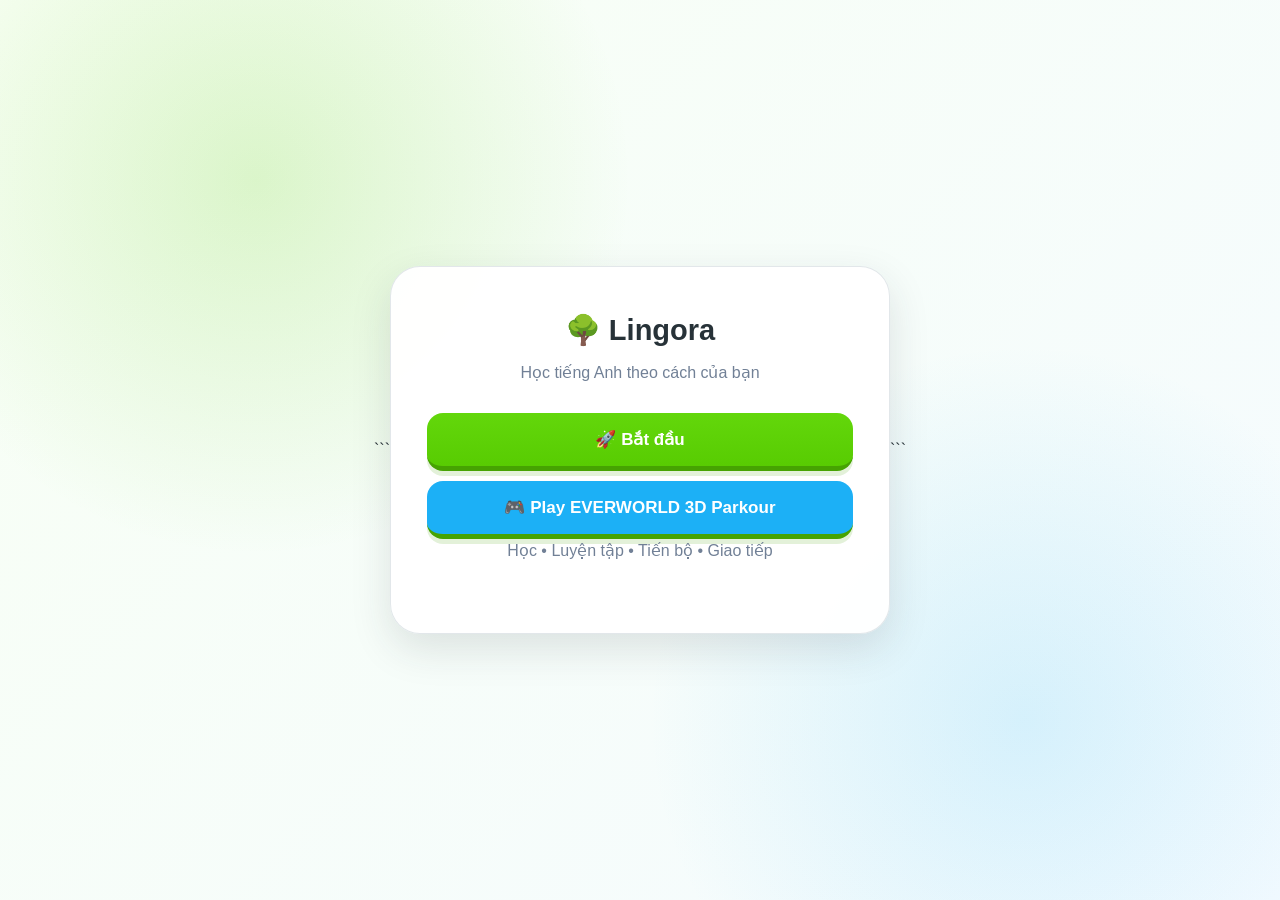
==== src/main/resources/static/index.html @ fa04f831 "Implement EVERWORLD Control System 3D Character Controller and Parkour Course - Add 3D WebGL engine " ====
<!DOCTYPE html>

<html lang="vi">
<head>
    <meta charset="UTF-8">
    <meta name="viewport" content="width=device-width, initial-scale=1.0">
    <title>Lingora - Học tiếng Anh</title>
    <link rel="stylesheet" href="style.css">
</head>

<body>

<!-- =====================================================
     WELCOME
===================================================== -->

<section id="welcomeScreen" class="screen active">

```
<div class="welcome-box">

    <div class="lingora-mascot">
        <div class="mascot-face">
            <div class="mascot-eye left"></div>
            <div class="mascot-eye right"></div>
            <div class="mascot-beak"></div>
        </div>
        <div class="mascot-body"></div>
    </div>

    <h1>🌳 Lingora</h1>

    <p class="subtitle">
        Học tiếng Anh theo cách của bạn
    </p>

    <button
        class="primary-btn"
        id="startButton"
        onclick="startApp()">
        🚀 Bắt đầu
    </button>

    <button
        class="primary-btn"
        style="background: #1cb0f6; margin-top: 10px;"
        onclick="launchEverworld()">
        🎮 Play EVERWORLD 3D Parkour
    </button>

    <p class="small-text">
        Học • Luyện tập • Tiến bộ • Giao tiếp
    </p>

</div>
```

</section>

<!-- =====================================================
     GOAL
===================================================== -->

<section id="goalScreen" class="screen">

```
<div class="page-box">

    <div class="top-title">

        <div class="mini-mascot">
            <div class="mini-face">
                <span></span>
                <span></span>
                <i></i>
            </div>
        </div>

        <div>
            <h2>🎯 Bạn học tiếng Anh để làm gì?</h2>
            <p>Chọn mục tiêu phù hợp với bạn</p>
        </div>

    </div>


    <div class="goal-grid">

        <button
            class="goal-card"
            data-goal="communication"
            onclick="selectGoal('communication')">

            <span>💬</span>
            <strong>Giao tiếp</strong>
            <small>Nói chuyện tự tin</small>

        </button>


        <button
            class="goal-card"
            data-goal="travel"
            onclick="selectGoal('travel')">

            <span>🌍</span>
            <strong>Du lịch</strong>
            <small>Giao tiếp khi đi xa</small>

        </button>


        <button
            class="goal-card"
            data-goal="school"
            onclick="selectGoal('school')">

            <span>🏫</span>
            <strong>Trường học</strong>
            <small>Học tập và kiểm tra</small>

        </button>


        <button
            class="goal-card"
            data-goal="work"
            onclick="selectGoal('work')">

            <span>💼</span>
            <strong>Công việc</strong>
            <small>Tiếng Anh công việc</small>

        </button>


        <button
            class="goal-card"
            data-goal="entertainment"
            onclick="selectGoal('entertainment')">

            <span>🎬</span>
            <strong>Giải trí</strong>
            <small>Phim, nhạc và game</small>

        </button>


        <button
            class="goal-card"
            data-goal="study"
            onclick="selectGoal('study')">

            <span>📚</span>
            <strong>Học tập</strong>
            <small>Nâng cao kiến thức</small>

        </button>

    </div>


    <button
        class="primary-btn"
        id="goalContinue"
        disabled
        onclick="goToInfo()">

        Tiếp tục →

    </button>

</div>
```

</section>

<!-- =====================================================
     LEVEL / INFO
===================================================== -->

<section id="infoScreen" class="screen">

```
<div class="page-box">

    <div class="top-title">

        <div class="mini-mascot">
            <div class="mini-face">
                <span></span>
                <span></span>
                <i></i>
            </div>
        </div>

        <div>
            <h2>📊 Trình độ hiện tại của bạn?</h2>
            <p>Hãy chọn mức gần đúng nhất</p>
        </div>

    </div>


    <p class="description">
        Lingora sẽ kiểm tra lại bằng bài kiểm tra đầu vào 30 câu.
    </p>


    <div class="level-list">

        <button
            class="level-card"
            onclick="chooseInfo('beginner')">

            <span>🌱</span>

            <div>
                <strong>Tôi mới bắt đầu</strong>
                <small>
                    Chưa biết hoặc biết rất ít tiếng Anh
                </small>
            </div>

        </button>


        <button
            class="level-card"
            onclick="chooseInfo('basic')">

            <span>🌿</span>

            <div>
                <strong>Tôi biết một chút</strong>
                <small>
                    Biết một số từ và câu cơ bản
                </small>
            </div>

        </button>


        <button
            class="level-card"
            onclick="chooseInfo('good')">

            <span>🌳</span>

            <div>
                <strong>Tôi khá</strong>
                <small>
                    Đã có nền tảng tiếng Anh
                </small>
            </div>

        </button>


        <button
            class="level-card"
            onclick="chooseInfo('unknown')">

            <span>❓</span>

            <div>
                <strong>Không chắc</strong>
                <small>
                    Hãy để Lingora kiểm tra
                </small>
            </div>

        </button>

    </div>

</div>
```

</section>

<!-- =====================================================
     PLACEMENT TEST - 30 QUESTIONS
===================================================== -->

<section id="testScreen" class="screen">

```
<div class="test-container">

    <div class="test-header">

        <button
            class="back-btn"
            onclick="goToInfo()">
            ←
        </button>


        <div class="test-progress-box">

            <div class="progress-bar">
                <div
                    id="testProgress"
                    class="progress-fill">
                </div>
            </div>

            <span>
                Câu
                <b id="testQuestionNumber">1</b>
                /30
            </span>

        </div>


        <div class="heart-display">
            ❤️ <span id="testHearts">5</span>
        </div>

    </div>


    <div class="question-box">

        <span
            class="question-topic"
            id="testTopic">
            Cơ bản
        </span>


        <h2 id="testQuestion">
            Đang tải câu hỏi...
        </h2>


        <div
            id="testAnswers"
            class="answer-list">
        </div>


        <div
            id="testExplanation"
            class="explanation hidden">
        </div>

    </div>


    <button
        id="testNextButton"
        class="primary-btn"
        onclick="nextPlacementQuestion()"
        disabled>

        Tiếp tục →

    </button>

</div>
```

</section>

<!-- =====================================================
     TEST RESULT
===================================================== -->

<section id="resultScreen" class="screen">

```
<div class="result-box">

    <div class="result-icon">
        🎉
    </div>


    <h1>
        Hoàn thành bài kiểm tra!
    </h1>


    <p>
        Điểm của bạn:
    </p>


    <div class="score-circle">

        <span id="testScore">
            0
        </span>

        <small>
            /30
        </small>

    </div>


    <h2 id="testLevel">
        Đang xác định trình độ...
    </h2>


    <p id="testMessage">
        Lingora đã phân tích kết quả của bạn.
    </p>


    <button
        class="primary-btn"
        onclick="finishTest()">

        🌳 Bắt đầu học

    </button>

</div>
```

</section>

<!-- =====================================================
     HOME / LEARNING TREE
===================================================== -->

<section id="homeScreen" class="screen">

```
<header class="app-header">

    <div class="brand">

        <div class="mini-mascot">
            <div class="mini-face">
                <span></span>
                <span></span>
                <i></i>
            </div>
        </div>


        <div>
            <strong>Lingora</strong>
            <small>🌳 Cây học tập</small>
        </div>

    </div>


    <div class="stats">

        <div class="stat">
            ❤️ <span id="heartCount">5</span>
        </div>

        <div class="stat">
            🔥 <span id="streakCount">0</span>
        </div>

        <div class="stat">
            ⭐ <span id="xpCount">0</span>
        </div>

    </div>

</header>


<main class="home-content">

    <div class="welcome-user">

        <div>

            <p>
                Chào mừng bạn trở lại 👋
            </p>

            <h1>
                🌳 Cây học tập
            </h1>

            <span id="goalText">
                Chọn mục tiêu để bắt đầu
            </span>

        </div>

    </div>


    <div class="home-actions">

        <button
            class="action-card"
            onclick="goHome()">

            <span>🌳</span>
            <strong>Học</strong>
            <small>Tiếp tục hành trình</small>

        </button>


        <button
            class="action-card"
            onclick="showReview()">

            <span>📖</span>
            <strong>Ôn tập</strong>
            <small>Ôn lại kiến thức</small>

        </button>


        <button
            class="action-card"
            onclick="goRanking()">

            <span>🏆</span>
            <strong>Bảng xếp hạng</strong>
            <small>Xem thành tích</small>

        </button>


        <button
            class="action-card"
            onclick="goProfile()">

            <span>👤</span>
            <strong>Hồ sơ</strong>
            <small>Tiến trình của bạn</small>

        </button>

    </div>


    <div class="doors-section">

        <div class="section-heading">

            <div>
                <h2>🚪 Hành trình học</h2>
                <p>Khám phá từng cánh cửa</p>
            </div>

        </div>


        <div
            id="doorsContainer"
            class="doors-container">
        </div>

    </div>

</main>
```

</section>

<!-- =====================================================
     PART SCREEN
===================================================== -->

<section id="partScreen" class="screen">

```
<div class="part-container">

    <button
        class="back-btn"
        onclick="goHome()">

        ← Quay lại

    </button>


    <div class="part-header">

        <div class="mini-mascot">

            <div class="mini-face">
                <span></span>
                <span></span>
                <i></i>
            </div>

        </div>


        <div>

            <p id="partDoorTitle">
                Cửa 1
            </p>

            <h1 id="partTitle">
                Phần 1
            </h1>

            <p id="partDescription">
                Học những kiến thức cơ bản
            </p>

        </div>

    </div>


    <div
        id="partsContainer"
        class="parts-container">
    </div>

</div>
```

</section>

<!-- =====================================================
     LESSON
===================================================== -->

<section id="lessonScreen" class="screen">

```
<div class="lesson-container">

    <header class="lesson-header">

        <button
            class="back-btn"
            onclick="exitLesson()">

            ✕

        </button>


        <div class="lesson-progress-box">

            <div class="progress-bar">

                <div
                    id="lessonProgress"
                    class="progress-fill">
                </div>

            </div>


            <span>
                Câu
                <b id="lessonQuestionNumber">1</b>
                /
                <b id="lessonQuestionTotal">10</b>
            </span>

        </div>


        <div class="heart-display">

            ❤️
            <span id="lessonHearts">
                5
            </span>

        </div>

    </header>


    <div class="lesson-location">

        <span>
            🚪 Cửa
            <b id="currentDoorNumber">1</b>
        </span>

        <span>•</span>

        <span>
            📚 Phần
            <b id="currentPartNumber">1</b>
        </span>

        <span>•</span>

        <span>
            📝 Bài
            <b id="currentLessonNumber">1</b>
        </span>

    </div>


    <main class="lesson-main">

        <div class="lesson-mascot">

            <div class="mini-mascot">

                <div class="mini-face">
                    <span></span>
                    <span></span>
                    <i></i>
                </div>

            </div>

        </div>


        <span
            id="lessonType"
            class="question-topic">

            Từ vựng

        </span>


        <h1 id="lessonQuestion">
            Đang tải...
        </h1>


        <div
            id="lessonAnswers"
            class="answer-list">
        </div>


        <div
            id="lessonExplanation"
            class="explanation hidden">
        </div>

    </main>


    <div class="lesson-bottom">

        <div
            id="lessonFeedback"
            class="feedback hidden">
        </div>


        <button
            id="lessonNextButton"
            class="primary-btn"
            onclick="nextLessonQuestion()"
            disabled>

            Kiểm tra

        </button>

    </div>

</div>
```

</section>

<!-- =====================================================
     LESSON COMPLETE
===================================================== -->

<section id="lessonCompleteScreen" class="screen">

```
<div class="complete-box">

    <div class="complete-icon">
        🎉
    </div>


    <h1>
        Hoàn thành bài!
    </h1>


    <p>
        Bạn đã hoàn thành:
    </p>


    <div class="complete-info">

        <div>
            🚪 Cửa
            <strong id="completedDoorNumber">
                1
            </strong>
        </div>


        <div>
            📚 Phần
            <strong id="completedPartNumber">
                1
            </strong>
        </div>


        <div>
            📝 Bài
            <strong id="completedLessonNumber">
                1
            </strong>
        </div>

    </div>


    <div class="complete-stats">

        <div>
            ⭐
            <strong id="lessonXpEarned">
                0
            </strong>
            <small>XP</small>
        </div>


        <div>
            🎯
            <strong id="lessonScore">
                0
            </strong>
            <small>đúng</small>
        </div>

    </div>


    <button
        class="primary-btn"
        onclick="goHome()">

        🌳 Tiếp tục học

    </button>

</div>
```

</section>

<!-- =====================================================
     REVIEW
===================================================== -->

<section id="reviewScreen" class="screen">

```
<div class="page-box">

    <button
        class="back-btn"
        onclick="goHome()">

        ←

    </button>


    <div class="page-title">

        <div class="mini-mascot">

            <div class="mini-face">
                <span></span>
                <span></span>
                <i></i>
            </div>

        </div>


        <div>

            <h1>
                📖 Ôn tập
            </h1>

            <p>
                Củng cố những gì bạn đã học
            </p>

        </div>

    </div>


    <div class="review-grid">

        <button
            class="review-card"
            onclick="startReview('mistakes')">

            <span>❌</span>
            <strong>Lỗi sai</strong>
            <small>Ôn lại câu đã làm sai</small>

        </button>


        <button
            class="review-card"
            onclick="startReview('vocabulary')">

            <span>🧠</span>
            <strong>Từ vựng</strong>
            <small>Ôn lại từ mới</small>

        </button>


        <button
            class="review-card"
            onclick="startHardReview()">

            <span>🔥</span>
            <strong>Ôn tập khó</strong>
            <small>15 câu thử thách</small>

        </button>


        <button
            class="review-card"
            onclick="startInfinitePractice()">

            <span>♾️</span>
            <strong>Luyện tập vô hạn</strong>
            <small>Không giới hạn câu hỏi</small>

        </button>

    </div>

</div>
```

</section>

<!-- =====================================================
     RANKING
===================================================== -->

<section id="rankingScreen" class="screen">

```
<div class="page-box">

    <button
        class="back-btn"
        onclick="goHome()">

        ←

    </button>


    <div class="page-title">

        <div class="mini-mascot">

            <div class="mini-face">
                <span></span>
                <span></span>
                <i></i>
            </div>

        </div>


        <div>

            <h1>
                🏆 Bảng xếp hạng
            </h1>

            <p>
                Thi đua học tập mỗi ngày
            </p>

        </div>

    </div>


    <div class="ranking-list">

        <div class="ranking-item">

            <span>🥇</span>
            <strong>Bạn</strong>

            <b id="rankingXp">
                0 XP
            </b>

        </div>


        <div class="ranking-item">

            <span>🥈</span>
            <strong>Người học 2</strong>

            <b>
                0 XP
            </b>

        </div>


        <div class="ranking-item">

            <span>🥉</span>
            <strong>Người học 3</strong>

            <b>
                0 XP
            </b>

        </div>

    </div>

</div>
```

</section>

<!-- =====================================================
     PROFILE
===================================================== -->

<section id="profileScreen" class="screen">

```
<div class="page-box">

    <button
        class="back-btn"
        onclick="goHome()">

        ←

    </button>


    <div class="page-title">

        <div class="mini-mascot">

            <div class="mini-face">
                <span></span>
                <span></span>
                <i></i>
            </div>

        </div>


        <div>

            <h1>
                👤 Hồ sơ
            </h1>

            <p>
                Tiến trình học tập của bạn
            </p>

        </div>

    </div>


    <div class="profile-stats">

        <div class="profile-stat">

            <strong id="profileXp">
                0
            </strong>

            <span>
                ⭐ XP
            </span>

        </div>


        <div class="profile-stat">

            <strong id="profileStreak">
                0
            </strong>

            <span>
                🔥 Streak
            </span>

        </div>


        <div class="profile-stat">

            <strong id="profileLevel">
                1
            </strong>

            <span>
                📈 Level
            </span>

        </div>

    </div>


    <div class="profile-progress">

        <div class="progress-header">

            <span>
                Tiến trình
            </span>

            <strong id="profileProgress">
                0%
            </strong>

        </div>


        <div class="progress-bar">

            <div
                id="profileProgressBar"
                class="progress-fill">
            </div>

        </div>

    </div>

</div>
```

</section>

<!-- =====================================================
     LOGIN
===================================================== -->

<section id="loginScreen" class="screen">

```
<div class="auth-box">

    <h1>
        🔐 Đăng nhập
    </h1>


    <input
        id="loginUsername"
        type="text"
        placeholder="Tên đăng nhập">


    <input
        id="loginPassword"
        type="password"
        placeholder="Mật khẩu">


    <button
        class="primary-btn"
        onclick="login()">

        Đăng nhập

    </button>


    <button
        class="secondary-btn"
        onclick="showScreen('registerScreen')">

        Tạo tài khoản

    </button>

</div>
```

</section>

<!-- =====================================================
     REGISTER
===================================================== -->

<section id="registerScreen" class="screen">

```
<div class="auth-box">

    <h1>
        📝 Tạo tài khoản
    </h1>


    <input
        id="registerUsername"
        type="text"
        placeholder="Tên đăng nhập">


    <input
        id="registerPassword"
        type="password"
        placeholder="Mật khẩu">


    <button
        class="primary-btn"
        onclick="register()">

        Đăng ký

    </button>


    <button
        class="secondary-btn"
        onclick="showScreen('loginScreen')">

        Quay lại đăng nhập

    </button>

</div>
```

</section>

<!-- =====================================================
     EVERWORLD 3D GAME SCREEN
===================================================== -->

<section id="everworldGameScreen" class="screen">
    <div id="everworldGameContainer"></div>
</section>

<!-- =====================================================
     SCRIPT
===================================================== -->

<script src="three.min.js"></script>
<script src="everworld.js"></script>
<script src="script.js"></script>
<script>
    function launchEverworld() {
        document.querySelectorAll('.screen').forEach(s => s.classList.remove('active'));
        const screen = document.getElementById('everworldGameScreen');
        if (screen) screen.classList.add('active');
        if (window.Everworld) {
            window.Everworld.init('everworldGameContainer');
        }
    }
</script>

</body>
</html>
---- src/main/resources/static/style.css ----
/* =========================================================
   LINGORA - STYLE.CSS
   Giao diện học tiếng Anh
   ========================================================= */

* { box-sizing: border-box; margin: 0; padding: 0; }

:root {
    --green: #58cc02; --green-dark: #46a302; --green-light: #e8f8dc;
    --blue: #1cb0f6; --blue-dark: #168dcc; --blue-light: #e5f6ff;
    --purple: #8b5cf6; --purple-light: #f0e9ff;
    --yellow: #ffc800; --yellow-light: #fff6cf;
    --red: #ff4b4b; --red-light: #ffe5e5; --orange: #ff9600;
    --text: #273238; --text-light: #718096; --border: #dfe5e8;
    --background: #f5f7fb; --white: #ffffff;
    --shadow: 0 5px 18px rgba(39,50,56,.08);
    --shadow-big: 0 15px 40px rgba(39,50,56,.13);
    --radius: 20px; --radius-small: 14px;
}

html { min-height: 100%; scroll-behavior: smooth; }
body {
    min-height: 100vh;
    font-family: Inter, "Segoe UI", Arial, sans-serif;
    background: radial-gradient(circle at 10% 10%,rgba(88,204,2,.08),transparent 25%),radial-gradient(circle at 90% 20%,rgba(28,176,246,.08),transparent 25%),var(--background);
    color: var(--text); line-height: 1.5;
}

button { font-family: inherit; cursor: pointer; }
button:disabled { cursor: not-allowed; opacity: .55; }
button:focus-visible { outline: 4px solid rgba(28,176,246,.25); }

.primary-btn {
    width: 100%; border: 0; border-bottom: 5px solid var(--green-dark);
    background: linear-gradient(180deg,#63d70b,var(--green)); color: white;
    padding: 16px 24px; border-radius: 16px; font-size: 17px; font-weight: 900;
    transition: transform .15s ease,box-shadow .15s ease,background .15s ease;
    box-shadow: 0 5px 0 rgba(70,163,2,.15);
}
.primary-btn:hover { background:#63d70b; transform:translateY(-2px); box-shadow:0 8px 18px rgba(88,204,2,.25); }
.primary-btn:active { transform:translateY(2px); border-bottom-width:3px; }
.secondary-btn {
    width:100%; border:2px solid var(--border); border-bottom-width:4px; background:white;
    color:var(--text); padding:14px 20px; border-radius:16px; font-size:16px; font-weight:800; transition:.15s ease;
}
.secondary-btn:hover { border-color:var(--blue); background:var(--blue-light); transform:translateY(-2px); }

.screen { display:none; min-height:100vh; }
.screen.active { display:block; animation:screenIn .3s ease; }

#welcomeScreen {
    min-height:100vh; display:none; align-items:center; justify-content:center; padding:25px;
    background:radial-gradient(circle at 20% 20%,rgba(88,204,2,.18),transparent 30%),radial-gradient(circle at 80% 80%,rgba(28,176,246,.15),transparent 30%),linear-gradient(135deg,#f8fff4,#f5fbff);
}
#welcomeScreen.active { display:flex; }
.welcome-box {
    width:min(500px,100%); padding:42px 36px; background:rgba(255,255,255,.96);
    border:1px solid rgba(223,229,232,.9); border-radius:30px; box-shadow:var(--shadow-big); text-align:center;
}
.logo { font-size:52px; font-weight:1000; color:var(--green); letter-spacing:-3px; margin-bottom:5px; text-shadow:0 3px 0 rgba(70,163,2,.12); }
.welcome-box h1 { font-size:29px; margin-bottom:8px; }
.welcome-box p { color:var(--text-light); margin-bottom:28px; }

.mascot,.welcome-mascot { display:flex; justify-content:center; align-items:center; min-height:160px; margin:5px auto 22px; }
.mascot img,.welcome-mascot img { width:180px; height:180px; object-fit:contain; filter:drop-shadow(0 12px 10px rgba(0,0,0,.12)); animation:mascotFloat 3s ease-in-out infinite; }
.mascot:empty::before,.welcome-mascot:empty::before { content:"🦉"; font-size:115px; animation:mascotFloat 3s ease-in-out infinite; }

.setup-box { width:min(850px,calc(100% - 30px)); margin:40px auto; padding:35px; background:white; border:1px solid var(--border); border-radius:28px; box-shadow:var(--shadow-big); }
.setup-box h1 { font-size:30px; margin-bottom:8px; }
.setup-box > p { color:var(--text-light); margin-bottom:25px; }

.goal-list { display:grid; grid-template-columns:repeat(2,minmax(0,1fr)); gap:15px; margin-bottom:25px; }
.goal-card { position:relative; padding:21px; border:2px solid var(--border); border-bottom-width:5px; border-radius:18px; background:white; text-align:left; transition:border-color .15s,background .15s,transform .15s,box-shadow .15s; }
.goal-card:hover,.goal-card.selected { border-color:var(--green); background:var(--green-light); }
.goal-card:hover { transform:translateY(-3px); box-shadow:var(--shadow); }
.goal-card.selected { box-shadow:0 0 0 3px rgba(88,204,2,.12),var(--shadow); }
.goal-card strong { display:block; font-size:17px; margin-bottom:4px; }
.goal-card span { color:var(--text-light); font-size:14px; }

.choice-grid { display:grid; grid-template-columns:repeat(2,minmax(0,1fr)); gap:13px; margin:20px 0; }
.choice-grid button { border:2px solid var(--border); border-bottom-width:4px; background:white; padding:17px; border-radius:16px; font-weight:800; text-align:left; transition:.15s ease; }
.choice-grid button:hover,.choice-grid button.selected { border-color:var(--blue); background:var(--blue-light); }
.choice-grid button:hover { transform:translateY(-2px); }

.topbar { position:sticky; top:0; z-index:100; display:flex; align-items:center; gap:18px; width:100%; padding:14px 22px; background:rgba(255,255,255,.97); border-bottom:1px solid var(--border); backdrop-filter:blur(12px); }
.progress-container { flex:1; height:13px; background:#e5e9eb; border-radius:999px; overflow:hidden; }
.progress-bar { width:0; height:100%; background:linear-gradient(90deg,var(--green),#7ae52d); border-radius:inherit; transition:width .3s ease; }
#testNumber { min-width:70px; font-weight:900; font-size:14px; text-align:right; }

.lesson-container { width:min(760px,calc(100% - 30px)); margin:35px auto 100px; }
.question-card { background:white; border:1px solid var(--border); border-radius:26px; padding:32px; box-shadow:var(--shadow-big); }
.question-type { display:inline-flex; padding:7px 13px; border-radius:999px; background:var(--green-light); color:var(--green-dark); font-size:13px; font-weight:900; margin-bottom:18px; }
.question-card h2,.question-card h3 { font-size:25px; line-height:1.4; margin-bottom:25px; }
.answers { display:grid; gap:12px; }
.answers button { width:100%; padding:17px 18px; border:2px solid var(--border); border-bottom-width:5px; background:white; border-radius:16px; text-align:left; font-size:16px; font-weight:750; transition:.15s ease; }
.answers button:hover,.answers button.selected { border-color:var(--blue); background:var(--blue-light); }
.answers button:hover { transform:translateY(-2px); }
.answers button.correct { border-color:var(--green); background:var(--green-light); }
.answers button.wrong { border-color:var(--red); background:var(--red-light); }

.feedback { margin-top:20px; padding:17px; border-radius:16px; background:#f1f3f4; font-size:15px; }
.feedback.correct { background:var(--green-light); color:var(--green-dark); }
.feedback.wrong { background:var(--red-light); color:#b32929; }
.feedback strong { display:block; margin-bottom:4px; }

.score-box { width:min(600px,calc(100% - 30px)); margin:50px auto; padding:38px; background:white; border:1px solid var(--border); border-radius:28px; box-shadow:var(--shadow-big); text-align:center; }
.score-box h1 { font-size:32px; margin-bottom:15px; }
.score-box .score { font-size:58px; font-weight:1000; color:var(--green); margin:15px 0; }

.home-header { position:sticky; top:0; z-index:90; display:flex; align-items:center; justify-content:space-between; padding:14px 28px; background:rgba(255,255,255,.97); border-bottom:1px solid var(--border); box-shadow:0 3px 12px rgba(0,0,0,.05); backdrop-filter:blur(12px); }
.brand { display:flex; align-items:center; gap:9px; color:var(--green); font-size:26px; font-weight:1000; }
.stats { display:flex; align-items:center; gap:18px; }
.stats span { font-weight:900; white-space:nowrap; padding:7px 10px; border-radius:10px; background:#fafafa; }
.stats span:nth-child(1) { color:var(--red); }
.stats span:nth-child(2) { color:var(--orange); }
.stats span:nth-child(3) { color:var(--yellow); }

.home-content { width:min(1100px,calc(100% - 30px)); margin:30px auto 110px; }
.welcome-card { position:relative; display:flex; align-items:center; justify-content:space-between; gap:25px; padding:30px; background:linear-gradient(135deg,#eaffdf 0%,#f6fff2 55%,#e9f8ff 100%); border:1px solid #d7efc9; border-radius:26px; margin-bottom:30px; overflow:hidden; }
.welcome-card::after { content:""; position:absolute; width:180px; height:180px; right:-60px; top:-60px; border-radius:50%; background:rgba(88,204,2,.08); }
.welcome-card h1 { font-size:29px; margin-bottom:5px; }
.welcome-card p { color:var(--text-light); }
.welcome-card .mascot { min-width:140px; min-height:130px; margin:0; position:relative; z-index:1; }
.welcome-card .mascot img { max-width:140px; max-height:140px; }

.home-menu { display:grid; grid-template-columns:repeat(4,1fr); gap:13px; margin-bottom:30px; }
.home-menu button { border:2px solid var(--border); border-bottom-width:4px; background:white; padding:18px 12px; border-radius:18px; color:var(--text); font-weight:850; transition:.15s ease; }
.home-menu button:hover { border-color:var(--green); background:var(--green-light); transform:translateY(-3px); }

.section-title { display:flex; align-items:center; justify-content:space-between; margin:30px 0 16px; }
.section-title h2 { font-size:23px; }
.section-title span { color:var(--text-light); font-size:14px; }

.learning-tree { position:relative; display:grid; grid-template-columns:repeat(2,minmax(0,1fr)); gap:18px; }
.lesson-node { position:relative; padding:22px; background:white; border:2px solid var(--border); border-bottom-width:5px; border-radius:22px; transition:.18s ease; cursor:pointer; overflow:hidden; }
.lesson-node::before { content:""; position:absolute; width:90px; height:90px; right:-30px; bottom:-30px; border-radius:50%; background:rgba(88,204,2,.06); }
.lesson-node:hover { transform:translateY(-4px); border-color:var(--green); box-shadow:var(--shadow-big); }
.lesson-node.completed { border-color:var(--green); background:linear-gradient(135deg,white,var(--green-light)); }
.lesson-node.locked { opacity:.55; cursor:not-allowed; filter:grayscale(.2); }
.lesson-node .door-icon { font-size:42px; margin-bottom:10px; position:relative; }
.lesson-node h3 { font-size:19px; margin-bottom:4px; }
.lesson-node p { color:var(--text-light); font-size:14px; }
.lesson-node .progress { height:9px; margin-top:15px; background:#e9edef; border-radius:999px; overflow:hidden; }
.lesson-node .progress span { display:block; width:0; height:100%; background:linear-gradient(90deg,var(--green),#7be531); border-radius:inherit; }

#lessonList { display:grid; grid-template-columns:repeat(2,minmax(0,1fr)); gap:18px; }
.door-card { position:relative; background:white; border:2px solid var(--border); border-bottom-width:5px; border-radius:22px; padding:23px; transition:.18s ease; overflow:hidden; }
.door-card::after { content:""; position:absolute; width:100px; height:100px; right:-35px; bottom:-35px; border-radius:50%; background:rgba(28,176,246,.07); }
.door-card:hover { border-color:var(--green); transform:translateY(-4px); box-shadow:var(--shadow-big); }
.door-card.locked { opacity:.55; }
.door-card h3 { margin-bottom:5px; font-size:19px; }
.door-card p { color:var(--text-light); font-size:14px; }
.door-card .door-number { display:inline-flex; width:50px; height:50px; align-items:center; justify-content:center; margin-bottom:13px; border-radius:16px; background:var(--green-light); color:var(--green-dark); font-size:20px; font-weight:1000; }

.part-list { display:grid; grid-template-columns:repeat(3,minmax(0,1fr)); gap:13px; }
.part-card { padding:17px; border:2px solid var(--border); border-bottom-width:4px; border-radius:16px; background:white; transition:.15s ease; }
.part-card:hover { border-color:var(--green); background:var(--green-light); transform:translateY(-2px); }
.part-card h4 { font-size:15px; }
.part-card small { display:block; margin-top:4px; color:var(--text-light); }

.bottom-nav { position:fixed; left:0; right:0; bottom:0; z-index:200; display:flex; justify-content:center; background:rgba(255,255,255,.98); border-top:1px solid var(--border); box-shadow:0 -5px 18px rgba(0,0,0,.07); padding:9px 10px; backdrop-filter:blur(12px); }
.bottom-nav button { flex:1; max-width:190px; border:0; background:transparent; padding:9px 5px; color:#7b858b; font-size:13px; font-weight:800; border-radius:13px; transition:.15s ease; }
.bottom-nav button:hover { background:#f2f5f6; color:var(--green); }
.bottom-nav button.active { color:var(--green); background:var(--green-light); }

.review-container,.ranking-container,.profile-container { width:min(850px,calc(100% - 30px)); margin:35px auto 100px; }
.review-card { padding:27px; background:white; border:1px solid var(--border); border-radius:24px; box-shadow:var(--shadow); }
.review-item { padding:18px 0; border-bottom:1px solid var(--border); }
.review-item:last-child { border-bottom:0; }
.review-item.correct { border-left:5px solid var(--green); padding-left:15px; }
.review-item.wrong { border-left:5px solid var(--red); padding-left:15px; }
.review-item strong { display:block; margin-bottom:5px; }
.review-item small { color:var(--text-light); }

.ranking-list { display:grid; gap:11px; }
.ranking-item { display:flex; align-items:center; gap:15px; padding:17px 19px; background:white; border:1px solid var(--border); border-radius:17px; box-shadow:0 2px 7px rgba(0,0,0,.04); transition:.15s ease; }
.ranking-item:hover { transform:translateX(3px); box-shadow:var(--shadow); }
.ranking-item .rank { width:35px; font-size:20px; font-weight:1000; text-align:center; }
.ranking-item .avatar { width:44px; height:44px; display:flex; align-items:center; justify-content:center; border-radius:50%; background:var(--green-light); font-size:21px; }
.ranking-item .name { flex:1; font-weight:850; }
.ranking-item .xp { font-weight:1000; color:var(--yellow); }

.profile-card { padding:32px; background:white; border:1px solid var(--border); border-radius:26px; box-shadow:var(--shadow); text-align:center; }
.profile-avatar { width:105px; height:105px; display:flex; align-items:center; justify-content:center; margin:0 auto 15px; background:var(--green-light); border:5px solid white; box-shadow:var(--shadow); border-radius:50%; font-size:52px; }
.profile-card h1 { margin-bottom:4px; }
.profile-card p { color:var(--text-light); }
.profile-stats { display:grid; grid-template-columns:repeat(3,1fr); gap:13px; margin-top:25px; }
.profile-stat { padding:20px; background:#f8fafb; border:1px solid var(--border); border-radius:17px; }
.profile-stat strong { display:block; font-size:25px; }
.profile-stat span { color:var(--text-light); font-size:13px; }

.modal { position:fixed; inset:0; z-index:500; display:none; align-items:center; justify-content:center; padding:20px; background:rgba(24,32,36,.5); backdrop-filter:blur(4px); }
.modal.active { display:flex; }
.modal-box { width:min(500px,100%); max-height:90vh; overflow-y:auto; padding:30px; background:white; border-radius:26px; box-shadow:var(--shadow-big); animation:modalIn .25s ease; }
.modal-box h2 { margin-bottom:15px; }

input,select { width:100%; padding:14px 15px; border:2px solid var(--border); border-radius:13px; background:white; color:var(--text); font-family:inherit; font-size:16px; outline:none; transition:.15s ease; }
input:focus,select:focus { border-color:var(--green); box-shadow:0 0 0 4px rgba(88,204,2,.1); }
.form-group { margin-bottom:15px; }
.form-group label { display:block; margin-bottom:6px; font-weight:800; }

.alert { padding:13px 15px; border-radius:13px; margin:12px 0; font-size:14px; font-weight:700; }
.alert-success { background:var(--green-light); color:var(--green-dark); }
.alert-error { background:var(--red-light); color:#b32929; }
.alert-info { background:var(--blue-light); color:var(--blue-dark); }

.hidden { display:none !important; }
.text-center { text-align:center; }
.muted { color:var(--text-light); }
.green { color:var(--green); }
.blue { color:var(--blue); }
.red { color:var(--red); }
.yellow { color:var(--yellow); }

.learning-card,.feature-card,.stat-card { background:white; border:1px solid var(--border); border-radius:20px; box-shadow:var(--shadow); transition:.18s ease; }
.learning-card:hover,.feature-card:hover,.stat-card:hover { transform:translateY(-3px); box-shadow:var(--shadow-big); }

@keyframes screenIn { from { opacity:0; transform:translateY(8px); } to { opacity:1; transform:translateY(0); } }
@keyframes mascotFloat { 0%,100% { transform:translateY(0); } 50% { transform:translateY(-8px); } }
@keyframes modalIn { from { opacity:0; transform:scale(.96) translateY(10px); } to { opacity:1; transform:scale(1) translateY(0); } }
.lesson-node,.door-card,.ranking-item,.goal-card { animation:screenIn .25s ease; }

@media (max-width:800px) {
    .home-header { padding:12px 15px; }
    .brand { font-size:21px; }
    .stats { gap:8px; font-size:13px; }
    .learning-tree,#lessonList { grid-template-columns:1fr; }
    .part-list { grid-template-columns:repeat(2,minmax(0,1fr)); }
    .welcome-card { padding:22px; }
    .welcome-card h1 { font-size:23px; }
    .home-menu { grid-template-columns:repeat(2,1fr); }
}

@media (max-width:600px) {
    body { font-size:14px; }
    .welcome-box { padding:30px 20px; border-radius:22px; }
    .logo { font-size:40px; }
    .welcome-box h1 { font-size:24px; }
    .setup-box { margin:20px auto; padding:22px 17px; border-radius:20px; }
    .setup-box h1 { font-size:23px; }
    .goal-list,.choice-grid { grid-template-columns:1fr; }
    .topbar { padding:12px 14px; }
    #testNumber { min-width:55px; font-size:12px; }
    .lesson-container { margin-top:20px; }
    .question-card { padding:20px 17px; border-radius:19px; }
    .question-card h2,.question-card h3 { font-size:21px; }
    .answers button { padding:14px; font-size:15px; }
    .home-content { width:calc(100% - 20px); margin-top:20px; }
    .home-header { flex-wrap:wrap; gap:8px; }
    .stats { width:100%; justify-content:space-between; }
    .welcome-card { flex-direction:column; text-align:center; border-radius:20px; }
    .welcome-card .mascot { order:-1; }
    .section-title { margin-top:24px; }
    .lesson-node { padding:17px; }
    .part-list { grid-template-columns:1fr; }
    .profile-stats { grid-template-columns:1fr; }
    .bottom-nav button { font-size:11px; }
    .bottom-nav { padding-bottom:calc(8px + env(safe-area-inset-bottom)); }
    .home-menu { grid-template-columns:repeat(2,1fr); }
}

@media (min-width:1200px) {
    .home-content { width:1100px; }
    .learning-tree { grid-template-columns:repeat(3,minmax(0,1fr)); }
    #lessonList { grid-template-columns:repeat(3,minmax(0,1fr)); }
}

/* =========================================================
   EVERWORLD GAME SCREEN & CONTAINER
   ========================================================= */
#everworldGameScreen {
    width: 100vw;
    height: 100vh;
    padding: 0;
    margin: 0;
    position: fixed;
    inset: 0;
    z-index: 999;
    background: #0f172a;
    overflow: hidden;
}

#everworldGameContainer {
    width: 100%;
    height: 100%;
    position: relative;
    overflow: hidden;
}
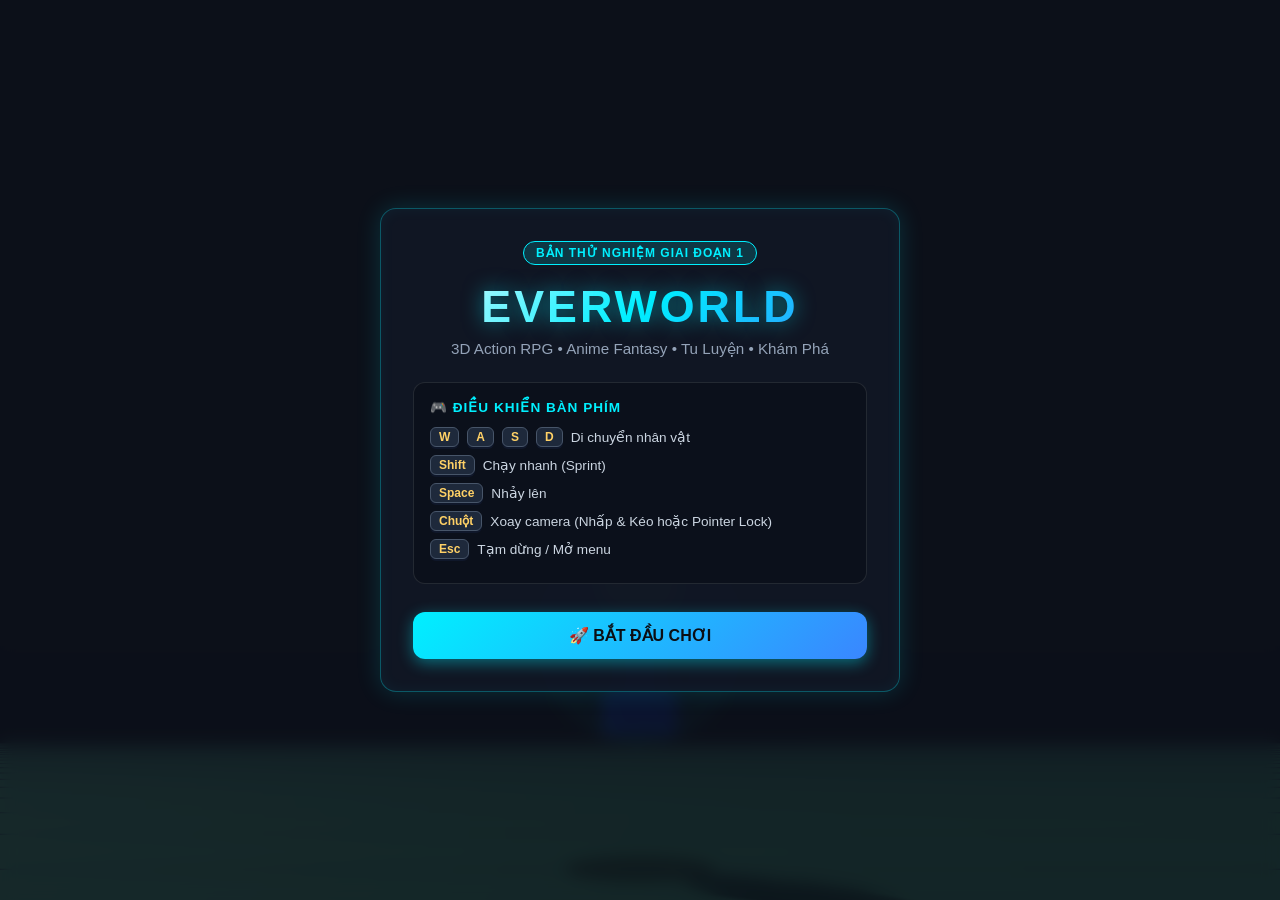
==== commit f3892ff2: "Build EVERWORLD Phase 1 playable 3D prototype Co-authored-by: minhkiendng-crypto <328418051+minhkien" ====
--- a/src/main/resources/static/index.html
+++ b/src/main/resources/static/index.html
@@ -1,1296 +1,95 @@
 <!DOCTYPE html>
-
 <html lang="vi">
 <head>
     <meta charset="UTF-8">
     <meta name="viewport" content="width=device-width, initial-scale=1.0">
-    <title>Lingora - Học tiếng Anh</title>
+    <title>EVERWORLD - 3D Anime Fantasy Action RPG</title>
     <link rel="stylesheet" href="style.css">
+    <script src="three.min.js"></script>
 </head>
-
 <body>
 
-<!-- =====================================================
-     WELCOME
-===================================================== -->
+    <!-- 3D Canvas -->
+    <canvas id="gameCanvas"></canvas>
 
-<section id="welcomeScreen" class="screen active">
+    <!-- START SCREEN -->
+    <div id="startScreen" class="overlay-screen active">
+        <div class="card-box start-box">
+            <div class="badge">BẢN THỬ NGHIỆM GIAI ĐOẠN 1</div>
+            <h1 class="game-title">EVERWORLD</h1>
+            <p class="game-subtitle">3D Action RPG • Anime Fantasy • Tu Luyện • Khám Phá</p>
 
-```
-<div class="welcome-box">
+            <div class="controls-preview">
+                <h3>🎮 ĐIỀU KHIỂN BÀN PHÍM</h3>
+                <ul>
+                    <li><span class="key">W</span><span class="key">A</span><span class="key">S</span><span class="key">D</span> Di chuyển nhân vật</li>
+                    <li><span class="key">Shift</span> Chạy nhanh (Sprint)</li>
+                    <li><span class="key">Space</span> Nhảy lên</li>
+                    <li><span class="key">Chuột</span> Xoay camera (Nhấp & Kéo hoặc Pointer Lock)</li>
+                    <li><span class="key">Esc</span> Tạm dừng / Mở menu</li>
+                </ul>
+            </div>
 
-    <div class="lingora-mascot">
-        <div class="mascot-face">
-            <div class="mascot-eye left"></div>
-            <div class="mascot-eye right"></div>
-            <div class="mascot-beak"></div>
+            <button id="btnStartGame" class="btn primary-btn">🚀 BẮT ĐẦU CHƠI</button>
         </div>
-        <div class="mascot-body"></div>
     </div>
 
-    <h1>🌳 Lingora</h1>
+    <!-- HUD OVERLAY -->
+    <div id="hudOverlay" class="hud-overlay hidden">
+        <!-- Top Stats -->
+        <div class="hud-top">
+            <div class="status-panel">
+                <div class="player-info">
+                    <span class="player-name">Linh Thể Tập Sự</span>
+                    <span class="badge-level">Cảnh Giới: Sơ Cơ</span>
+                </div>
+                <div class="stat-bar-container">
+                    <div class="stat-label">HP</div>
+                    <div class="stat-bar hp-bar"><div id="hpFill" class="fill" style="width: 100%;"></div></div>
+                </div>
+                <div class="stat-bar-container">
+                    <div class="stat-label">Chakra</div>
+                    <div class="stat-bar chakra-bar"><div id="chakraFill" class="fill" style="width: 100%;"></div></div>
+                </div>
+            </div>
 
-    <p class="subtitle">
-        Học tiếng Anh theo cách của bạn
-    </p>
-
-    <button
-        class="primary-btn"
-        id="startButton"
-        onclick="startApp()">
-        🚀 Bắt đầu
-    </button>
-
-    <button
-        class="primary-btn"
-        style="background: #1cb0f6; margin-top: 10px;"
-        onclick="launchEverworld()">
-        🎮 Play EVERWORLD 3D Parkour
-    </button>
-
-    <p class="small-text">
-        Học • Luyện tập • Tiến bộ • Giao tiếp
-    </p>
-
-</div>
-```
-
-</section>
-
-<!-- =====================================================
-     GOAL
-===================================================== -->
-
-<section id="goalScreen" class="screen">
-
-```
-<div class="page-box">
-
-    <div class="top-title">
-
-        <div class="mini-mascot">
-            <div class="mini-face">
-                <span></span>
-                <span></span>
-                <i></i>
+            <div class="hud-buttons">
+                <button id="btnPauseGame" class="btn icon-btn" title="Tạm dừng (Esc)">⏸️</button>
             </div>
         </div>
 
-        <div>
-            <h2>🎯 Bạn học tiếng Anh để làm gì?</h2>
-            <p>Chọn mục tiêu phù hợp với bạn</p>
+        <!-- Controls Guide HUD (Always visible in-game) -->
+        <div class="hud-controls-card">
+            <h4>HƯỚNG DẪN ĐIỀU KHIỂN</h4>
+            <div class="control-row"><span class="key">WASD</span> Di chuyển</div>
+            <div class="control-row"><span class="key">Shift</span> Sprint</div>
+            <div class="control-row"><span class="key">Space</span> Nhảy</div>
+            <div class="control-row"><span class="key">Chuột</span> Xoay Camera</div>
+            <div class="control-row"><span class="key">Esc</span> Tạm dừng</div>
         </div>
 
+        <!-- Movement status badge -->
+        <div id="stateBadge" class="state-badge">Trạng thái: Đứng yên</div>
     </div>
 
+    <!-- PAUSE MENU OVERLAY -->
+    <div id="pauseScreen" class="overlay-screen hidden">
+        <div class="card-box pause-box">
+            <h2>⏸️ GAME TẠM DỪNG</h2>
+            <p class="pause-desc">Trận địa huấn luyện EVERWORLD</p>
 
-    <div class="goal-grid">
+            <div class="menu-options">
+                <button id="btnResumeGame" class="btn primary-btn">▶️ TIẾP TỤC</button>
+                <button id="btnResetPlayer" class="btn secondary-btn">🔄 ĐẶT LẠI VỊ TRÍ (RESET)</button>
+            </div>
 
-        <button
-            class="goal-card"
-            data-goal="communication"
-            onclick="selectGoal('communication')">
-
-            <span>💬</span>
-            <strong>Giao tiếp</strong>
-            <small>Nói chuyện tự tin</small>
-
-        </button>
-
-
-        <button
-            class="goal-card"
-            data-goal="travel"
-            onclick="selectGoal('travel')">
-
-            <span>🌍</span>
-            <strong>Du lịch</strong>
-            <small>Giao tiếp khi đi xa</small>
-
-        </button>
-
-
-        <button
-            class="goal-card"
-            data-goal="school"
-            onclick="selectGoal('school')">
-
-            <span>🏫</span>
-            <strong>Trường học</strong>
-            <small>Học tập và kiểm tra</small>
-
-        </button>
-
-
-        <button
-            class="goal-card"
-            data-goal="work"
-            onclick="selectGoal('work')">
-
-            <span>💼</span>
-            <strong>Công việc</strong>
-            <small>Tiếng Anh công việc</small>
-
-        </button>
-
-
-        <button
-            class="goal-card"
-            data-goal="entertainment"
-            onclick="selectGoal('entertainment')">
-
-            <span>🎬</span>
-            <strong>Giải trí</strong>
-            <small>Phim, nhạc và game</small>
-
-        </button>
-
-
-        <button
-            class="goal-card"
-            data-goal="study"
-            onclick="selectGoal('study')">
-
-            <span>📚</span>
-            <strong>Học tập</strong>
-            <small>Nâng cao kiến thức</small>
-
-        </button>
-
+            <div class="controls-recap">
+                <h4>Nhắc lại phím bấm:</h4>
+                <p><b>WASD</b>: Di chuyển | <b>Shift</b>: Chạy nhanh | <b>Space</b>: Nhảy | <b>RMB / Drag</b>: Xoay camera</p>
+            </div>
+        </div>
     </div>
 
-
-    <button
-        class="primary-btn"
-        id="goalContinue"
-        disabled
-        onclick="goToInfo()">
-
-        Tiếp tục →
-
-    </button>
-
-</div>
-```
-
-</section>
-
-<!-- =====================================================
-     LEVEL / INFO
-===================================================== -->
-
-<section id="infoScreen" class="screen">
-
-```
-<div class="page-box">
-
-    <div class="top-title">
-
-        <div class="mini-mascot">
-            <div class="mini-face">
-                <span></span>
-                <span></span>
-                <i></i>
-            </div>
-        </div>
-
-        <div>
-            <h2>📊 Trình độ hiện tại của bạn?</h2>
-            <p>Hãy chọn mức gần đúng nhất</p>
-        </div>
-
-    </div>
-
-
-    <p class="description">
-        Lingora sẽ kiểm tra lại bằng bài kiểm tra đầu vào 30 câu.
-    </p>
-
-
-    <div class="level-list">
-
-        <button
-            class="level-card"
-            onclick="chooseInfo('beginner')">
-
-            <span>🌱</span>
-
-            <div>
-                <strong>Tôi mới bắt đầu</strong>
-                <small>
-                    Chưa biết hoặc biết rất ít tiếng Anh
-                </small>
-            </div>
-
-        </button>
-
-
-        <button
-            class="level-card"
-            onclick="chooseInfo('basic')">
-
-            <span>🌿</span>
-
-            <div>
-                <strong>Tôi biết một chút</strong>
-                <small>
-                    Biết một số từ và câu cơ bản
-                </small>
-            </div>
-
-        </button>
-
-
-        <button
-            class="level-card"
-            onclick="chooseInfo('good')">
-
-            <span>🌳</span>
-
-            <div>
-                <strong>Tôi khá</strong>
-                <small>
-                    Đã có nền tảng tiếng Anh
-                </small>
-            </div>
-
-        </button>
-
-
-        <button
-            class="level-card"
-            onclick="chooseInfo('unknown')">
-
-            <span>❓</span>
-
-            <div>
-                <strong>Không chắc</strong>
-                <small>
-                    Hãy để Lingora kiểm tra
-                </small>
-            </div>
-
-        </button>
-
-    </div>
-
-</div>
-```
-
-</section>
-
-<!-- =====================================================
-     PLACEMENT TEST - 30 QUESTIONS
-===================================================== -->
-
-<section id="testScreen" class="screen">
-
-```
-<div class="test-container">
-
-    <div class="test-header">
-
-        <button
-            class="back-btn"
-            onclick="goToInfo()">
-            ←
-        </button>
-
-
-        <div class="test-progress-box">
-
-            <div class="progress-bar">
-                <div
-                    id="testProgress"
-                    class="progress-fill">
-                </div>
-            </div>
-
-            <span>
-                Câu
-                <b id="testQuestionNumber">1</b>
-                /30
-            </span>
-
-        </div>
-
-
-        <div class="heart-display">
-            ❤️ <span id="testHearts">5</span>
-        </div>
-
-    </div>
-
-
-    <div class="question-box">
-
-        <span
-            class="question-topic"
-            id="testTopic">
-            Cơ bản
-        </span>
-
-
-        <h2 id="testQuestion">
-            Đang tải câu hỏi...
-        </h2>
-
-
-        <div
-            id="testAnswers"
-            class="answer-list">
-        </div>
-
-
-        <div
-            id="testExplanation"
-            class="explanation hidden">
-        </div>
-
-    </div>
-
-
-    <button
-        id="testNextButton"
-        class="primary-btn"
-        onclick="nextPlacementQuestion()"
-        disabled>
-
-        Tiếp tục →
-
-    </button>
-
-</div>
-```
-
-</section>
-
-<!-- =====================================================
-     TEST RESULT
-===================================================== -->
-
-<section id="resultScreen" class="screen">
-
-```
-<div class="result-box">
-
-    <div class="result-icon">
-        🎉
-    </div>
-
-
-    <h1>
-        Hoàn thành bài kiểm tra!
-    </h1>
-
-
-    <p>
-        Điểm của bạn:
-    </p>
-
-
-    <div class="score-circle">
-
-        <span id="testScore">
-            0
-        </span>
-
-        <small>
-            /30
-        </small>
-
-    </div>
-
-
-    <h2 id="testLevel">
-        Đang xác định trình độ...
-    </h2>
-
-
-    <p id="testMessage">
-        Lingora đã phân tích kết quả của bạn.
-    </p>
-
-
-    <button
-        class="primary-btn"
-        onclick="finishTest()">
-
-        🌳 Bắt đầu học
-
-    </button>
-
-</div>
-```
-
-</section>
-
-<!-- =====================================================
-     HOME / LEARNING TREE
-===================================================== -->
-
-<section id="homeScreen" class="screen">
-
-```
-<header class="app-header">
-
-    <div class="brand">
-
-        <div class="mini-mascot">
-            <div class="mini-face">
-                <span></span>
-                <span></span>
-                <i></i>
-            </div>
-        </div>
-
-
-        <div>
-            <strong>Lingora</strong>
-            <small>🌳 Cây học tập</small>
-        </div>
-
-    </div>
-
-
-    <div class="stats">
-
-        <div class="stat">
-            ❤️ <span id="heartCount">5</span>
-        </div>
-
-        <div class="stat">
-            🔥 <span id="streakCount">0</span>
-        </div>
-
-        <div class="stat">
-            ⭐ <span id="xpCount">0</span>
-        </div>
-
-    </div>
-
-</header>
-
-
-<main class="home-content">
-
-    <div class="welcome-user">
-
-        <div>
-
-            <p>
-                Chào mừng bạn trở lại 👋
-            </p>
-
-            <h1>
-                🌳 Cây học tập
-            </h1>
-
-            <span id="goalText">
-                Chọn mục tiêu để bắt đầu
-            </span>
-
-        </div>
-
-    </div>
-
-
-    <div class="home-actions">
-
-        <button
-            class="action-card"
-            onclick="goHome()">
-
-            <span>🌳</span>
-            <strong>Học</strong>
-            <small>Tiếp tục hành trình</small>
-
-        </button>
-
-
-        <button
-            class="action-card"
-            onclick="showReview()">
-
-            <span>📖</span>
-            <strong>Ôn tập</strong>
-            <small>Ôn lại kiến thức</small>
-
-        </button>
-
-
-        <button
-            class="action-card"
-            onclick="goRanking()">
-
-            <span>🏆</span>
-            <strong>Bảng xếp hạng</strong>
-            <small>Xem thành tích</small>
-
-        </button>
-
-
-        <button
-            class="action-card"
-            onclick="goProfile()">
-
-            <span>👤</span>
-            <strong>Hồ sơ</strong>
-            <small>Tiến trình của bạn</small>
-
-        </button>
-
-    </div>
-
-
-    <div class="doors-section">
-
-        <div class="section-heading">
-
-            <div>
-                <h2>🚪 Hành trình học</h2>
-                <p>Khám phá từng cánh cửa</p>
-            </div>
-
-        </div>
-
-
-        <div
-            id="doorsContainer"
-            class="doors-container">
-        </div>
-
-    </div>
-
-</main>
-```
-
-</section>
-
-<!-- =====================================================
-     PART SCREEN
-===================================================== -->
-
-<section id="partScreen" class="screen">
-
-```
-<div class="part-container">
-
-    <button
-        class="back-btn"
-        onclick="goHome()">
-
-        ← Quay lại
-
-    </button>
-
-
-    <div class="part-header">
-
-        <div class="mini-mascot">
-
-            <div class="mini-face">
-                <span></span>
-                <span></span>
-                <i></i>
-            </div>
-
-        </div>
-
-
-        <div>
-
-            <p id="partDoorTitle">
-                Cửa 1
-            </p>
-
-            <h1 id="partTitle">
-                Phần 1
-            </h1>
-
-            <p id="partDescription">
-                Học những kiến thức cơ bản
-            </p>
-
-        </div>
-
-    </div>
-
-
-    <div
-        id="partsContainer"
-        class="parts-container">
-    </div>
-
-</div>
-```
-
-</section>
-
-<!-- =====================================================
-     LESSON
-===================================================== -->
-
-<section id="lessonScreen" class="screen">
-
-```
-<div class="lesson-container">
-
-    <header class="lesson-header">
-
-        <button
-            class="back-btn"
-            onclick="exitLesson()">
-
-            ✕
-
-        </button>
-
-
-        <div class="lesson-progress-box">
-
-            <div class="progress-bar">
-
-                <div
-                    id="lessonProgress"
-                    class="progress-fill">
-                </div>
-
-            </div>
-
-
-            <span>
-                Câu
-                <b id="lessonQuestionNumber">1</b>
-                /
-                <b id="lessonQuestionTotal">10</b>
-            </span>
-
-        </div>
-
-
-        <div class="heart-display">
-
-            ❤️
-            <span id="lessonHearts">
-                5
-            </span>
-
-        </div>
-
-    </header>
-
-
-    <div class="lesson-location">
-
-        <span>
-            🚪 Cửa
-            <b id="currentDoorNumber">1</b>
-        </span>
-
-        <span>•</span>
-
-        <span>
-            📚 Phần
-            <b id="currentPartNumber">1</b>
-        </span>
-
-        <span>•</span>
-
-        <span>
-            📝 Bài
-            <b id="currentLessonNumber">1</b>
-        </span>
-
-    </div>
-
-
-    <main class="lesson-main">
-
-        <div class="lesson-mascot">
-
-            <div class="mini-mascot">
-
-                <div class="mini-face">
-                    <span></span>
-                    <span></span>
-                    <i></i>
-                </div>
-
-            </div>
-
-        </div>
-
-
-        <span
-            id="lessonType"
-            class="question-topic">
-
-            Từ vựng
-
-        </span>
-
-
-        <h1 id="lessonQuestion">
-            Đang tải...
-        </h1>
-
-
-        <div
-            id="lessonAnswers"
-            class="answer-list">
-        </div>
-
-
-        <div
-            id="lessonExplanation"
-            class="explanation hidden">
-        </div>
-
-    </main>
-
-
-    <div class="lesson-bottom">
-
-        <div
-            id="lessonFeedback"
-            class="feedback hidden">
-        </div>
-
-
-        <button
-            id="lessonNextButton"
-            class="primary-btn"
-            onclick="nextLessonQuestion()"
-            disabled>
-
-            Kiểm tra
-
-        </button>
-
-    </div>
-
-</div>
-```
-
-</section>
-
-<!-- =====================================================
-     LESSON COMPLETE
-===================================================== -->
-
-<section id="lessonCompleteScreen" class="screen">
-
-```
-<div class="complete-box">
-
-    <div class="complete-icon">
-        🎉
-    </div>
-
-
-    <h1>
-        Hoàn thành bài!
-    </h1>
-
-
-    <p>
-        Bạn đã hoàn thành:
-    </p>
-
-
-    <div class="complete-info">
-
-        <div>
-            🚪 Cửa
-            <strong id="completedDoorNumber">
-                1
-            </strong>
-        </div>
-
-
-        <div>
-            📚 Phần
-            <strong id="completedPartNumber">
-                1
-            </strong>
-        </div>
-
-
-        <div>
-            📝 Bài
-            <strong id="completedLessonNumber">
-                1
-            </strong>
-        </div>
-
-    </div>
-
-
-    <div class="complete-stats">
-
-        <div>
-            ⭐
-            <strong id="lessonXpEarned">
-                0
-            </strong>
-            <small>XP</small>
-        </div>
-
-
-        <div>
-            🎯
-            <strong id="lessonScore">
-                0
-            </strong>
-            <small>đúng</small>
-        </div>
-
-    </div>
-
-
-    <button
-        class="primary-btn"
-        onclick="goHome()">
-
-        🌳 Tiếp tục học
-
-    </button>
-
-</div>
-```
-
-</section>
-
-<!-- =====================================================
-     REVIEW
-===================================================== -->
-
-<section id="reviewScreen" class="screen">
-
-```
-<div class="page-box">
-
-    <button
-        class="back-btn"
-        onclick="goHome()">
-
-        ←
-
-    </button>
-
-
-    <div class="page-title">
-
-        <div class="mini-mascot">
-
-            <div class="mini-face">
-                <span></span>
-                <span></span>
-                <i></i>
-            </div>
-
-        </div>
-
-
-        <div>
-
-            <h1>
-                📖 Ôn tập
-            </h1>
-
-            <p>
-                Củng cố những gì bạn đã học
-            </p>
-
-        </div>
-
-    </div>
-
-
-    <div class="review-grid">
-
-        <button
-            class="review-card"
-            onclick="startReview('mistakes')">
-
-            <span>❌</span>
-            <strong>Lỗi sai</strong>
-            <small>Ôn lại câu đã làm sai</small>
-
-        </button>
-
-
-        <button
-            class="review-card"
-            onclick="startReview('vocabulary')">
-
-            <span>🧠</span>
-            <strong>Từ vựng</strong>
-            <small>Ôn lại từ mới</small>
-
-        </button>
-
-
-        <button
-            class="review-card"
-            onclick="startHardReview()">
-
-            <span>🔥</span>
-            <strong>Ôn tập khó</strong>
-            <small>15 câu thử thách</small>
-
-        </button>
-
-
-        <button
-            class="review-card"
-            onclick="startInfinitePractice()">
-
-            <span>♾️</span>
-            <strong>Luyện tập vô hạn</strong>
-            <small>Không giới hạn câu hỏi</small>
-
-        </button>
-
-    </div>
-
-</div>
-```
-
-</section>
-
-<!-- =====================================================
-     RANKING
-===================================================== -->
-
-<section id="rankingScreen" class="screen">
-
-```
-<div class="page-box">
-
-    <button
-        class="back-btn"
-        onclick="goHome()">
-
-        ←
-
-    </button>
-
-
-    <div class="page-title">
-
-        <div class="mini-mascot">
-
-            <div class="mini-face">
-                <span></span>
-                <span></span>
-                <i></i>
-            </div>
-
-        </div>
-
-
-        <div>
-
-            <h1>
-                🏆 Bảng xếp hạng
-            </h1>
-
-            <p>
-                Thi đua học tập mỗi ngày
-            </p>
-
-        </div>
-
-    </div>
-
-
-    <div class="ranking-list">
-
-        <div class="ranking-item">
-
-            <span>🥇</span>
-            <strong>Bạn</strong>
-
-            <b id="rankingXp">
-                0 XP
-            </b>
-
-        </div>
-
-
-        <div class="ranking-item">
-
-            <span>🥈</span>
-            <strong>Người học 2</strong>
-
-            <b>
-                0 XP
-            </b>
-
-        </div>
-
-
-        <div class="ranking-item">
-
-            <span>🥉</span>
-            <strong>Người học 3</strong>
-
-            <b>
-                0 XP
-            </b>
-
-        </div>
-
-    </div>
-
-</div>
-```
-
-</section>
-
-<!-- =====================================================
-     PROFILE
-===================================================== -->
-
-<section id="profileScreen" class="screen">
-
-```
-<div class="page-box">
-
-    <button
-        class="back-btn"
-        onclick="goHome()">
-
-        ←
-
-    </button>
-
-
-    <div class="page-title">
-
-        <div class="mini-mascot">
-
-            <div class="mini-face">
-                <span></span>
-                <span></span>
-                <i></i>
-            </div>
-
-        </div>
-
-
-        <div>
-
-            <h1>
-                👤 Hồ sơ
-            </h1>
-
-            <p>
-                Tiến trình học tập của bạn
-            </p>
-
-        </div>
-
-    </div>
-
-
-    <div class="profile-stats">
-
-        <div class="profile-stat">
-
-            <strong id="profileXp">
-                0
-            </strong>
-
-            <span>
-                ⭐ XP
-            </span>
-
-        </div>
-
-
-        <div class="profile-stat">
-
-            <strong id="profileStreak">
-                0
-            </strong>
-
-            <span>
-                🔥 Streak
-            </span>
-
-        </div>
-
-
-        <div class="profile-stat">
-
-            <strong id="profileLevel">
-                1
-            </strong>
-
-            <span>
-                📈 Level
-            </span>
-
-        </div>
-
-    </div>
-
-
-    <div class="profile-progress">
-
-        <div class="progress-header">
-
-            <span>
-                Tiến trình
-            </span>
-
-            <strong id="profileProgress">
-                0%
-            </strong>
-
-        </div>
-
-
-        <div class="progress-bar">
-
-            <div
-                id="profileProgressBar"
-                class="progress-fill">
-            </div>
-
-        </div>
-
-    </div>
-
-</div>
-```
-
-</section>
-
-<!-- =====================================================
-     LOGIN
-===================================================== -->
-
-<section id="loginScreen" class="screen">
-
-```
-<div class="auth-box">
-
-    <h1>
-        🔐 Đăng nhập
-    </h1>
-
-
-    <input
-        id="loginUsername"
-        type="text"
-        placeholder="Tên đăng nhập">
-
-
-    <input
-        id="loginPassword"
-        type="password"
-        placeholder="Mật khẩu">
-
-
-    <button
-        class="primary-btn"
-        onclick="login()">
-
-        Đăng nhập
-
-    </button>
-
-
-    <button
-        class="secondary-btn"
-        onclick="showScreen('registerScreen')">
-
-        Tạo tài khoản
-
-    </button>
-
-</div>
-```
-
-</section>
-
-<!-- =====================================================
-     REGISTER
-===================================================== -->
-
-<section id="registerScreen" class="screen">
-
-```
-<div class="auth-box">
-
-    <h1>
-        📝 Tạo tài khoản
-    </h1>
-
-
-    <input
-        id="registerUsername"
-        type="text"
-        placeholder="Tên đăng nhập">
-
-
-    <input
-        id="registerPassword"
-        type="password"
-        placeholder="Mật khẩu">
-
-
-    <button
-        class="primary-btn"
-        onclick="register()">
-
-        Đăng ký
-
-    </button>
-
-
-    <button
-        class="secondary-btn"
-        onclick="showScreen('loginScreen')">
-
-        Quay lại đăng nhập
-
-    </button>
-
-</div>
-```
-
-</section>
-
-<!-- =====================================================
-     EVERWORLD 3D GAME SCREEN
-===================================================== -->
-
-<section id="everworldGameScreen" class="screen">
-    <div id="everworldGameContainer"></div>
-</section>
-
-<!-- =====================================================
-     SCRIPT
-===================================================== -->
-
-<script src="three.min.js"></script>
-<script src="everworld.js"></script>
-<script src="script.js"></script>
-<script>
-    function launchEverworld() {
-        document.querySelectorAll('.screen').forEach(s => s.classList.remove('active'));
-        const screen = document.getElementById('everworldGameScreen');
-        if (screen) screen.classList.add('active');
-        if (window.Everworld) {
-            window.Everworld.init('everworldGameContainer');
-        }
-    }
-</script>
-
+    <script src="script.js"></script>
 </body>
 </html>
--- a/src/main/resources/static/style.css
+++ b/src/main/resources/static/style.css
@@ -1,288 +1,345 @@
 /* =========================================================
-   LINGORA - STYLE.CSS
-   Giao diện học tiếng Anh
+   EVERWORLD - ANIME FANTASY 3D RPG STYLES
    ========================================================= */
 
-* { box-sizing: border-box; margin: 0; padding: 0; }
-
-:root {
-    --green: #58cc02; --green-dark: #46a302; --green-light: #e8f8dc;
-    --blue: #1cb0f6; --blue-dark: #168dcc; --blue-light: #e5f6ff;
-    --purple: #8b5cf6; --purple-light: #f0e9ff;
-    --yellow: #ffc800; --yellow-light: #fff6cf;
-    --red: #ff4b4b; --red-light: #ffe5e5; --orange: #ff9600;
-    --text: #273238; --text-light: #718096; --border: #dfe5e8;
-    --background: #f5f7fb; --white: #ffffff;
-    --shadow: 0 5px 18px rgba(39,50,56,.08);
-    --shadow-big: 0 15px 40px rgba(39,50,56,.13);
-    --radius: 20px; --radius-small: 14px;
-}
-
-html { min-height: 100%; scroll-behavior: smooth; }
-body {
-    min-height: 100vh;
-    font-family: Inter, "Segoe UI", Arial, sans-serif;
-    background: radial-gradient(circle at 10% 10%,rgba(88,204,2,.08),transparent 25%),radial-gradient(circle at 90% 20%,rgba(28,176,246,.08),transparent 25%),var(--background);
-    color: var(--text); line-height: 1.5;
-}
-
-button { font-family: inherit; cursor: pointer; }
-button:disabled { cursor: not-allowed; opacity: .55; }
-button:focus-visible { outline: 4px solid rgba(28,176,246,.25); }
+* {
+    box-sizing: border-box;
+    margin: 0;
+    padding: 0;
+    user-select: none;
+    font-family: 'Segoe UI', Roboto, Helvetica, Arial, sans-serif;
+}
+
+body, html {
+    width: 100%;
+    height: 100%;
+    overflow: hidden;
+    background-color: #0b0e14;
+    color: #e2e8f0;
+}
+
+/* 3D Canvas */
+#gameCanvas {
+    position: absolute;
+    top: 0;
+    left: 0;
+    width: 100%;
+    height: 100%;
+    display: block;
+    z-index: 1;
+}
+
+/* OVERLAY SCREENS */
+.overlay-screen {
+    position: absolute;
+    top: 0;
+    left: 0;
+    width: 100%;
+    height: 100%;
+    z-index: 10;
+    display: flex;
+    justify-content: center;
+    align-items: center;
+    background: rgba(11, 14, 20, 0.85);
+    backdrop-filter: blur(8px);
+    transition: opacity 0.3s ease, visibility 0.3s ease;
+}
+
+.overlay-screen.hidden {
+    opacity: 0;
+    visibility: hidden;
+    pointer-events: none;
+}
+
+.overlay-screen.active {
+    opacity: 1;
+    visibility: visible;
+    pointer-events: auto;
+}
+
+/* CARD BOXES */
+.card-box {
+    background: rgba(18, 24, 38, 0.9);
+    border: 1px solid rgba(0, 240, 255, 0.3);
+    box-shadow: 0 0 25px rgba(0, 240, 255, 0.15), inset 0 0 15px rgba(0, 240, 255, 0.05);
+    border-radius: 16px;
+    padding: 32px;
+    width: 90%;
+    max-width: 520px;
+    text-align: center;
+}
+
+.badge {
+    display: inline-block;
+    padding: 4px 12px;
+    background: rgba(0, 240, 255, 0.15);
+    color: #00f0ff;
+    border: 1px solid #00f0ff;
+    border-radius: 20px;
+    font-size: 0.75rem;
+    font-weight: 700;
+    letter-spacing: 1px;
+    margin-bottom: 16px;
+}
+
+.game-title {
+    font-size: 2.8rem;
+    font-weight: 900;
+    letter-spacing: 3px;
+    background: linear-gradient(135deg, #ffffff 0%, #00f0ff 50%, #3a86ff 100%);
+    -webkit-background-clip: text;
+    -webkit-text-fill-color: transparent;
+    margin-bottom: 8px;
+    text-shadow: 0 0 20px rgba(0, 240, 255, 0.5);
+}
+
+.game-subtitle {
+    font-size: 0.95rem;
+    color: #94a3b8;
+    margin-bottom: 24px;
+}
+
+.controls-preview {
+    background: rgba(11, 15, 25, 0.8);
+    border: 1px solid rgba(255, 255, 255, 0.1);
+    border-radius: 12px;
+    padding: 16px;
+    text-align: left;
+    margin-bottom: 28px;
+}
+
+.controls-preview h3 {
+    font-size: 0.85rem;
+    color: #00f0ff;
+    letter-spacing: 1px;
+    margin-bottom: 12px;
+}
+
+.controls-preview ul {
+    list-style: none;
+}
+
+.controls-preview li {
+    font-size: 0.85rem;
+    color: #cbd5e1;
+    margin-bottom: 8px;
+    display: flex;
+    align-items: center;
+    gap: 8px;
+}
+
+.key {
+    display: inline-block;
+    padding: 2px 8px;
+    background: #1e293b;
+    border: 1px solid #475569;
+    border-radius: 6px;
+    font-size: 0.75rem;
+    font-weight: 700;
+    color: #ffd166;
+    box-shadow: 0 2px 0 #0f172a;
+}
+
+/* BUTTONS */
+.btn {
+    width: 100%;
+    padding: 14px 24px;
+    font-size: 1rem;
+    font-weight: 700;
+    border-radius: 12px;
+    border: none;
+    cursor: pointer;
+    transition: all 0.2s ease;
+    display: flex;
+    align-items: center;
+    justify-content: center;
+    gap: 8px;
+}
 
 .primary-btn {
-    width: 100%; border: 0; border-bottom: 5px solid var(--green-dark);
-    background: linear-gradient(180deg,#63d70b,var(--green)); color: white;
-    padding: 16px 24px; border-radius: 16px; font-size: 17px; font-weight: 900;
-    transition: transform .15s ease,box-shadow .15s ease,background .15s ease;
-    box-shadow: 0 5px 0 rgba(70,163,2,.15);
-}
-.primary-btn:hover { background:#63d70b; transform:translateY(-2px); box-shadow:0 8px 18px rgba(88,204,2,.25); }
-.primary-btn:active { transform:translateY(2px); border-bottom-width:3px; }
+    background: linear-gradient(135deg, #00f0ff 0%, #3a86ff 100%);
+    color: #0b0e14;
+    box-shadow: 0 4px 15px rgba(0, 240, 255, 0.4);
+}
+
+.primary-btn:hover {
+    transform: translateY(-2px);
+    box-shadow: 0 6px 20px rgba(0, 240, 255, 0.6);
+    filter: brightness(1.1);
+}
+
 .secondary-btn {
-    width:100%; border:2px solid var(--border); border-bottom-width:4px; background:white;
-    color:var(--text); padding:14px 20px; border-radius:16px; font-size:16px; font-weight:800; transition:.15s ease;
-}
-.secondary-btn:hover { border-color:var(--blue); background:var(--blue-light); transform:translateY(-2px); }
-
-.screen { display:none; min-height:100vh; }
-.screen.active { display:block; animation:screenIn .3s ease; }
-
-#welcomeScreen {
-    min-height:100vh; display:none; align-items:center; justify-content:center; padding:25px;
-    background:radial-gradient(circle at 20% 20%,rgba(88,204,2,.18),transparent 30%),radial-gradient(circle at 80% 80%,rgba(28,176,246,.15),transparent 30%),linear-gradient(135deg,#f8fff4,#f5fbff);
-}
-#welcomeScreen.active { display:flex; }
-.welcome-box {
-    width:min(500px,100%); padding:42px 36px; background:rgba(255,255,255,.96);
-    border:1px solid rgba(223,229,232,.9); border-radius:30px; box-shadow:var(--shadow-big); text-align:center;
-}
-.logo { font-size:52px; font-weight:1000; color:var(--green); letter-spacing:-3px; margin-bottom:5px; text-shadow:0 3px 0 rgba(70,163,2,.12); }
-.welcome-box h1 { font-size:29px; margin-bottom:8px; }
-.welcome-box p { color:var(--text-light); margin-bottom:28px; }
-
-.mascot,.welcome-mascot { display:flex; justify-content:center; align-items:center; min-height:160px; margin:5px auto 22px; }
-.mascot img,.welcome-mascot img { width:180px; height:180px; object-fit:contain; filter:drop-shadow(0 12px 10px rgba(0,0,0,.12)); animation:mascotFloat 3s ease-in-out infinite; }
-.mascot:empty::before,.welcome-mascot:empty::before { content:"🦉"; font-size:115px; animation:mascotFloat 3s ease-in-out infinite; }
-
-.setup-box { width:min(850px,calc(100% - 30px)); margin:40px auto; padding:35px; background:white; border:1px solid var(--border); border-radius:28px; box-shadow:var(--shadow-big); }
-.setup-box h1 { font-size:30px; margin-bottom:8px; }
-.setup-box > p { color:var(--text-light); margin-bottom:25px; }
-
-.goal-list { display:grid; grid-template-columns:repeat(2,minmax(0,1fr)); gap:15px; margin-bottom:25px; }
-.goal-card { position:relative; padding:21px; border:2px solid var(--border); border-bottom-width:5px; border-radius:18px; background:white; text-align:left; transition:border-color .15s,background .15s,transform .15s,box-shadow .15s; }
-.goal-card:hover,.goal-card.selected { border-color:var(--green); background:var(--green-light); }
-.goal-card:hover { transform:translateY(-3px); box-shadow:var(--shadow); }
-.goal-card.selected { box-shadow:0 0 0 3px rgba(88,204,2,.12),var(--shadow); }
-.goal-card strong { display:block; font-size:17px; margin-bottom:4px; }
-.goal-card span { color:var(--text-light); font-size:14px; }
-
-.choice-grid { display:grid; grid-template-columns:repeat(2,minmax(0,1fr)); gap:13px; margin:20px 0; }
-.choice-grid button { border:2px solid var(--border); border-bottom-width:4px; background:white; padding:17px; border-radius:16px; font-weight:800; text-align:left; transition:.15s ease; }
-.choice-grid button:hover,.choice-grid button.selected { border-color:var(--blue); background:var(--blue-light); }
-.choice-grid button:hover { transform:translateY(-2px); }
-
-.topbar { position:sticky; top:0; z-index:100; display:flex; align-items:center; gap:18px; width:100%; padding:14px 22px; background:rgba(255,255,255,.97); border-bottom:1px solid var(--border); backdrop-filter:blur(12px); }
-.progress-container { flex:1; height:13px; background:#e5e9eb; border-radius:999px; overflow:hidden; }
-.progress-bar { width:0; height:100%; background:linear-gradient(90deg,var(--green),#7ae52d); border-radius:inherit; transition:width .3s ease; }
-#testNumber { min-width:70px; font-weight:900; font-size:14px; text-align:right; }
-
-.lesson-container { width:min(760px,calc(100% - 30px)); margin:35px auto 100px; }
-.question-card { background:white; border:1px solid var(--border); border-radius:26px; padding:32px; box-shadow:var(--shadow-big); }
-.question-type { display:inline-flex; padding:7px 13px; border-radius:999px; background:var(--green-light); color:var(--green-dark); font-size:13px; font-weight:900; margin-bottom:18px; }
-.question-card h2,.question-card h3 { font-size:25px; line-height:1.4; margin-bottom:25px; }
-.answers { display:grid; gap:12px; }
-.answers button { width:100%; padding:17px 18px; border:2px solid var(--border); border-bottom-width:5px; background:white; border-radius:16px; text-align:left; font-size:16px; font-weight:750; transition:.15s ease; }
-.answers button:hover,.answers button.selected { border-color:var(--blue); background:var(--blue-light); }
-.answers button:hover { transform:translateY(-2px); }
-.answers button.correct { border-color:var(--green); background:var(--green-light); }
-.answers button.wrong { border-color:var(--red); background:var(--red-light); }
-
-.feedback { margin-top:20px; padding:17px; border-radius:16px; background:#f1f3f4; font-size:15px; }
-.feedback.correct { background:var(--green-light); color:var(--green-dark); }
-.feedback.wrong { background:var(--red-light); color:#b32929; }
-.feedback strong { display:block; margin-bottom:4px; }
-
-.score-box { width:min(600px,calc(100% - 30px)); margin:50px auto; padding:38px; background:white; border:1px solid var(--border); border-radius:28px; box-shadow:var(--shadow-big); text-align:center; }
-.score-box h1 { font-size:32px; margin-bottom:15px; }
-.score-box .score { font-size:58px; font-weight:1000; color:var(--green); margin:15px 0; }
-
-.home-header { position:sticky; top:0; z-index:90; display:flex; align-items:center; justify-content:space-between; padding:14px 28px; background:rgba(255,255,255,.97); border-bottom:1px solid var(--border); box-shadow:0 3px 12px rgba(0,0,0,.05); backdrop-filter:blur(12px); }
-.brand { display:flex; align-items:center; gap:9px; color:var(--green); font-size:26px; font-weight:1000; }
-.stats { display:flex; align-items:center; gap:18px; }
-.stats span { font-weight:900; white-space:nowrap; padding:7px 10px; border-radius:10px; background:#fafafa; }
-.stats span:nth-child(1) { color:var(--red); }
-.stats span:nth-child(2) { color:var(--orange); }
-.stats span:nth-child(3) { color:var(--yellow); }
-
-.home-content { width:min(1100px,calc(100% - 30px)); margin:30px auto 110px; }
-.welcome-card { position:relative; display:flex; align-items:center; justify-content:space-between; gap:25px; padding:30px; background:linear-gradient(135deg,#eaffdf 0%,#f6fff2 55%,#e9f8ff 100%); border:1px solid #d7efc9; border-radius:26px; margin-bottom:30px; overflow:hidden; }
-.welcome-card::after { content:""; position:absolute; width:180px; height:180px; right:-60px; top:-60px; border-radius:50%; background:rgba(88,204,2,.08); }
-.welcome-card h1 { font-size:29px; margin-bottom:5px; }
-.welcome-card p { color:var(--text-light); }
-.welcome-card .mascot { min-width:140px; min-height:130px; margin:0; position:relative; z-index:1; }
-.welcome-card .mascot img { max-width:140px; max-height:140px; }
-
-.home-menu { display:grid; grid-template-columns:repeat(4,1fr); gap:13px; margin-bottom:30px; }
-.home-menu button { border:2px solid var(--border); border-bottom-width:4px; background:white; padding:18px 12px; border-radius:18px; color:var(--text); font-weight:850; transition:.15s ease; }
-.home-menu button:hover { border-color:var(--green); background:var(--green-light); transform:translateY(-3px); }
-
-.section-title { display:flex; align-items:center; justify-content:space-between; margin:30px 0 16px; }
-.section-title h2 { font-size:23px; }
-.section-title span { color:var(--text-light); font-size:14px; }
-
-.learning-tree { position:relative; display:grid; grid-template-columns:repeat(2,minmax(0,1fr)); gap:18px; }
-.lesson-node { position:relative; padding:22px; background:white; border:2px solid var(--border); border-bottom-width:5px; border-radius:22px; transition:.18s ease; cursor:pointer; overflow:hidden; }
-.lesson-node::before { content:""; position:absolute; width:90px; height:90px; right:-30px; bottom:-30px; border-radius:50%; background:rgba(88,204,2,.06); }
-.lesson-node:hover { transform:translateY(-4px); border-color:var(--green); box-shadow:var(--shadow-big); }
-.lesson-node.completed { border-color:var(--green); background:linear-gradient(135deg,white,var(--green-light)); }
-.lesson-node.locked { opacity:.55; cursor:not-allowed; filter:grayscale(.2); }
-.lesson-node .door-icon { font-size:42px; margin-bottom:10px; position:relative; }
-.lesson-node h3 { font-size:19px; margin-bottom:4px; }
-.lesson-node p { color:var(--text-light); font-size:14px; }
-.lesson-node .progress { height:9px; margin-top:15px; background:#e9edef; border-radius:999px; overflow:hidden; }
-.lesson-node .progress span { display:block; width:0; height:100%; background:linear-gradient(90deg,var(--green),#7be531); border-radius:inherit; }
-
-#lessonList { display:grid; grid-template-columns:repeat(2,minmax(0,1fr)); gap:18px; }
-.door-card { position:relative; background:white; border:2px solid var(--border); border-bottom-width:5px; border-radius:22px; padding:23px; transition:.18s ease; overflow:hidden; }
-.door-card::after { content:""; position:absolute; width:100px; height:100px; right:-35px; bottom:-35px; border-radius:50%; background:rgba(28,176,246,.07); }
-.door-card:hover { border-color:var(--green); transform:translateY(-4px); box-shadow:var(--shadow-big); }
-.door-card.locked { opacity:.55; }
-.door-card h3 { margin-bottom:5px; font-size:19px; }
-.door-card p { color:var(--text-light); font-size:14px; }
-.door-card .door-number { display:inline-flex; width:50px; height:50px; align-items:center; justify-content:center; margin-bottom:13px; border-radius:16px; background:var(--green-light); color:var(--green-dark); font-size:20px; font-weight:1000; }
-
-.part-list { display:grid; grid-template-columns:repeat(3,minmax(0,1fr)); gap:13px; }
-.part-card { padding:17px; border:2px solid var(--border); border-bottom-width:4px; border-radius:16px; background:white; transition:.15s ease; }
-.part-card:hover { border-color:var(--green); background:var(--green-light); transform:translateY(-2px); }
-.part-card h4 { font-size:15px; }
-.part-card small { display:block; margin-top:4px; color:var(--text-light); }
-
-.bottom-nav { position:fixed; left:0; right:0; bottom:0; z-index:200; display:flex; justify-content:center; background:rgba(255,255,255,.98); border-top:1px solid var(--border); box-shadow:0 -5px 18px rgba(0,0,0,.07); padding:9px 10px; backdrop-filter:blur(12px); }
-.bottom-nav button { flex:1; max-width:190px; border:0; background:transparent; padding:9px 5px; color:#7b858b; font-size:13px; font-weight:800; border-radius:13px; transition:.15s ease; }
-.bottom-nav button:hover { background:#f2f5f6; color:var(--green); }
-.bottom-nav button.active { color:var(--green); background:var(--green-light); }
-
-.review-container,.ranking-container,.profile-container { width:min(850px,calc(100% - 30px)); margin:35px auto 100px; }
-.review-card { padding:27px; background:white; border:1px solid var(--border); border-radius:24px; box-shadow:var(--shadow); }
-.review-item { padding:18px 0; border-bottom:1px solid var(--border); }
-.review-item:last-child { border-bottom:0; }
-.review-item.correct { border-left:5px solid var(--green); padding-left:15px; }
-.review-item.wrong { border-left:5px solid var(--red); padding-left:15px; }
-.review-item strong { display:block; margin-bottom:5px; }
-.review-item small { color:var(--text-light); }
-
-.ranking-list { display:grid; gap:11px; }
-.ranking-item { display:flex; align-items:center; gap:15px; padding:17px 19px; background:white; border:1px solid var(--border); border-radius:17px; box-shadow:0 2px 7px rgba(0,0,0,.04); transition:.15s ease; }
-.ranking-item:hover { transform:translateX(3px); box-shadow:var(--shadow); }
-.ranking-item .rank { width:35px; font-size:20px; font-weight:1000; text-align:center; }
-.ranking-item .avatar { width:44px; height:44px; display:flex; align-items:center; justify-content:center; border-radius:50%; background:var(--green-light); font-size:21px; }
-.ranking-item .name { flex:1; font-weight:850; }
-.ranking-item .xp { font-weight:1000; color:var(--yellow); }
-
-.profile-card { padding:32px; background:white; border:1px solid var(--border); border-radius:26px; box-shadow:var(--shadow); text-align:center; }
-.profile-avatar { width:105px; height:105px; display:flex; align-items:center; justify-content:center; margin:0 auto 15px; background:var(--green-light); border:5px solid white; box-shadow:var(--shadow); border-radius:50%; font-size:52px; }
-.profile-card h1 { margin-bottom:4px; }
-.profile-card p { color:var(--text-light); }
-.profile-stats { display:grid; grid-template-columns:repeat(3,1fr); gap:13px; margin-top:25px; }
-.profile-stat { padding:20px; background:#f8fafb; border:1px solid var(--border); border-radius:17px; }
-.profile-stat strong { display:block; font-size:25px; }
-.profile-stat span { color:var(--text-light); font-size:13px; }
-
-.modal { position:fixed; inset:0; z-index:500; display:none; align-items:center; justify-content:center; padding:20px; background:rgba(24,32,36,.5); backdrop-filter:blur(4px); }
-.modal.active { display:flex; }
-.modal-box { width:min(500px,100%); max-height:90vh; overflow-y:auto; padding:30px; background:white; border-radius:26px; box-shadow:var(--shadow-big); animation:modalIn .25s ease; }
-.modal-box h2 { margin-bottom:15px; }
-
-input,select { width:100%; padding:14px 15px; border:2px solid var(--border); border-radius:13px; background:white; color:var(--text); font-family:inherit; font-size:16px; outline:none; transition:.15s ease; }
-input:focus,select:focus { border-color:var(--green); box-shadow:0 0 0 4px rgba(88,204,2,.1); }
-.form-group { margin-bottom:15px; }
-.form-group label { display:block; margin-bottom:6px; font-weight:800; }
-
-.alert { padding:13px 15px; border-radius:13px; margin:12px 0; font-size:14px; font-weight:700; }
-.alert-success { background:var(--green-light); color:var(--green-dark); }
-.alert-error { background:var(--red-light); color:#b32929; }
-.alert-info { background:var(--blue-light); color:var(--blue-dark); }
-
-.hidden { display:none !important; }
-.text-center { text-align:center; }
-.muted { color:var(--text-light); }
-.green { color:var(--green); }
-.blue { color:var(--blue); }
-.red { color:var(--red); }
-.yellow { color:var(--yellow); }
-
-.learning-card,.feature-card,.stat-card { background:white; border:1px solid var(--border); border-radius:20px; box-shadow:var(--shadow); transition:.18s ease; }
-.learning-card:hover,.feature-card:hover,.stat-card:hover { transform:translateY(-3px); box-shadow:var(--shadow-big); }
-
-@keyframes screenIn { from { opacity:0; transform:translateY(8px); } to { opacity:1; transform:translateY(0); } }
-@keyframes mascotFloat { 0%,100% { transform:translateY(0); } 50% { transform:translateY(-8px); } }
-@keyframes modalIn { from { opacity:0; transform:scale(.96) translateY(10px); } to { opacity:1; transform:scale(1) translateY(0); } }
-.lesson-node,.door-card,.ranking-item,.goal-card { animation:screenIn .25s ease; }
-
-@media (max-width:800px) {
-    .home-header { padding:12px 15px; }
-    .brand { font-size:21px; }
-    .stats { gap:8px; font-size:13px; }
-    .learning-tree,#lessonList { grid-template-columns:1fr; }
-    .part-list { grid-template-columns:repeat(2,minmax(0,1fr)); }
-    .welcome-card { padding:22px; }
-    .welcome-card h1 { font-size:23px; }
-    .home-menu { grid-template-columns:repeat(2,1fr); }
-}
-
-@media (max-width:600px) {
-    body { font-size:14px; }
-    .welcome-box { padding:30px 20px; border-radius:22px; }
-    .logo { font-size:40px; }
-    .welcome-box h1 { font-size:24px; }
-    .setup-box { margin:20px auto; padding:22px 17px; border-radius:20px; }
-    .setup-box h1 { font-size:23px; }
-    .goal-list,.choice-grid { grid-template-columns:1fr; }
-    .topbar { padding:12px 14px; }
-    #testNumber { min-width:55px; font-size:12px; }
-    .lesson-container { margin-top:20px; }
-    .question-card { padding:20px 17px; border-radius:19px; }
-    .question-card h2,.question-card h3 { font-size:21px; }
-    .answers button { padding:14px; font-size:15px; }
-    .home-content { width:calc(100% - 20px); margin-top:20px; }
-    .home-header { flex-wrap:wrap; gap:8px; }
-    .stats { width:100%; justify-content:space-between; }
-    .welcome-card { flex-direction:column; text-align:center; border-radius:20px; }
-    .welcome-card .mascot { order:-1; }
-    .section-title { margin-top:24px; }
-    .lesson-node { padding:17px; }
-    .part-list { grid-template-columns:1fr; }
-    .profile-stats { grid-template-columns:1fr; }
-    .bottom-nav button { font-size:11px; }
-    .bottom-nav { padding-bottom:calc(8px + env(safe-area-inset-bottom)); }
-    .home-menu { grid-template-columns:repeat(2,1fr); }
-}
-
-@media (min-width:1200px) {
-    .home-content { width:1100px; }
-    .learning-tree { grid-template-columns:repeat(3,minmax(0,1fr)); }
-    #lessonList { grid-template-columns:repeat(3,minmax(0,1fr)); }
-}
-
-/* =========================================================
-   EVERWORLD GAME SCREEN & CONTAINER
-   ========================================================= */
-#everworldGameScreen {
-    width: 100vw;
-    height: 100vh;
+    background: rgba(255, 255, 255, 0.1);
+    color: #e2e8f0;
+    border: 1px solid rgba(255, 255, 255, 0.2);
+}
+
+.secondary-btn:hover {
+    background: rgba(255, 255, 255, 0.18);
+}
+
+.icon-btn {
+    width: 42px;
+    height: 42px;
     padding: 0;
-    margin: 0;
-    position: fixed;
-    inset: 0;
-    z-index: 999;
-    background: #0f172a;
+    border-radius: 50%;
+    background: rgba(18, 24, 38, 0.8);
+    border: 1px solid rgba(0, 240, 255, 0.4);
+    color: #fff;
+    font-size: 1.2rem;
+}
+
+.icon-btn:hover {
+    background: rgba(0, 240, 255, 0.2);
+}
+
+/* HUD OVERLAY */
+.hud-overlay {
+    position: absolute;
+    top: 0;
+    left: 0;
+    width: 100%;
+    height: 100%;
+    z-index: 5;
+    pointer-events: none;
+    padding: 20px;
+    display: flex;
+    flex-direction: column;
+    justify-content: space-between;
+}
+
+.hud-overlay.hidden {
+    display: none;
+}
+
+.hud-top {
+    display: flex;
+    justify-content: space-between;
+    align-items: flex-start;
+    pointer-events: auto;
+}
+
+.status-panel {
+    background: rgba(18, 24, 38, 0.85);
+    border: 1px solid rgba(0, 240, 255, 0.3);
+    border-radius: 12px;
+    padding: 12px 16px;
+    width: 240px;
+    backdrop-filter: blur(4px);
+}
+
+.player-info {
+    display: flex;
+    justify-content: space-between;
+    align-items: center;
+    margin-bottom: 8px;
+}
+
+.player-name {
+    font-size: 0.85rem;
+    font-weight: 700;
+    color: #fff;
+}
+
+.badge-level {
+    font-size: 0.7rem;
+    color: #00f0ff;
+}
+
+.stat-bar-container {
+    display: flex;
+    align-items: center;
+    gap: 8px;
+    margin-bottom: 6px;
+}
+
+.stat-label {
+    font-size: 0.7rem;
+    font-weight: 700;
+    width: 45px;
+    color: #94a3b8;
+}
+
+.stat-bar {
+    flex-grow: 1;
+    height: 8px;
+    background: rgba(0, 0, 0, 0.5);
+    border-radius: 4px;
     overflow: hidden;
 }
 
-#everworldGameContainer {
-    width: 100%;
-    height: 100%;
-    position: relative;
-    overflow: hidden;
-}
+.hp-bar .fill {
+    height: 100%;
+    background: linear-gradient(90deg, #ff4757, #ff6b81);
+    transition: width 0.3s ease;
+}
+
+.chakra-bar .fill {
+    height: 100%;
+    background: linear-gradient(90deg, #00f0ff, #1e90ff);
+    transition: width 0.3s ease;
+}
+
+.hud-controls-card {
+    position: absolute;
+    bottom: 20px;
+    left: 20px;
+    background: rgba(18, 24, 38, 0.85);
+    border: 1px solid rgba(255, 255, 255, 0.15);
+    border-radius: 12px;
+    padding: 12px 16px;
+    width: 220px;
+    pointer-events: auto;
+    backdrop-filter: blur(4px);
+}
+
+.hud-controls-card h4 {
+    font-size: 0.75rem;
+    color: #00f0ff;
+    letter-spacing: 0.5px;
+    margin-bottom: 8px;
+}
+
+.control-row {
+    font-size: 0.75rem;
+    color: #cbd5e1;
+    margin-bottom: 4px;
+    display: flex;
+    align-items: center;
+    gap: 6px;
+}
+
+.state-badge {
+    position: absolute;
+    bottom: 20px;
+    right: 20px;
+    background: rgba(18, 24, 38, 0.85);
+    border: 1px solid rgba(0, 240, 255, 0.3);
+    border-radius: 20px;
+    padding: 6px 16px;
+    font-size: 0.8rem;
+    color: #ffd166;
+    font-weight: 600;
+    pointer-events: auto;
+}
+
+.pause-desc {
+    color: #94a3b8;
+    font-size: 0.9rem;
+    margin-bottom: 20px;
+}
+
+.menu-options {
+    display: flex;
+    flex-direction: column;
+    gap: 12px;
+    margin-bottom: 24px;
+}
+
+.controls-recap {
+    font-size: 0.8rem;
+    color: #94a3b8;
+    background: rgba(0, 0, 0, 0.3);
+    padding: 10px;
+    border-radius: 8px;
+}
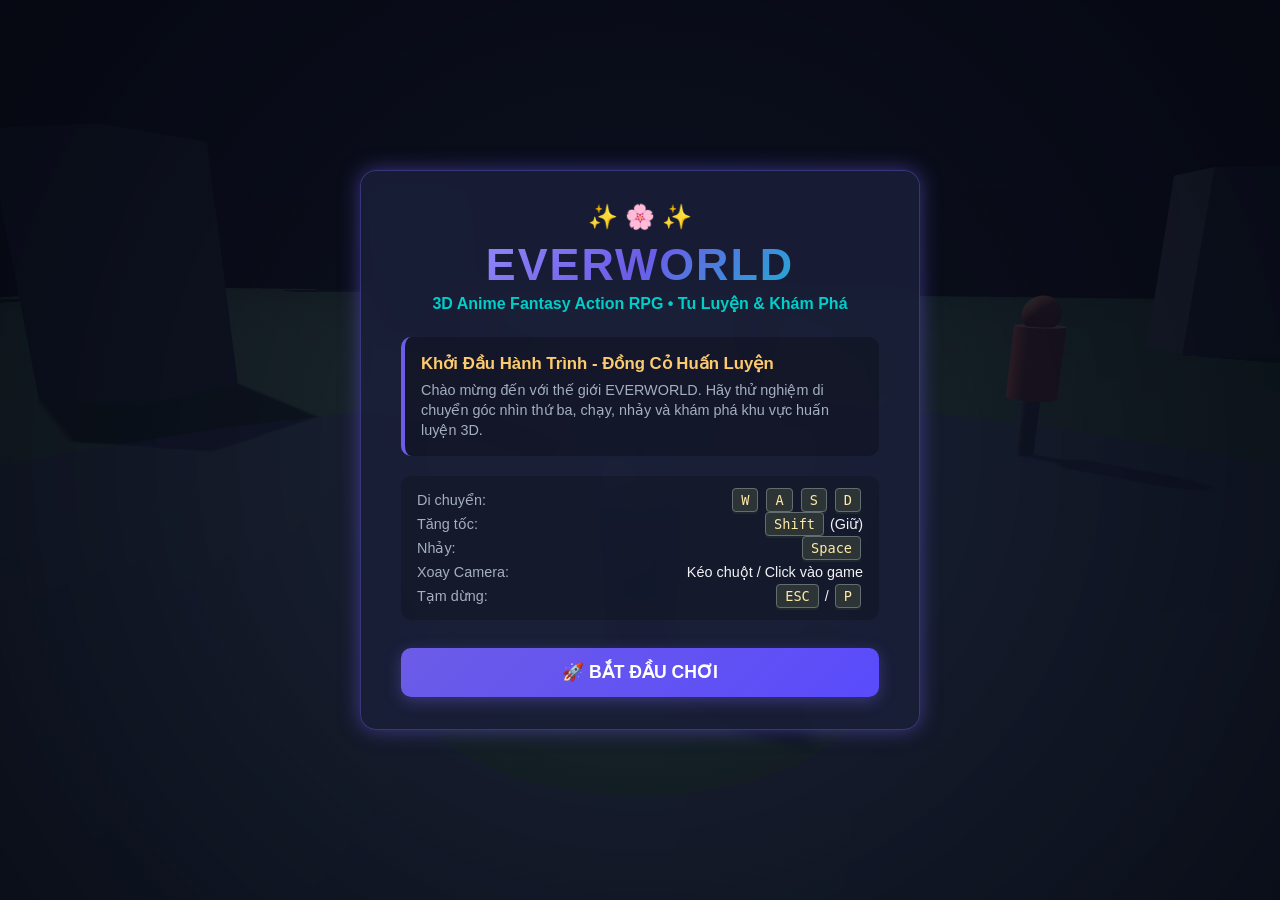
==== commit 747f4f37: "feat: implement EVERWORLD Phase 1 3D browser game prototype Co-authored-by: minhkiendng-crypto <3284" ====
--- a/src/main/resources/static/index.html
+++ b/src/main/resources/static/index.html
@@ -5,91 +5,136 @@
     <meta name="viewport" content="width=device-width, initial-scale=1.0">
     <title>EVERWORLD - 3D Anime Fantasy Action RPG</title>
     <link rel="stylesheet" href="style.css">
-    <script src="three.min.js"></script>
 </head>
 <body>
 
-    <!-- 3D Canvas -->
-    <canvas id="gameCanvas"></canvas>
+    <!-- 3D Canvas Container -->
+    <div id="canvasContainer">
+        <canvas id="gameCanvas"></canvas>
+    </div>
 
-    <!-- START SCREEN -->
-    <div id="startScreen" class="overlay-screen active">
-        <div class="card-box start-box">
-            <div class="badge">BẢN THỬ NGHIỆM GIAI ĐOẠN 1</div>
-            <h1 class="game-title">EVERWORLD</h1>
-            <p class="game-subtitle">3D Action RPG • Anime Fantasy • Tu Luyện • Khám Phá</p>
+    <!-- UI Overlay Layer -->
+    <div id="uiOverlay">
 
-            <div class="controls-preview">
-                <h3>🎮 ĐIỀU KHIỂN BÀN PHÍM</h3>
+        <!-- HUD Screen (Active during gameplay) -->
+        <div id="gameHud" class="hud-layer hidden">
+            <!-- Top Bar -->
+            <div class="hud-top-bar">
+                <div class="brand-badge">
+                    <span class="game-logo">⚔️ EVERWORLD</span>
+                    <span class="phase-tag">Giai Đoạn 1: Đồng Cỏ Huấn Luyện</span>
+                </div>
+                <div class="hud-actions">
+                    <button id="btnPause" class="hud-btn">⏸ Tạm dừng (ESC / P)</button>
+                </div>
+            </div>
+
+            <!-- Pointer Lock Hint -->
+            <div id="pointerLockHint" class="pointer-hint">
+                <span>🖱️ Nhấp chuột vào màn hình để xoay camera 3D</span>
+            </div>
+
+            <!-- Controls Quick Guide Overlay -->
+            <div class="controls-card">
+                <h4>🎮 Bảng Điều Khiển</h4>
                 <ul>
-                    <li><span class="key">W</span><span class="key">A</span><span class="key">S</span><span class="key">D</span> Di chuyển nhân vật</li>
-                    <li><span class="key">Shift</span> Chạy nhanh (Sprint)</li>
-                    <li><span class="key">Space</span> Nhảy lên</li>
-                    <li><span class="key">Chuột</span> Xoay camera (Nhấp & Kéo hoặc Pointer Lock)</li>
-                    <li><span class="key">Esc</span> Tạm dừng / Mở menu</li>
+                    <li><kbd>W</kbd><kbd>A</kbd><kbd>S</kbd><kbd>D</kbd> : Di chuyển</li>
+                    <li><kbd>Shift</kbd> : Chạy nhanh</li>
+                    <li><kbd>Space</kbd> : Nhảy</li>
+                    <li><kbd>Chuột</kbd> : Xoay camera</li>
+                    <li><kbd>ESC</kbd> / <kbd>P</kbd> : Tạm dừng</li>
+                    <li><kbd>R</kbd> : Reset vị trí</li>
                 </ul>
             </div>
 
-            <button id="btnStartGame" class="btn primary-btn">🚀 BẮT ĐẦU CHƠI</button>
-        </div>
-    </div>
-
-    <!-- HUD OVERLAY -->
-    <div id="hudOverlay" class="hud-overlay hidden">
-        <!-- Top Stats -->
-        <div class="hud-top">
-            <div class="status-panel">
-                <div class="player-info">
-                    <span class="player-name">Linh Thể Tập Sự</span>
-                    <span class="badge-level">Cảnh Giới: Sơ Cơ</span>
+            <!-- Player Status Panel (Bottom Left) -->
+            <div class="status-card">
+                <div class="status-row">
+                    <span class="label">Cảnh Giới:</span>
+                    <span class="value realm-badge">Phàm Nhân (Sơ Kỳ)</span>
                 </div>
-                <div class="stat-bar-container">
-                    <div class="stat-label">HP</div>
-                    <div class="stat-bar hp-bar"><div id="hpFill" class="fill" style="width: 100%;"></div></div>
+                <div class="status-row">
+                    <span class="label">Trạng Thái:</span>
+                    <span id="playerStateText" class="value">Trên mặt đất</span>
                 </div>
-                <div class="stat-bar-container">
-                    <div class="stat-label">Chakra</div>
-                    <div class="stat-bar chakra-bar"><div id="chakraFill" class="fill" style="width: 100%;"></div></div>
+                <div class="status-row">
+                    <span class="label">Tốc Độ:</span>
+                    <span id="playerSpeedText" class="value">0 km/h</span>
                 </div>
-            </div>
-
-            <div class="hud-buttons">
-                <button id="btnPauseGame" class="btn icon-btn" title="Tạm dừng (Esc)">⏸️</button>
+                <div class="status-row">
+                    <span class="label">Vị Trí (X, Y, Z):</span>
+                    <span id="playerPositionText" class="value">0.0, 1.0, 0.0</span>
+                </div>
             </div>
         </div>
 
-        <!-- Controls Guide HUD (Always visible in-game) -->
-        <div class="hud-controls-card">
-            <h4>HƯỚNG DẪN ĐIỀU KHIỂN</h4>
-            <div class="control-row"><span class="key">WASD</span> Di chuyển</div>
-            <div class="control-row"><span class="key">Shift</span> Sprint</div>
-            <div class="control-row"><span class="key">Space</span> Nhảy</div>
-            <div class="control-row"><span class="key">Chuột</span> Xoay Camera</div>
-            <div class="control-row"><span class="key">Esc</span> Tạm dừng</div>
+        <!-- Start Screen -->
+        <div id="startScreen" class="overlay-screen active">
+            <div class="modal-card start-card">
+                <div class="anime-decoration">✨ 🌸 ✨</div>
+                <h1 class="main-title">EVERWORLD</h1>
+                <p class="sub-title">3D Anime Fantasy Action RPG • Tu Luyện & Khám Phá</p>
+
+                <div class="intro-box">
+                    <h3>Khởi Đầu Hành Trình - Đồng Cỏ Huấn Luyện</h3>
+                    <p>Chào mừng đến với thế giới EVERWORLD. Hãy thử nghiệm di chuyển góc nhìn thứ ba, chạy, nhảy và khám phá khu vực huấn luyện 3D.</p>
+                </div>
+
+                <div class="controls-preview">
+                    <div class="key-group">
+                        <span class="key-label">Di chuyển:</span>
+                        <span class="keys"><kbd>W</kbd> <kbd>A</kbd> <kbd>S</kbd> <kbd>D</kbd></span>
+                    </div>
+                    <div class="key-group">
+                        <span class="key-label">Tăng tốc:</span>
+                        <span class="keys"><kbd>Shift</kbd> (Giữ)</span>
+                    </div>
+                    <div class="key-group">
+                        <span class="key-label">Nhảy:</span>
+                        <span class="keys"><kbd>Space</kbd></span>
+                    </div>
+                    <div class="key-group">
+                        <span class="key-label">Xoay Camera:</span>
+                        <span class="keys">Kéo chuột / Click vào game</span>
+                    </div>
+                    <div class="key-group">
+                        <span class="key-label">Tạm dừng:</span>
+                        <span class="keys"><kbd>ESC</kbd> / <kbd>P</kbd></span>
+                    </div>
+                </div>
+
+                <button id="btnStart" class="primary-btn pulse">
+                    🚀 BẮT ĐẦU CHƠI
+                </button>
+            </div>
         </div>
 
-        <!-- Movement status badge -->
-        <div id="stateBadge" class="state-badge">Trạng thái: Đứng yên</div>
+        <!-- Pause Menu -->
+        <div id="pauseMenu" class="overlay-screen hidden">
+            <div class="modal-card pause-card">
+                <h2>⏸ TẠM DỪNG GAME</h2>
+                <p class="pause-desc">Trò chơi đang ở trạng thái tạm dừng.</p>
+
+                <div class="pause-controls-list">
+                    <h4>Hướng Dẫn Phím</h4>
+                    <p>• <b>WASD</b>: Di chuyển theo hướng góc nhìn camera</p>
+                    • <b>Shift</b>: Chạy nhanh (Sprinting)</p>
+                    • <b>Space</b>: Nhảy vượt vật cản</p>
+                    • <b>R</b>: Reset nhân vật về vị trí xuất phát</p>
+                </div>
+
+                <div class="menu-actions">
+                    <button id="btnResume" class="primary-btn">▶ Tiếp Tục Chơi</button>
+                    <button id="btnReset" class="secondary-btn">🔄 Đặt Lại Vị Trí</button>
+                </div>
+            </div>
+        </div>
+
     </div>
 
-    <!-- PAUSE MENU OVERLAY -->
-    <div id="pauseScreen" class="overlay-screen hidden">
-        <div class="card-box pause-box">
-            <h2>⏸️ GAME TẠM DỪNG</h2>
-            <p class="pause-desc">Trận địa huấn luyện EVERWORLD</p>
-
-            <div class="menu-options">
-                <button id="btnResumeGame" class="btn primary-btn">▶️ TIẾP TỤC</button>
-                <button id="btnResetPlayer" class="btn secondary-btn">🔄 ĐẶT LẠI VỊ TRÍ (RESET)</button>
-            </div>
-
-            <div class="controls-recap">
-                <h4>Nhắc lại phím bấm:</h4>
-                <p><b>WASD</b>: Di chuyển | <b>Shift</b>: Chạy nhanh | <b>Space</b>: Nhảy | <b>RMB / Drag</b>: Xoay camera</p>
-            </div>
-        </div>
-    </div>
-
+    <!-- Load Three.js library local script -->
+    <script src="three.min.js"></script>
+    <!-- Game logic script -->
     <script src="script.js"></script>
 </body>
 </html>
--- a/src/main/resources/static/style.css
+++ b/src/main/resources/static/style.css
@@ -1,345 +1,416 @@
-/* =========================================================
-   EVERWORLD - ANIME FANTASY 3D RPG STYLES
-   ========================================================= */
+/* EVERWORLD 3D RPG CSS Styling */
+
+:root {
+    --primary-color: #6C5CE7;
+    --primary-hover: #5A4BFC;
+    --accent-color: #00CEC9;
+    --accent-gold: #FDCB6E;
+    --bg-dark: rgba(15, 18, 32, 0.85);
+    --bg-card: rgba(26, 31, 56, 0.88);
+    --text-main: #F1F2F6;
+    --text-muted: #A4B0BE;
+    --border-color: rgba(108, 92, 231, 0.4);
+    --shadow-glow: 0 0 20px rgba(108, 92, 231, 0.5);
+    --font-family: -apple-system, BlinkMacSystemFont, "Segoe UI", Roboto, "Helvetica Neue", Arial, sans-serif;
+}
 
 * {
     box-sizing: border-box;
     margin: 0;
     padding: 0;
     user-select: none;
-    font-family: 'Segoe UI', Roboto, Helvetica, Arial, sans-serif;
 }
 
 body, html {
     width: 100%;
     height: 100%;
     overflow: hidden;
-    background-color: #0b0e14;
-    color: #e2e8f0;
+    background-color: #050811;
+    font-family: var(--font-family);
+    color: var(--text-main);
 }
 
 /* 3D Canvas */
-#gameCanvas {
+#canvasContainer {
     position: absolute;
     top: 0;
     left: 0;
+    width: 100vw;
+    height: 100vh;
+    z-index: 1;
+}
+
+#gameCanvas {
     width: 100%;
     height: 100%;
     display: block;
-    z-index: 1;
-}
-
-/* OVERLAY SCREENS */
-.overlay-screen {
+}
+
+/* UI Overlay Layer */
+#uiOverlay {
     position: absolute;
     top: 0;
     left: 0;
+    width: 100vw;
+    height: 100vh;
+    z-index: 10;
+    pointer-events: none;
+}
+
+#uiOverlay * {
+    pointer-events: auto;
+}
+
+/* Overlay Screens (Start & Pause) */
+.overlay-screen {
+    position: absolute;
+    top: 0;
+    left: 0;
     width: 100%;
     height: 100%;
-    z-index: 10;
+    background: radial-gradient(circle at center, rgba(12, 15, 30, 0.8) 0%, rgba(5, 8, 17, 0.95) 100%);
     display: flex;
     justify-content: center;
     align-items: center;
-    background: rgba(11, 14, 20, 0.85);
-    backdrop-filter: blur(8px);
-    transition: opacity 0.3s ease, visibility 0.3s ease;
+    transition: opacity 0.3s ease;
+    z-index: 100;
 }
 
 .overlay-screen.hidden {
     opacity: 0;
-    visibility: hidden;
     pointer-events: none;
+    display: none !important;
 }
 
 .overlay-screen.active {
+    display: flex !important;
     opacity: 1;
-    visibility: visible;
-    pointer-events: auto;
-}
-
-/* CARD BOXES */
-.card-box {
-    background: rgba(18, 24, 38, 0.9);
-    border: 1px solid rgba(0, 240, 255, 0.3);
-    box-shadow: 0 0 25px rgba(0, 240, 255, 0.15), inset 0 0 15px rgba(0, 240, 255, 0.05);
+}
+
+/* Modal Cards */
+.modal-card {
+    background: var(--bg-card);
+    border: 1px solid var(--border-color);
+    box-shadow: var(--shadow-glow);
     border-radius: 16px;
-    padding: 32px;
+    padding: 32px 40px;
+    max-width: 560px;
     width: 90%;
-    max-width: 520px;
     text-align: center;
-}
-
-.badge {
-    display: inline-block;
-    padding: 4px 12px;
-    background: rgba(0, 240, 255, 0.15);
-    color: #00f0ff;
-    border: 1px solid #00f0ff;
-    border-radius: 20px;
-    font-size: 0.75rem;
-    font-weight: 700;
-    letter-spacing: 1px;
-    margin-bottom: 16px;
-}
-
-.game-title {
+    backdrop-filter: blur(10px);
+}
+
+.anime-decoration {
+    font-size: 1.5rem;
+    margin-bottom: 8px;
+}
+
+.main-title {
     font-size: 2.8rem;
-    font-weight: 900;
-    letter-spacing: 3px;
-    background: linear-gradient(135deg, #ffffff 0%, #00f0ff 50%, #3a86ff 100%);
+    font-weight: 800;
+    background: linear-gradient(135deg, #A29BFE, #6C5CE7, #00CEC9);
     -webkit-background-clip: text;
     -webkit-text-fill-color: transparent;
+    letter-spacing: 2px;
+    margin-bottom: 4px;
+}
+
+.sub-title {
+    color: var(--accent-color);
+    font-size: 1rem;
+    font-weight: 600;
+    margin-bottom: 24px;
+}
+
+.intro-box {
+    background: rgba(0, 0, 0, 0.25);
+    border-radius: 10px;
+    padding: 16px;
+    border-left: 4px solid var(--primary-color);
+    margin-bottom: 20px;
+    text-align: left;
+}
+
+.intro-box h3 {
+    font-size: 1.05rem;
+    color: var(--accent-gold);
+    margin-bottom: 6px;
+}
+
+.intro-box p {
+    font-size: 0.9rem;
+    color: var(--text-muted);
+    line-height: 1.4;
+}
+
+/* Controls Preview Grid */
+.controls-preview {
+    display: flex;
+    flex-direction: column;
+    gap: 8px;
+    background: rgba(0, 0, 0, 0.2);
+    border-radius: 10px;
+    padding: 16px;
+    margin-bottom: 28px;
+    text-align: left;
+}
+
+.key-group {
+    display: flex;
+    justify-content: space-between;
+    align-items: center;
+    font-size: 0.9rem;
+}
+
+.key-label {
+    color: var(--text-muted);
+}
+
+kbd {
+    background: #2D3436;
+    color: #FFEAA7;
+    border: 1px solid #636E72;
+    border-radius: 4px;
+    padding: 3px 8px;
+    font-family: monospace;
+    font-size: 0.85rem;
+    box-shadow: 0 2px 0 #1E272C;
+    margin: 0 2px;
+}
+
+/* Buttons */
+.primary-btn {
+    background: linear-gradient(135deg, var(--primary-color), var(--primary-hover));
+    color: #FFF;
+    border: none;
+    border-radius: 10px;
+    padding: 14px 32px;
+    font-size: 1.1rem;
+    font-weight: 700;
+    cursor: pointer;
+    box-shadow: 0 4px 15px rgba(108, 92, 231, 0.4);
+    transition: transform 0.2s, box-shadow 0.2s;
+    width: 100%;
+}
+
+.primary-btn:hover {
+    transform: translateY(-2px);
+    box-shadow: 0 6px 20px rgba(108, 92, 231, 0.6);
+}
+
+.secondary-btn {
+    background: rgba(255, 255, 255, 0.1);
+    color: var(--text-main);
+    border: 1px solid var(--border-color);
+    border-radius: 10px;
+    padding: 12px 24px;
+    font-size: 1rem;
+    font-weight: 600;
+    cursor: pointer;
+    transition: background 0.2s;
+    width: 100%;
+}
+
+.secondary-btn:hover {
+    background: rgba(255, 255, 255, 0.2);
+}
+
+.pulse {
+    animation: pulseGlow 2s infinite;
+}
+
+@keyframes pulseGlow {
+    0% { box-shadow: 0 0 0 0 rgba(108, 92, 231, 0.7); }
+    70% { box-shadow: 0 0 0 12px rgba(108, 92, 231, 0); }
+    100% { box-shadow: 0 0 0 0 rgba(108, 92, 231, 0); }
+}
+
+/* HUD Layer */
+.hud-layer {
+    position: absolute;
+    top: 0;
+    left: 0;
+    width: 100%;
+    height: 100%;
+    pointer-events: none;
+}
+
+.hud-layer.hidden {
+    display: none;
+}
+
+/* Top Bar */
+.hud-top-bar {
+    position: absolute;
+    top: 16px;
+    left: 20px;
+    right: 20px;
+    display: flex;
+    justify-content: space-between;
+    align-items: center;
+    pointer-events: none;
+}
+
+.brand-badge {
+    background: var(--bg-dark);
+    padding: 10px 18px;
+    border-radius: 30px;
+    border: 1px solid var(--border-color);
+    backdrop-filter: blur(8px);
+    display: flex;
+    align-items: center;
+    gap: 12px;
+}
+
+.game-logo {
+    font-weight: 800;
+    color: #FFF;
+    font-size: 1rem;
+}
+
+.phase-tag {
+    background: var(--primary-color);
+    color: #FFF;
+    font-size: 0.75rem;
+    padding: 3px 8px;
+    border-radius: 12px;
+}
+
+.hud-btn {
+    background: var(--bg-dark);
+    color: var(--text-main);
+    border: 1px solid var(--border-color);
+    padding: 10px 18px;
+    border-radius: 20px;
+    font-size: 0.9rem;
+    font-weight: 600;
+    cursor: pointer;
+    backdrop-filter: blur(8px);
+    transition: background 0.2s;
+    pointer-events: auto;
+}
+
+.hud-btn:hover {
+    background: var(--primary-color);
+}
+
+/* Pointer Hint */
+.pointer-hint {
+    position: absolute;
+    top: 70px;
+    left: 50%;
+    transform: translateX(-50%);
+    background: rgba(0, 0, 0, 0.6);
+    color: #FFEAA7;
+    border: 1px dashed var(--accent-gold);
+    padding: 6px 16px;
+    border-radius: 20px;
+    font-size: 0.85rem;
+    pointer-events: none;
+    transition: opacity 0.3s;
+}
+
+/* Controls Card (Top Right) */
+.controls-card {
+    position: absolute;
+    top: 70px;
+    right: 20px;
+    background: var(--bg-dark);
+    border: 1px solid var(--border-color);
+    border-radius: 12px;
+    padding: 14px 18px;
+    width: 220px;
+    backdrop-filter: blur(8px);
+}
+
+.controls-card h4 {
+    color: var(--accent-color);
+    font-size: 0.9rem;
+    margin-bottom: 10px;
+    border-bottom: 1px solid rgba(255, 255, 255, 0.1);
+    padding-bottom: 4px;
+}
+
+.controls-card ul {
+    list-style: none;
+    display: flex;
+    flex-direction: column;
+    gap: 6px;
+    font-size: 0.8rem;
+    color: var(--text-muted);
+}
+
+/* Status Card (Bottom Left) */
+.status-card {
+    position: absolute;
+    bottom: 20px;
+    left: 20px;
+    background: var(--bg-dark);
+    border: 1px solid var(--border-color);
+    border-radius: 12px;
+    padding: 14px 18px;
+    min-width: 260px;
+    backdrop-filter: blur(8px);
+}
+
+.status-row {
+    display: flex;
+    justify-content: space-between;
+    margin-bottom: 6px;
+    font-size: 0.85rem;
+}
+
+.status-row:last-child {
+    margin-bottom: 0;
+}
+
+.status-row .label {
+    color: var(--text-muted);
+}
+
+.status-row .value {
+    color: #FFF;
+    font-weight: 600;
+}
+
+.realm-badge {
+    color: var(--accent-gold) !important;
+}
+
+/* Pause Menu Modal */
+.pause-card {
+    max-width: 480px;
+}
+
+.pause-card h2 {
+    color: var(--accent-color);
+    font-size: 1.8rem;
     margin-bottom: 8px;
-    text-shadow: 0 0 20px rgba(0, 240, 255, 0.5);
-}
-
-.game-subtitle {
+}
+
+.pause-desc {
+    color: var(--text-muted);
     font-size: 0.95rem;
-    color: #94a3b8;
-    margin-bottom: 24px;
-}
-
-.controls-preview {
-    background: rgba(11, 15, 25, 0.8);
-    border: 1px solid rgba(255, 255, 255, 0.1);
-    border-radius: 12px;
+    margin-bottom: 20px;
+}
+
+.pause-controls-list {
+    background: rgba(0, 0, 0, 0.25);
+    border-radius: 10px;
     padding: 16px;
     text-align: left;
-    margin-bottom: 28px;
-}
-
-.controls-preview h3 {
-    font-size: 0.85rem;
-    color: #00f0ff;
-    letter-spacing: 1px;
-    margin-bottom: 12px;
-}
-
-.controls-preview ul {
-    list-style: none;
-}
-
-.controls-preview li {
-    font-size: 0.85rem;
-    color: #cbd5e1;
+    font-size: 0.9rem;
+    margin-bottom: 24px;
+    line-height: 1.6;
+    color: var(--text-muted);
+}
+
+.pause-controls-list h4 {
+    color: var(--accent-gold);
     margin-bottom: 8px;
-    display: flex;
-    align-items: center;
-    gap: 8px;
-}
-
-.key {
-    display: inline-block;
-    padding: 2px 8px;
-    background: #1e293b;
-    border: 1px solid #475569;
-    border-radius: 6px;
-    font-size: 0.75rem;
-    font-weight: 700;
-    color: #ffd166;
-    box-shadow: 0 2px 0 #0f172a;
-}
-
-/* BUTTONS */
-.btn {
-    width: 100%;
-    padding: 14px 24px;
-    font-size: 1rem;
-    font-weight: 700;
-    border-radius: 12px;
-    border: none;
-    cursor: pointer;
-    transition: all 0.2s ease;
-    display: flex;
-    align-items: center;
-    justify-content: center;
-    gap: 8px;
-}
-
-.primary-btn {
-    background: linear-gradient(135deg, #00f0ff 0%, #3a86ff 100%);
-    color: #0b0e14;
-    box-shadow: 0 4px 15px rgba(0, 240, 255, 0.4);
-}
-
-.primary-btn:hover {
-    transform: translateY(-2px);
-    box-shadow: 0 6px 20px rgba(0, 240, 255, 0.6);
-    filter: brightness(1.1);
-}
-
-.secondary-btn {
-    background: rgba(255, 255, 255, 0.1);
-    color: #e2e8f0;
-    border: 1px solid rgba(255, 255, 255, 0.2);
-}
-
-.secondary-btn:hover {
-    background: rgba(255, 255, 255, 0.18);
-}
-
-.icon-btn {
-    width: 42px;
-    height: 42px;
-    padding: 0;
-    border-radius: 50%;
-    background: rgba(18, 24, 38, 0.8);
-    border: 1px solid rgba(0, 240, 255, 0.4);
-    color: #fff;
-    font-size: 1.2rem;
-}
-
-.icon-btn:hover {
-    background: rgba(0, 240, 255, 0.2);
-}
-
-/* HUD OVERLAY */
-.hud-overlay {
-    position: absolute;
-    top: 0;
-    left: 0;
-    width: 100%;
-    height: 100%;
-    z-index: 5;
-    pointer-events: none;
-    padding: 20px;
-    display: flex;
-    flex-direction: column;
-    justify-content: space-between;
-}
-
-.hud-overlay.hidden {
-    display: none;
-}
-
-.hud-top {
-    display: flex;
-    justify-content: space-between;
-    align-items: flex-start;
-    pointer-events: auto;
-}
-
-.status-panel {
-    background: rgba(18, 24, 38, 0.85);
-    border: 1px solid rgba(0, 240, 255, 0.3);
-    border-radius: 12px;
-    padding: 12px 16px;
-    width: 240px;
-    backdrop-filter: blur(4px);
-}
-
-.player-info {
-    display: flex;
-    justify-content: space-between;
-    align-items: center;
-    margin-bottom: 8px;
-}
-
-.player-name {
-    font-size: 0.85rem;
-    font-weight: 700;
-    color: #fff;
-}
-
-.badge-level {
-    font-size: 0.7rem;
-    color: #00f0ff;
-}
-
-.stat-bar-container {
-    display: flex;
-    align-items: center;
-    gap: 8px;
-    margin-bottom: 6px;
-}
-
-.stat-label {
-    font-size: 0.7rem;
-    font-weight: 700;
-    width: 45px;
-    color: #94a3b8;
-}
-
-.stat-bar {
-    flex-grow: 1;
-    height: 8px;
-    background: rgba(0, 0, 0, 0.5);
-    border-radius: 4px;
-    overflow: hidden;
-}
-
-.hp-bar .fill {
-    height: 100%;
-    background: linear-gradient(90deg, #ff4757, #ff6b81);
-    transition: width 0.3s ease;
-}
-
-.chakra-bar .fill {
-    height: 100%;
-    background: linear-gradient(90deg, #00f0ff, #1e90ff);
-    transition: width 0.3s ease;
-}
-
-.hud-controls-card {
-    position: absolute;
-    bottom: 20px;
-    left: 20px;
-    background: rgba(18, 24, 38, 0.85);
-    border: 1px solid rgba(255, 255, 255, 0.15);
-    border-radius: 12px;
-    padding: 12px 16px;
-    width: 220px;
-    pointer-events: auto;
-    backdrop-filter: blur(4px);
-}
-
-.hud-controls-card h4 {
-    font-size: 0.75rem;
-    color: #00f0ff;
-    letter-spacing: 0.5px;
-    margin-bottom: 8px;
-}
-
-.control-row {
-    font-size: 0.75rem;
-    color: #cbd5e1;
-    margin-bottom: 4px;
-    display: flex;
-    align-items: center;
-    gap: 6px;
-}
-
-.state-badge {
-    position: absolute;
-    bottom: 20px;
-    right: 20px;
-    background: rgba(18, 24, 38, 0.85);
-    border: 1px solid rgba(0, 240, 255, 0.3);
-    border-radius: 20px;
-    padding: 6px 16px;
-    font-size: 0.8rem;
-    color: #ffd166;
-    font-weight: 600;
-    pointer-events: auto;
-}
-
-.pause-desc {
-    color: #94a3b8;
-    font-size: 0.9rem;
-    margin-bottom: 20px;
-}
-
-.menu-options {
-    display: flex;
-    flex-direction: column;
+}
+
+.menu-actions {
+    display: flex;
     gap: 12px;
-    margin-bottom: 24px;
-}
-
-.controls-recap {
-    font-size: 0.8rem;
-    color: #94a3b8;
-    background: rgba(0, 0, 0, 0.3);
-    padding: 10px;
-    border-radius: 8px;
-}
+}
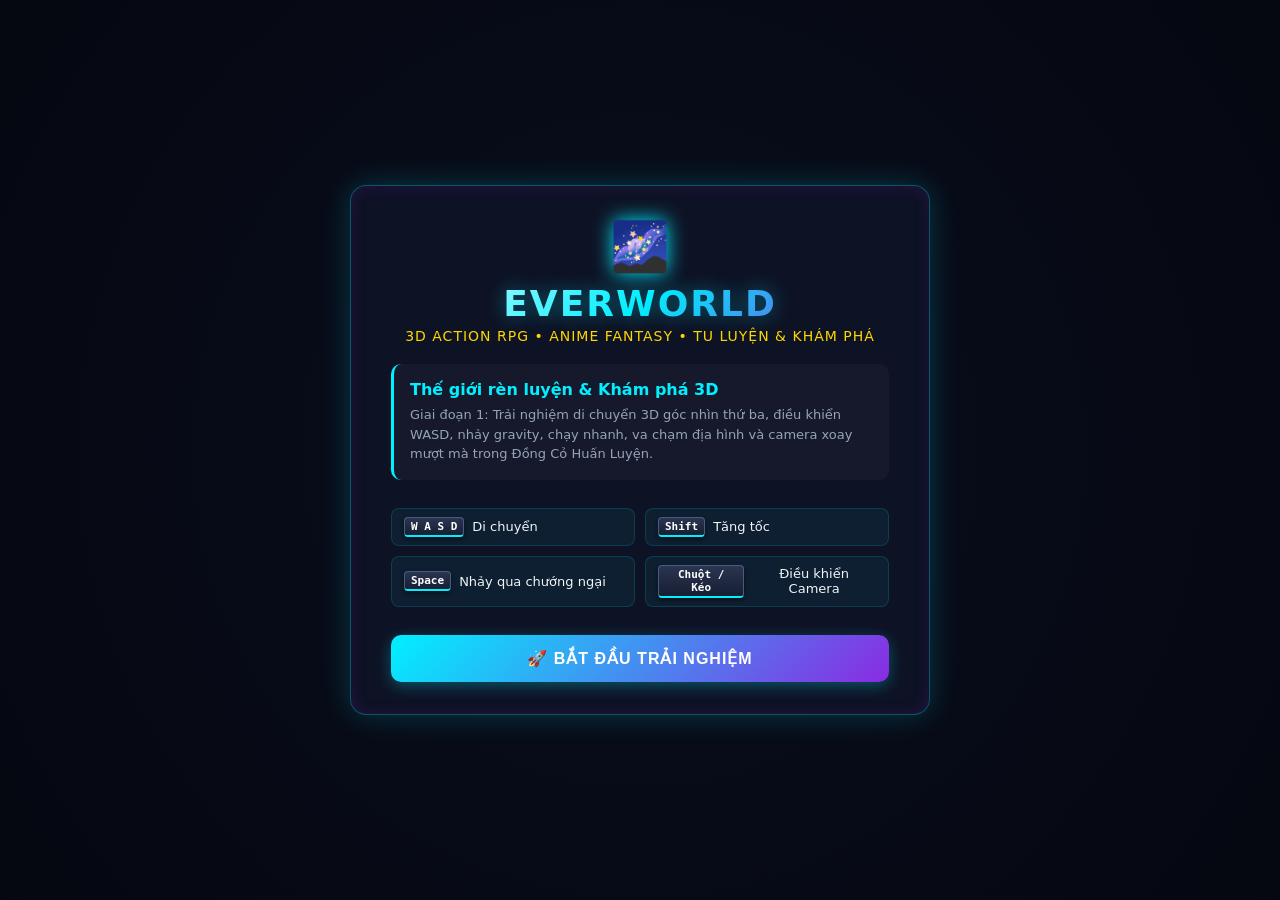
==== commit 8edcee0d: "Build Phase 1 3D prototype for EVERWORLD Implement 3D anime fantasy action RPG training area with Th" ====
--- a/src/main/resources/static/index.html
+++ b/src/main/resources/static/index.html
@@ -3,138 +3,116 @@
 <head>
     <meta charset="UTF-8">
     <meta name="viewport" content="width=device-width, initial-scale=1.0">
-    <title>EVERWORLD - 3D Anime Fantasy Action RPG</title>
+    <title>EVERWORLD - 3D Anime Action RPG</title>
     <link rel="stylesheet" href="style.css">
 </head>
 <body>
 
     <!-- 3D Canvas Container -->
-    <div id="canvasContainer">
-        <canvas id="gameCanvas"></canvas>
-    </div>
+    <div id="canvas-container"></div>
 
-    <!-- UI Overlay Layer -->
-    <div id="uiOverlay">
-
-        <!-- HUD Screen (Active during gameplay) -->
-        <div id="gameHud" class="hud-layer hidden">
-            <!-- Top Bar -->
-            <div class="hud-top-bar">
-                <div class="brand-badge">
-                    <span class="game-logo">⚔️ EVERWORLD</span>
-                    <span class="phase-tag">Giai Đoạn 1: Đồng Cỏ Huấn Luyện</span>
-                </div>
-                <div class="hud-actions">
-                    <button id="btnPause" class="hud-btn">⏸ Tạm dừng (ESC / P)</button>
+    <!-- HUD Overlay -->
+    <div id="hud" class="hud-container hidden">
+        <div class="hud-header">
+            <div class="game-brand">
+                <span class="brand-icon">⚔️</span>
+                <div>
+                    <h1>EVERWORLD</h1>
+                    <span class="sub-brand">Giai đoạn 1 • Khu luyện tập 3D</span>
                 </div>
             </div>
 
-            <!-- Pointer Lock Hint -->
-            <div id="pointerLockHint" class="pointer-hint">
-                <span>🖱️ Nhấp chuột vào màn hình để xoay camera 3D</span>
-            </div>
-
-            <!-- Controls Quick Guide Overlay -->
-            <div class="controls-card">
-                <h4>🎮 Bảng Điều Khiển</h4>
-                <ul>
-                    <li><kbd>W</kbd><kbd>A</kbd><kbd>S</kbd><kbd>D</kbd> : Di chuyển</li>
-                    <li><kbd>Shift</kbd> : Chạy nhanh</li>
-                    <li><kbd>Space</kbd> : Nhảy</li>
-                    <li><kbd>Chuột</kbd> : Xoay camera</li>
-                    <li><kbd>ESC</kbd> / <kbd>P</kbd> : Tạm dừng</li>
-                    <li><kbd>R</kbd> : Reset vị trí</li>
-                </ul>
-            </div>
-
-            <!-- Player Status Panel (Bottom Left) -->
-            <div class="status-card">
-                <div class="status-row">
-                    <span class="label">Cảnh Giới:</span>
-                    <span class="value realm-badge">Phàm Nhân (Sơ Kỳ)</span>
+            <div class="status-bars">
+                <div class="bar-group">
+                    <span class="bar-label">HP</span>
+                    <div class="bar-track hp-track">
+                        <div id="hp-bar" class="bar-fill hp-fill" style="width: 100%;"></div>
+                    </div>
                 </div>
-                <div class="status-row">
-                    <span class="label">Trạng Thái:</span>
-                    <span id="playerStateText" class="value">Trên mặt đất</span>
-                </div>
-                <div class="status-row">
-                    <span class="label">Tốc Độ:</span>
-                    <span id="playerSpeedText" class="value">0 km/h</span>
-                </div>
-                <div class="status-row">
-                    <span class="label">Vị Trí (X, Y, Z):</span>
-                    <span id="playerPositionText" class="value">0.0, 1.0, 0.0</span>
+                <div class="bar-group">
+                    <span class="bar-label">STAMINA</span>
+                    <div class="bar-track stamina-track">
+                        <div id="stamina-bar" class="bar-fill stamina-fill" style="width: 100%;"></div>
+                    </div>
                 </div>
             </div>
         </div>
 
-        <!-- Start Screen -->
-        <div id="startScreen" class="overlay-screen active">
-            <div class="modal-card start-card">
-                <div class="anime-decoration">✨ 🌸 ✨</div>
-                <h1 class="main-title">EVERWORLD</h1>
-                <p class="sub-title">3D Anime Fantasy Action RPG • Tu Luyện & Khám Phá</p>
+        <div class="controls-guide">
+            <div class="guide-title">🎮 Hướng dẫn điều khiển</div>
+            <div class="key-list">
+                <div class="key-item"><kbd>W</kbd><kbd>A</kbd><kbd>S</kbd><kbd>D</kbd> <span>Di chuyển</span></div>
+                <div class="key-item"><kbd>Shift</kbd> <span>Chạy nhanh</span></div>
+                <div class="key-item"><kbd>Space</kbd> <span>Nhảy</span></div>
+                <div class="key-item"><kbd>Chuột</kbd> <span>Xoay Camera</span></div>
+                <div class="key-item"><kbd>Esc</kbd> <span>Tạm dừng</span></div>
+            </div>
+        </div>
 
-                <div class="intro-box">
-                    <h3>Khởi Đầu Hành Trình - Đồng Cỏ Huấn Luyện</h3>
-                    <p>Chào mừng đến với thế giới EVERWORLD. Hãy thử nghiệm di chuyển góc nhìn thứ ba, chạy, nhảy và khám phá khu vực huấn luyện 3D.</p>
-                </div>
+        <div class="stats-card">
+            <div id="player-state">Trạng thái: Đứng yên</div>
+            <div id="player-speed">Tốc độ: 0.0 m/s</div>
+            <div id="player-pos">Vị trí: X: 0.0 | Y: 0.0 | Z: 0.0</div>
+        </div>
+    </div>
 
-                <div class="controls-preview">
-                    <div class="key-group">
-                        <span class="key-label">Di chuyển:</span>
-                        <span class="keys"><kbd>W</kbd> <kbd>A</kbd> <kbd>S</kbd> <kbd>D</kbd></span>
-                    </div>
-                    <div class="key-group">
-                        <span class="key-label">Tăng tốc:</span>
-                        <span class="keys"><kbd>Shift</kbd> (Giữ)</span>
-                    </div>
-                    <div class="key-group">
-                        <span class="key-label">Nhảy:</span>
-                        <span class="keys"><kbd>Space</kbd></span>
-                    </div>
-                    <div class="key-group">
-                        <span class="key-label">Xoay Camera:</span>
-                        <span class="keys">Kéo chuột / Click vào game</span>
-                    </div>
-                    <div class="key-group">
-                        <span class="key-label">Tạm dừng:</span>
-                        <span class="keys"><kbd>ESC</kbd> / <kbd>P</kbd></span>
-                    </div>
-                </div>
+    <!-- Start Screen Overlay -->
+    <div id="startScreen" class="overlay-screen active">
+        <div class="modal-card">
+            <div class="logo-box">
+                <span class="logo-symbol">🌌</span>
+                <h1>EVERWORLD</h1>
+                <p class="tagline">3D Action RPG • Anime Fantasy • Tu Luyện & Khám Phá</p>
+            </div>
 
-                <button id="btnStart" class="primary-btn pulse">
-                    🚀 BẮT ĐẦU CHƠI
+            <div class="info-box">
+                <h3>Thế giới rèn luyện & Khám phá 3D</h3>
+                <p>Giai đoạn 1: Trải nghiệm di chuyển 3D góc nhìn thứ ba, điều khiển WASD, nhảy gravity, chạy nhanh, va chạm địa hình và camera xoay mượt mà trong Đồng Cỏ Huấn Luyện.</p>
+            </div>
+
+            <div class="controls-preview">
+                <div class="ctrl-badge"><kbd>W A S D</kbd> Di chuyển</div>
+                <div class="ctrl-badge"><kbd>Shift</kbd> Tăng tốc</div>
+                <div class="ctrl-badge"><kbd>Space</kbd> Nhảy qua chướng ngại</div>
+                <div class="ctrl-badge"><kbd>Chuột / Kéo</kbd> Điều khiển Camera</div>
+            </div>
+
+            <button id="startButton" class="btn-primary" onclick="window.EVERWORLD.startGame()">
+                🚀 BẮT ĐẦU TRẢI NGHIỆM
+            </button>
+        </div>
+    </div>
+
+    <!-- Pause Menu Overlay -->
+    <div id="pauseScreen" class="overlay-screen hidden">
+        <div class="modal-card pause-modal">
+            <h2>⏸️ GAME TẠM DỪNG</h2>
+            <p class="subtitle">EVERWORLD - Bản thử nghiệm Giai đoạn 1</p>
+
+            <div class="controls-detailed">
+                <h4>Sơ đồ điều khiển</h4>
+                <ul>
+                    <li><kbd>W / A / S / D</kbd> Di chuyển nhân vật theo hướng camera</li>
+                    <li><kbd>Shift (Giữ)</kbd> Tăng tốc chạy mượt mà</li>
+                    <li><kbd>Space</kbd> Nhảy lên không trung (Có va chạm trọng lực)</li>
+                    <li><kbd>Nhấp chuột vào màn hình</kbd> Bật xoay camera bằng con trỏ</li>
+                    <li><kbd>ESC</kbd> Bật / Tắt Menu tạm dừng</li>
+                </ul>
+            </div>
+
+            <div class="button-group">
+                <button class="btn-primary" onclick="window.EVERWORLD.resumeGame()">
+                    ▶️ TIẾP TỤC
+                </button>
+                <button class="btn-secondary" onclick="window.EVERWORLD.resetPlayerPosition()">
+                    🔄 ĐẶT LẠI VỊ TRÍ
                 </button>
             </div>
         </div>
-
-        <!-- Pause Menu -->
-        <div id="pauseMenu" class="overlay-screen hidden">
-            <div class="modal-card pause-card">
-                <h2>⏸ TẠM DỪNG GAME</h2>
-                <p class="pause-desc">Trò chơi đang ở trạng thái tạm dừng.</p>
-
-                <div class="pause-controls-list">
-                    <h4>Hướng Dẫn Phím</h4>
-                    <p>• <b>WASD</b>: Di chuyển theo hướng góc nhìn camera</p>
-                    • <b>Shift</b>: Chạy nhanh (Sprinting)</p>
-                    • <b>Space</b>: Nhảy vượt vật cản</p>
-                    • <b>R</b>: Reset nhân vật về vị trí xuất phát</p>
-                </div>
-
-                <div class="menu-actions">
-                    <button id="btnResume" class="primary-btn">▶ Tiếp Tục Chơi</button>
-                    <button id="btnReset" class="secondary-btn">🔄 Đặt Lại Vị Trí</button>
-                </div>
-            </div>
-        </div>
-
     </div>
 
-    <!-- Load Three.js library local script -->
+    <!-- Scripts -->
     <script src="three.min.js"></script>
-    <!-- Game logic script -->
     <script src="script.js"></script>
 </body>
 </html>
--- a/src/main/resources/static/style.css
+++ b/src/main/resources/static/style.css
@@ -1,416 +1,430 @@
-/* EVERWORLD 3D RPG CSS Styling */
+/* =========================================================
+   EVERWORLD - ANIME FANTASY 3D RPG STYLESHEET
+   ========================================================= */
 
 :root {
-    --primary-color: #6C5CE7;
-    --primary-hover: #5A4BFC;
-    --accent-color: #00CEC9;
-    --accent-gold: #FDCB6E;
-    --bg-dark: rgba(15, 18, 32, 0.85);
-    --bg-card: rgba(26, 31, 56, 0.88);
-    --text-main: #F1F2F6;
-    --text-muted: #A4B0BE;
-    --border-color: rgba(108, 92, 231, 0.4);
-    --shadow-glow: 0 0 20px rgba(108, 92, 231, 0.5);
-    --font-family: -apple-system, BlinkMacSystemFont, "Segoe UI", Roboto, "Helvetica Neue", Arial, sans-serif;
+    --primary-glow: #00f0ff;
+    --primary-purple: #8a2be2;
+    --dark-bg: rgba(10, 15, 30, 0.85);
+    --modal-bg: rgba(15, 20, 38, 0.95);
+    --gold-accent: #ffd700;
+    --text-color: #f0f4f8;
+    --text-muted: #94a3b8;
+    --border-color: rgba(0, 240, 255, 0.3);
+    --hp-color: #ff3366;
+    --stamina-color: #00e676;
+    --font-family: 'Segoe UI', system-ui, -apple-system, Roboto, sans-serif;
 }
 
 * {
-    box-sizing: border-box;
     margin: 0;
     padding: 0;
+    box-sizing: border-box;
     user-select: none;
-}
-
-body, html {
+    -webkit-user-select: none;
+}
+
+html, body {
     width: 100%;
     height: 100%;
     overflow: hidden;
     background-color: #050811;
     font-family: var(--font-family);
-    color: var(--text-main);
+    color: var(--text-color);
 }
 
 /* 3D Canvas */
-#canvasContainer {
+#canvas-container {
+    width: 100%;
+    height: 100%;
     position: absolute;
     top: 0;
     left: 0;
-    width: 100vw;
-    height: 100vh;
     z-index: 1;
 }
 
-#gameCanvas {
-    width: 100%;
-    height: 100%;
+#canvas-container canvas {
     display: block;
-}
-
-/* UI Overlay Layer */
-#uiOverlay {
-    position: absolute;
-    top: 0;
-    left: 0;
-    width: 100vw;
-    height: 100vh;
-    z-index: 10;
-    pointer-events: none;
-}
-
-#uiOverlay * {
-    pointer-events: auto;
-}
-
-/* Overlay Screens (Start & Pause) */
+    width: 100%;
+    height: 100%;
+    cursor: grab;
+}
+
+#canvas-container canvas:active {
+    cursor: grabbing;
+}
+
+/* Overlays Base */
 .overlay-screen {
     position: absolute;
     top: 0;
     left: 0;
     width: 100%;
     height: 100%;
-    background: radial-gradient(circle at center, rgba(12, 15, 30, 0.8) 0%, rgba(5, 8, 17, 0.95) 100%);
+    z-index: 10;
     display: flex;
     justify-content: center;
     align-items: center;
-    transition: opacity 0.3s ease;
-    z-index: 100;
+    background: radial-gradient(circle at center, rgba(12, 18, 38, 0.8) 0%, rgba(5, 8, 17, 0.95) 100%);
+    backdrop-filter: blur(8px);
+    transition: opacity 0.3s ease, visibility 0.3s ease;
 }
 
 .overlay-screen.hidden {
     opacity: 0;
+    visibility: hidden;
     pointer-events: none;
-    display: none !important;
 }
 
 .overlay-screen.active {
-    display: flex !important;
     opacity: 1;
-}
-
-/* Modal Cards */
+    visibility: visible;
+    pointer-events: auto;
+}
+
+/* Modal Card */
 .modal-card {
-    background: var(--bg-card);
+    background: var(--modal-bg);
     border: 1px solid var(--border-color);
-    box-shadow: var(--shadow-glow);
+    box-shadow: 0 0 30px rgba(0, 240, 255, 0.2), inset 0 0 15px rgba(138, 43, 226, 0.15);
     border-radius: 16px;
     padding: 32px 40px;
-    max-width: 560px;
+    max-width: 580px;
     width: 90%;
     text-align: center;
-    backdrop-filter: blur(10px);
-}
-
-.anime-decoration {
-    font-size: 1.5rem;
+    display: flex;
+    flex-direction: column;
+    gap: 20px;
+    animation: modalPop 0.4s cubic-bezier(0.16, 1, 0.3, 1);
+}
+
+@keyframes modalPop {
+    from {
+        transform: scale(0.9) translateY(20px);
+        opacity: 0;
+    }
+    to {
+        transform: scale(1) translateY(0);
+        opacity: 1;
+    }
+}
+
+.logo-box .logo-symbol {
+    font-size: 48px;
+    display: block;
     margin-bottom: 8px;
-}
-
-.main-title {
-    font-size: 2.8rem;
+    filter: drop-shadow(0 0 10px var(--primary-glow));
+}
+
+.logo-box h1 {
+    font-size: 36px;
     font-weight: 800;
-    background: linear-gradient(135deg, #A29BFE, #6C5CE7, #00CEC9);
+    letter-spacing: 2px;
+    background: linear-gradient(135deg, #ffffff 0%, var(--primary-glow) 50%, var(--primary-purple) 100%);
     -webkit-background-clip: text;
     -webkit-text-fill-color: transparent;
-    letter-spacing: 2px;
-    margin-bottom: 4px;
-}
-
-.sub-title {
-    color: var(--accent-color);
-    font-size: 1rem;
-    font-weight: 600;
-    margin-bottom: 24px;
-}
-
-.intro-box {
-    background: rgba(0, 0, 0, 0.25);
+    text-shadow: 0 0 20px rgba(0, 240, 255, 0.4);
+}
+
+.logo-box .tagline {
+    font-size: 14px;
+    color: var(--gold-accent);
+    letter-spacing: 1px;
+    margin-top: 4px;
+    text-transform: uppercase;
+}
+
+.info-box {
+    background: rgba(255, 255, 255, 0.03);
     border-radius: 10px;
     padding: 16px;
-    border-left: 4px solid var(--primary-color);
-    margin-bottom: 20px;
+    border-left: 3px solid var(--primary-glow);
     text-align: left;
 }
 
-.intro-box h3 {
-    font-size: 1.05rem;
-    color: var(--accent-gold);
+.info-box h3 {
+    font-size: 16px;
+    color: var(--primary-glow);
     margin-bottom: 6px;
 }
 
-.intro-box p {
-    font-size: 0.9rem;
-    color: var(--text-muted);
-    line-height: 1.4;
-}
-
-/* Controls Preview Grid */
+.info-box p {
+    font-size: 13px;
+    color: var(--text-muted);
+    line-height: 1.5;
+}
+
+/* Controls Badges */
 .controls-preview {
-    display: flex;
-    flex-direction: column;
+    display: grid;
+    grid-template-columns: repeat(2, 1fr);
+    gap: 10px;
+    margin: 8px 0;
+}
+
+.ctrl-badge {
+    background: rgba(0, 240, 255, 0.06);
+    border: 1px solid rgba(0, 240, 255, 0.15);
+    border-radius: 8px;
+    padding: 8px 12px;
+    font-size: 13px;
+    display: flex;
+    align-items: center;
     gap: 8px;
-    background: rgba(0, 0, 0, 0.2);
-    border-radius: 10px;
-    padding: 16px;
-    margin-bottom: 28px;
-    text-align: left;
-}
-
-.key-group {
-    display: flex;
-    justify-content: space-between;
-    align-items: center;
-    font-size: 0.9rem;
-}
-
-.key-label {
-    color: var(--text-muted);
 }
 
 kbd {
-    background: #2D3436;
-    color: #FFEAA7;
-    border: 1px solid #636E72;
+    background: linear-gradient(180deg, #2a3550 0%, #161e33 100%);
+    border: 1px solid #4a5a80;
+    border-bottom: 2px solid #00f0ff;
     border-radius: 4px;
-    padding: 3px 8px;
+    padding: 2px 6px;
+    font-size: 11px;
     font-family: monospace;
-    font-size: 0.85rem;
-    box-shadow: 0 2px 0 #1E272C;
-    margin: 0 2px;
+    font-weight: bold;
+    color: #ffffff;
+    box-shadow: 0 2px 4px rgba(0,0,0,0.5);
 }
 
 /* Buttons */
-.primary-btn {
-    background: linear-gradient(135deg, var(--primary-color), var(--primary-hover));
-    color: #FFF;
+.btn-primary {
+    background: linear-gradient(135deg, var(--primary-glow) 0%, var(--primary-purple) 100%);
+    color: #ffffff;
     border: none;
     border-radius: 10px;
-    padding: 14px 32px;
-    font-size: 1.1rem;
+    padding: 14px 28px;
+    font-size: 16px;
     font-weight: 700;
     cursor: pointer;
-    box-shadow: 0 4px 15px rgba(108, 92, 231, 0.4);
-    transition: transform 0.2s, box-shadow 0.2s;
-    width: 100%;
-}
-
-.primary-btn:hover {
+    letter-spacing: 1px;
+    box-shadow: 0 4px 15px rgba(0, 240, 255, 0.3);
+    transition: transform 0.2s ease, box-shadow 0.2s ease, filter 0.2s ease;
+}
+
+.btn-primary:hover {
     transform: translateY(-2px);
-    box-shadow: 0 6px 20px rgba(108, 92, 231, 0.6);
-}
-
-.secondary-btn {
+    box-shadow: 0 6px 25px rgba(0, 240, 255, 0.5);
+    filter: brightness(1.1);
+}
+
+.btn-primary:active {
+    transform: translateY(0);
+}
+
+.btn-secondary {
     background: rgba(255, 255, 255, 0.1);
-    color: var(--text-main);
-    border: 1px solid var(--border-color);
+    color: var(--text-color);
+    border: 1px solid rgba(255, 255, 255, 0.2);
     border-radius: 10px;
-    padding: 12px 24px;
-    font-size: 1rem;
+    padding: 14px 28px;
+    font-size: 15px;
     font-weight: 600;
     cursor: pointer;
-    transition: background 0.2s;
-    width: 100%;
-}
-
-.secondary-btn:hover {
+    transition: background 0.2s ease, transform 0.2s ease;
+}
+
+.btn-secondary:hover {
     background: rgba(255, 255, 255, 0.2);
-}
-
-.pulse {
-    animation: pulseGlow 2s infinite;
-}
-
-@keyframes pulseGlow {
-    0% { box-shadow: 0 0 0 0 rgba(108, 92, 231, 0.7); }
-    70% { box-shadow: 0 0 0 12px rgba(108, 92, 231, 0); }
-    100% { box-shadow: 0 0 0 0 rgba(108, 92, 231, 0); }
-}
-
-/* HUD Layer */
-.hud-layer {
+    transform: translateY(-2px);
+}
+
+.button-group {
+    display: flex;
+    gap: 12px;
+    justify-content: center;
+}
+
+/* HUD Overlay */
+.hud-container {
     position: absolute;
     top: 0;
     left: 0;
     width: 100%;
     height: 100%;
+    z-index: 5;
     pointer-events: none;
-}
-
-.hud-layer.hidden {
+    display: flex;
+    flex-direction: column;
+    justify-content: space-between;
+    padding: 20px;
+}
+
+.hud-container.hidden {
     display: none;
 }
 
-/* Top Bar */
-.hud-top-bar {
+.hud-header {
+    display: flex;
+    justify-content: space-between;
+    align-items: flex-start;
+    width: 100%;
+}
+
+.game-brand {
+    display: flex;
+    align-items: center;
+    gap: 12px;
+    background: var(--dark-bg);
+    padding: 10px 18px;
+    border-radius: 12px;
+    border: 1px solid var(--border-color);
+    backdrop-filter: blur(6px);
+}
+
+.brand-icon {
+    font-size: 24px;
+}
+
+.game-brand h1 {
+    font-size: 18px;
+    font-weight: 800;
+    letter-spacing: 1px;
+    color: var(--primary-glow);
+}
+
+.sub-brand {
+    font-size: 11px;
+    color: var(--text-muted);
+}
+
+/* Status Bars */
+.status-bars {
+    display: flex;
+    flex-direction: column;
+    gap: 8px;
+    background: var(--dark-bg);
+    padding: 12px 16px;
+    border-radius: 12px;
+    border: 1px solid var(--border-color);
+    min-width: 220px;
+    backdrop-filter: blur(6px);
+}
+
+.bar-group {
+    display: flex;
+    align-items: center;
+    gap: 10px;
+}
+
+.bar-label {
+    font-size: 11px;
+    font-weight: 800;
+    width: 55px;
+    color: var(--text-muted);
+}
+
+.bar-track {
+    flex: 1;
+    height: 10px;
+    background: rgba(255, 255, 255, 0.1);
+    border-radius: 5px;
+    overflow: hidden;
+    position: relative;
+}
+
+.bar-fill {
+    height: 100%;
+    border-radius: 5px;
+    transition: width 0.2s ease;
+}
+
+.hp-fill {
+    background: linear-gradient(90deg, #ff3366, #ff6b8b);
+    box-shadow: 0 0 10px rgba(255, 51, 102, 0.5);
+}
+
+.stamina-fill {
+    background: linear-gradient(90deg, #00e676, #69f0ae);
+    box-shadow: 0 0 10px rgba(0, 230, 118, 0.5);
+}
+
+/* Controls Guide (Bottom Left) */
+.controls-guide {
     position: absolute;
-    top: 16px;
+    bottom: 20px;
     left: 20px;
-    right: 20px;
-    display: flex;
-    justify-content: space-between;
-    align-items: center;
-    pointer-events: none;
-}
-
-.brand-badge {
-    background: var(--bg-dark);
-    padding: 10px 18px;
-    border-radius: 30px;
-    border: 1px solid var(--border-color);
-    backdrop-filter: blur(8px);
-    display: flex;
-    align-items: center;
-    gap: 12px;
-}
-
-.game-logo {
-    font-weight: 800;
-    color: #FFF;
-    font-size: 1rem;
-}
-
-.phase-tag {
-    background: var(--primary-color);
-    color: #FFF;
-    font-size: 0.75rem;
-    padding: 3px 8px;
-    border-radius: 12px;
-}
-
-.hud-btn {
-    background: var(--bg-dark);
-    color: var(--text-main);
-    border: 1px solid var(--border-color);
-    padding: 10px 18px;
-    border-radius: 20px;
-    font-size: 0.9rem;
-    font-weight: 600;
-    cursor: pointer;
-    backdrop-filter: blur(8px);
-    transition: background 0.2s;
-    pointer-events: auto;
-}
-
-.hud-btn:hover {
-    background: var(--primary-color);
-}
-
-/* Pointer Hint */
-.pointer-hint {
-    position: absolute;
-    top: 70px;
-    left: 50%;
-    transform: translateX(-50%);
-    background: rgba(0, 0, 0, 0.6);
-    color: #FFEAA7;
-    border: 1px dashed var(--accent-gold);
-    padding: 6px 16px;
-    border-radius: 20px;
-    font-size: 0.85rem;
-    pointer-events: none;
-    transition: opacity 0.3s;
-}
-
-/* Controls Card (Top Right) */
-.controls-card {
-    position: absolute;
-    top: 70px;
-    right: 20px;
-    background: var(--bg-dark);
+    background: var(--dark-bg);
     border: 1px solid var(--border-color);
     border-radius: 12px;
     padding: 14px 18px;
-    width: 220px;
-    backdrop-filter: blur(8px);
-}
-
-.controls-card h4 {
-    color: var(--accent-color);
-    font-size: 0.9rem;
+    backdrop-filter: blur(6px);
+    width: 260px;
+}
+
+.guide-title {
+    font-size: 12px;
+    font-weight: 700;
+    color: var(--primary-glow);
     margin-bottom: 10px;
-    border-bottom: 1px solid rgba(255, 255, 255, 0.1);
-    padding-bottom: 4px;
-}
-
-.controls-card ul {
-    list-style: none;
+    text-transform: uppercase;
+    letter-spacing: 0.5px;
+}
+
+.key-list {
     display: flex;
     flex-direction: column;
     gap: 6px;
-    font-size: 0.8rem;
-    color: var(--text-muted);
-}
-
-/* Status Card (Bottom Left) */
-.status-card {
+}
+
+.key-item {
+    display: flex;
+    align-items: center;
+    gap: 8px;
+    font-size: 12px;
+    color: var(--text-muted);
+}
+
+.key-item span {
+    color: var(--text-color);
+}
+
+/* Stats Card (Bottom Right) */
+.stats-card {
     position: absolute;
     bottom: 20px;
-    left: 20px;
-    background: var(--bg-dark);
+    right: 20px;
+    background: var(--dark-bg);
     border: 1px solid var(--border-color);
     border-radius: 12px;
-    padding: 14px 18px;
-    min-width: 260px;
-    backdrop-filter: blur(8px);
-}
-
-.status-row {
-    display: flex;
-    justify-content: space-between;
-    margin-bottom: 6px;
-    font-size: 0.85rem;
-}
-
-.status-row:last-child {
-    margin-bottom: 0;
-}
-
-.status-row .label {
-    color: var(--text-muted);
-}
-
-.status-row .value {
-    color: #FFF;
-    font-weight: 600;
-}
-
-.realm-badge {
-    color: var(--accent-gold) !important;
-}
-
-/* Pause Menu Modal */
-.pause-card {
-    max-width: 480px;
-}
-
-.pause-card h2 {
-    color: var(--accent-color);
-    font-size: 1.8rem;
-    margin-bottom: 8px;
-}
-
-.pause-desc {
-    color: var(--text-muted);
-    font-size: 0.95rem;
-    margin-bottom: 20px;
-}
-
-.pause-controls-list {
-    background: rgba(0, 0, 0, 0.25);
+    padding: 12px 16px;
+    backdrop-filter: blur(6px);
+    font-size: 12px;
+    color: var(--text-muted);
+    display: flex;
+    flex-direction: column;
+    gap: 4px;
+    font-family: monospace;
+}
+
+/* Pause Modal Details */
+.pause-modal {
+    max-width: 520px;
+}
+
+.controls-detailed {
+    background: rgba(255, 255, 255, 0.03);
     border-radius: 10px;
     padding: 16px;
     text-align: left;
-    font-size: 0.9rem;
-    margin-bottom: 24px;
-    line-height: 1.6;
-    color: var(--text-muted);
-}
-
-.pause-controls-list h4 {
-    color: var(--accent-gold);
-    margin-bottom: 8px;
-}
-
-.menu-actions {
-    display: flex;
-    gap: 12px;
-}
+}
+
+.controls-detailed h4 {
+    color: var(--primary-glow);
+    font-size: 14px;
+    margin-bottom: 10px;
+}
+
+.controls-detailed ul {
+    list-style: none;
+    display: flex;
+    flex-direction: column;
+    gap: 8px;
+    font-size: 13px;
+    color: var(--text-muted);
+}
+
+.controls-detailed li {
+    display: flex;
+    align-items: center;
+    gap: 10px;
+}
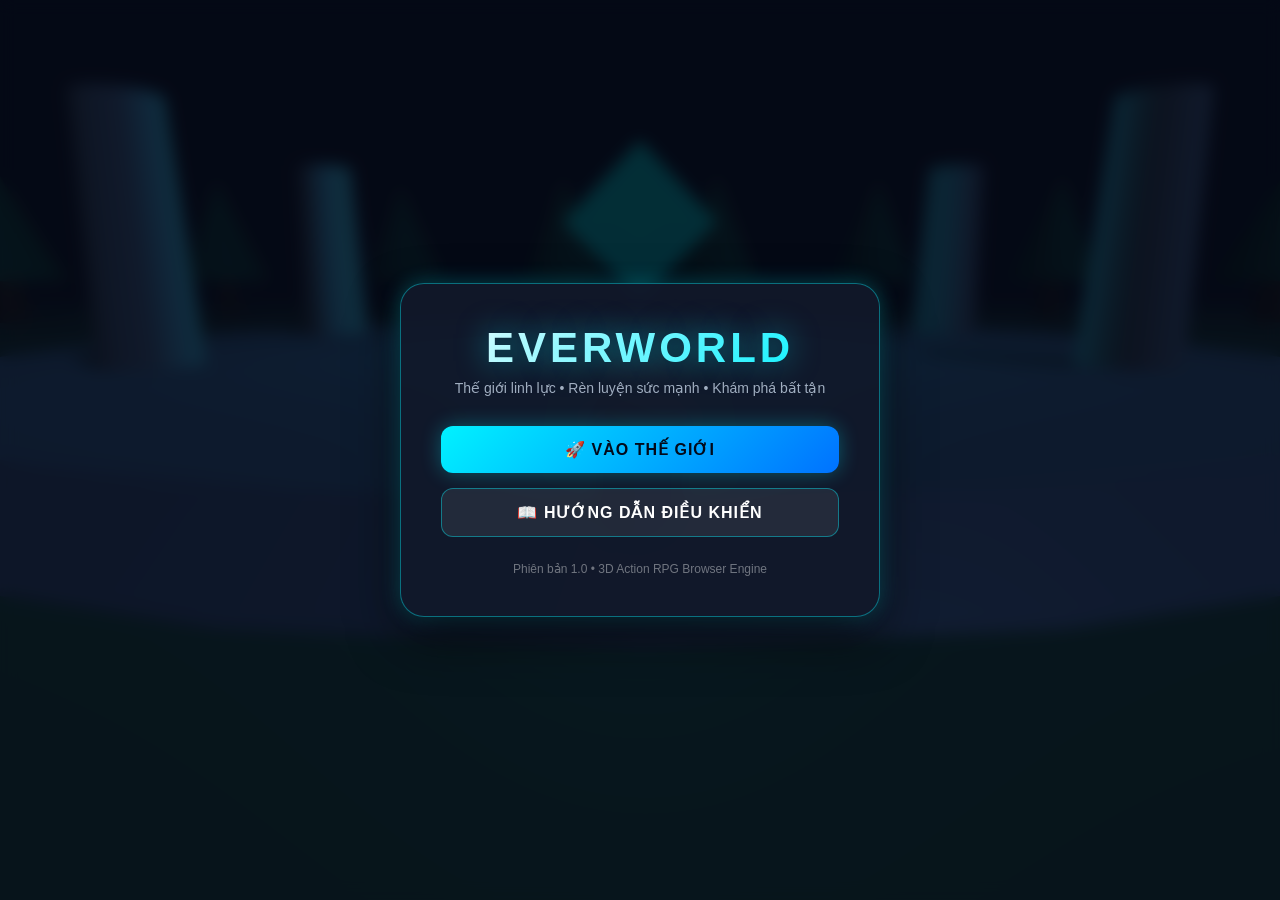
==== commit 6c2f1250: "Implement EVERWORLD Phase 1 3D prototype foundation Co-authored-by: minhkiendng-crypto <328418051+mi" ====
--- a/src/main/resources/static/index.html
+++ b/src/main/resources/static/index.html
@@ -3,112 +3,163 @@
 <head>
     <meta charset="UTF-8">
     <meta name="viewport" content="width=device-width, initial-scale=1.0">
-    <title>EVERWORLD - 3D Anime Action RPG</title>
+    <title>EVERWORLD - 3D Action RPG Fantasy</title>
     <link rel="stylesheet" href="style.css">
 </head>
 <body>
 
-    <!-- 3D Canvas Container -->
+    <!-- 3D WebGL Canvas -->
     <div id="canvas-container"></div>
 
-    <!-- HUD Overlay -->
-    <div id="hud" class="hud-container hidden">
-        <div class="hud-header">
-            <div class="game-brand">
-                <span class="brand-icon">⚔️</span>
-                <div>
-                    <h1>EVERWORLD</h1>
-                    <span class="sub-brand">Giai đoạn 1 • Khu luyện tập 3D</span>
+    <!-- UI Overlay Layer -->
+    <div id="ui-layer">
+
+        <!-- HUD Screen (Game Active) -->
+        <div id="hud-screen" class="hud-container hidden">
+            <!-- Top Left: Character Status -->
+            <div class="hud-top-left">
+                <div class="character-avatar">
+                    <span class="avatar-icon">⚔️</span>
+                </div>
+                <div class="bars-container">
+                    <div class="bar-wrapper health-bar-wrapper">
+                        <span class="bar-label">HP</span>
+                        <div class="bar-bg"><div id="hp-fill" class="bar-fill hp-fill" style="width: 100%;"></div></div>
+                        <span id="hp-text" class="bar-value">100 / 100</span>
+                    </div>
+                    <div class="bar-wrapper chakra-bar-wrapper">
+                        <span class="bar-label">MP</span>
+                        <div class="bar-bg"><div id="chakra-fill" class="bar-fill chakra-fill" style="width: 100%;"></div></div>
+                        <span id="chakra-text" class="bar-value">100 / 100</span>
+                    </div>
                 </div>
             </div>
 
-            <div class="status-bars">
-                <div class="bar-group">
-                    <span class="bar-label">HP</span>
-                    <div class="bar-track hp-track">
-                        <div id="hp-bar" class="bar-fill hp-fill" style="width: 100%;"></div>
+            <!-- Top Right: Location & Status -->
+            <div class="hud-top-right">
+                <div class="zone-badge">
+                    <span class="zone-icon">🌿</span>
+                    <span id="zone-name">Đồng Cỏ Huấn Luyện</span>
+                </div>
+                <div class="status-badge">
+                    <span id="controls-hint">Bấm [ESC] để Tạm dừng</span>
+                </div>
+            </div>
+
+            <!-- Bottom Left: Keyboard Guide -->
+            <div class="hud-bottom-left">
+                <div class="controls-card">
+                    <div class="card-title">🎮 Điều khiển</div>
+                    <div class="control-row"><span class="key">WASD</span> Di chuyển</div>
+                    <div class="control-row"><span class="key">Shift</span> Chạy nhanh</div>
+                    <div class="control-row"><span class="key">Space</span> Nhảy</div>
+                    <div class="control-row"><span class="key">Mouse</span> Xoay camera</div>
+                    <div class="control-row"><span class="key">Esc</span> Tạm dừng / Thoát con trỏ</div>
+                </div>
+            </div>
+
+            <!-- Bottom Center: Quick Slots Bar (4 Slots) -->
+            <div class="hud-bottom-center">
+                <div class="quick-slots">
+                    <div class="slot" id="slot-1">
+                        <span class="slot-key">1</span>
+                        <span class="slot-icon">⚔️</span>
+                        <span class="slot-name">Trảm Phong</span>
                     </div>
-                </div>
-                <div class="bar-group">
-                    <span class="bar-label">STAMINA</span>
-                    <div class="bar-track stamina-track">
-                        <div id="stamina-bar" class="bar-fill stamina-fill" style="width: 100%;"></div>
+                    <div class="slot" id="slot-2">
+                        <span class="slot-key">2</span>
+                        <span class="slot-icon">⚡</span>
+                        <span class="slot-name">Lướt Nhanh</span>
+                    </div>
+                    <div class="slot" id="slot-3">
+                        <span class="slot-key">3</span>
+                        <span class="slot-icon">🛡️</span>
+                        <span class="slot-name">Khiên Chakra</span>
+                    </div>
+                    <div class="slot" id="slot-4">
+                        <span class="slot-key">4</span>
+                        <span class="slot-icon">✨</span>
+                        <span class="slot-name">Hồi Sức</span>
                     </div>
                 </div>
             </div>
         </div>
 
-        <div class="controls-guide">
-            <div class="guide-title">🎮 Hướng dẫn điều khiển</div>
-            <div class="key-list">
-                <div class="key-item"><kbd>W</kbd><kbd>A</kbd><kbd>S</kbd><kbd>D</kbd> <span>Di chuyển</span></div>
-                <div class="key-item"><kbd>Shift</kbd> <span>Chạy nhanh</span></div>
-                <div class="key-item"><kbd>Space</kbd> <span>Nhảy</span></div>
-                <div class="key-item"><kbd>Chuột</kbd> <span>Xoay Camera</span></div>
-                <div class="key-item"><kbd>Esc</kbd> <span>Tạm dừng</span></div>
+        <!-- Start Screen Overlay -->
+        <div id="start-screen" class="overlay-screen active">
+            <div class="menu-box">
+                <div class="game-logo">
+                    <h1>EVERWORLD</h1>
+                    <p class="tagline">Thế giới linh lực • Rèn luyện sức mạnh • Khám phá bất tận</p>
+                </div>
+
+                <div class="menu-actions">
+                    <button id="start-btn" class="everworld-btn primary">
+                        🚀 VÀO THẾ GIỚI
+                    </button>
+                    <button id="instructions-btn" class="everworld-btn secondary">
+                        📖 HƯỚNG DẪN ĐIỀU KHIỂN
+                    </button>
+                </div>
+
+                <div class="menu-footer">
+                    <p>Phiên bản 1.0 • 3D Action RPG Browser Engine</p>
+                </div>
             </div>
         </div>
 
-        <div class="stats-card">
-            <div id="player-state">Trạng thái: Đứng yên</div>
-            <div id="player-speed">Tốc độ: 0.0 m/s</div>
-            <div id="player-pos">Vị trí: X: 0.0 | Y: 0.0 | Z: 0.0</div>
+        <!-- Pause Screen Overlay -->
+        <div id="pause-screen" class="overlay-screen hidden">
+            <div class="menu-box">
+                <h2>⏸️ TẠM DỪNG GAME</h2>
+                <div class="menu-actions">
+                    <button id="resume-btn" class="everworld-btn primary">
+                        ▶️ TIẾP TỤC CHƠI
+                    </button>
+                    <button id="respawn-btn" class="everworld-btn warning">
+                        🔄 VỀ ĐIỂM HỒI SINH
+                    </button>
+                    <button id="main-menu-btn" class="everworld-btn secondary">
+                        🏠 MÀN HÌNH CHÍNH
+                    </button>
+                </div>
+            </div>
         </div>
-    </div>
 
-    <!-- Start Screen Overlay -->
-    <div id="startScreen" class="overlay-screen active">
-        <div class="modal-card">
-            <div class="logo-box">
-                <span class="logo-symbol">🌌</span>
-                <h1>EVERWORLD</h1>
-                <p class="tagline">3D Action RPG • Anime Fantasy • Tu Luyện & Khám Phá</p>
-            </div>
-
-            <div class="info-box">
-                <h3>Thế giới rèn luyện & Khám phá 3D</h3>
-                <p>Giai đoạn 1: Trải nghiệm di chuyển 3D góc nhìn thứ ba, điều khiển WASD, nhảy gravity, chạy nhanh, va chạm địa hình và camera xoay mượt mà trong Đồng Cỏ Huấn Luyện.</p>
-            </div>
-
-            <div class="controls-preview">
-                <div class="ctrl-badge"><kbd>W A S D</kbd> Di chuyển</div>
-                <div class="ctrl-badge"><kbd>Shift</kbd> Tăng tốc</div>
-                <div class="ctrl-badge"><kbd>Space</kbd> Nhảy qua chướng ngại</div>
-                <div class="ctrl-badge"><kbd>Chuột / Kéo</kbd> Điều khiển Camera</div>
-            </div>
-
-            <button id="startButton" class="btn-primary" onclick="window.EVERWORLD.startGame()">
-                🚀 BẮT ĐẦU TRẢI NGHIỆM
-            </button>
-        </div>
-    </div>
-
-    <!-- Pause Menu Overlay -->
-    <div id="pauseScreen" class="overlay-screen hidden">
-        <div class="modal-card pause-modal">
-            <h2>⏸️ GAME TẠM DỪNG</h2>
-            <p class="subtitle">EVERWORLD - Bản thử nghiệm Giai đoạn 1</p>
-
-            <div class="controls-detailed">
-                <h4>Sơ đồ điều khiển</h4>
-                <ul>
-                    <li><kbd>W / A / S / D</kbd> Di chuyển nhân vật theo hướng camera</li>
-                    <li><kbd>Shift (Giữ)</kbd> Tăng tốc chạy mượt mà</li>
-                    <li><kbd>Space</kbd> Nhảy lên không trung (Có va chạm trọng lực)</li>
-                    <li><kbd>Nhấp chuột vào màn hình</kbd> Bật xoay camera bằng con trỏ</li>
-                    <li><kbd>ESC</kbd> Bật / Tắt Menu tạm dừng</li>
-                </ul>
-            </div>
-
-            <div class="button-group">
-                <button class="btn-primary" onclick="window.EVERWORLD.resumeGame()">
-                    ▶️ TIẾP TỤC
-                </button>
-                <button class="btn-secondary" onclick="window.EVERWORLD.resetPlayerPosition()">
-                    🔄 ĐẶT LẠI VỊ TRÍ
+        <!-- Instructions Modal Overlay -->
+        <div id="instructions-modal" class="overlay-screen hidden">
+            <div class="menu-box modal-box">
+                <h2>📖 HƯỚNG DẪN ĐIỀU KHIỂN</h2>
+                <div class="instructions-content">
+                    <div class="inst-grid">
+                        <div class="inst-item">
+                            <span class="key-badge">W A S D</span>
+                            <span>Di chuyển nhân vật theo hướng camera</span>
+                        </div>
+                        <div class="inst-item">
+                            <span class="key-badge">Shift</span>
+                            <span>Giữ để chạy nhanh (Sprint)</span>
+                        </div>
+                        <div class="inst-item">
+                            <span class="key-badge">Space</span>
+                            <span>Nhảy (Jump)</span>
+                        </div>
+                        <div class="inst-item">
+                            <span class="key-badge">Chuột</span>
+                            <span>Xoay góc nhìn 360 độ (Third Person)</span>
+                        </div>
+                        <div class="inst-item">
+                            <span class="key-badge">ESC</span>
+                            <span>Mở menu tạm dừng / Khóa con trỏ</span>
+                        </div>
+                    </div>
+                </div>
+                <button id="close-inst-btn" class="everworld-btn primary">
+                    ĐÃ HIỂU
                 </button>
             </div>
         </div>
+
     </div>
 
     <!-- Scripts -->
--- a/src/main/resources/static/style.css
+++ b/src/main/resources/static/style.css
@@ -1,430 +1,445 @@
 /* =========================================================
-   EVERWORLD - ANIME FANTASY 3D RPG STYLESHEET
+   EVERWORLD 3D RPG - STYLE.CSS
+   Anime Fantasy Style & WebGL Overlay UI
    ========================================================= */
 
-:root {
-    --primary-glow: #00f0ff;
-    --primary-purple: #8a2be2;
-    --dark-bg: rgba(10, 15, 30, 0.85);
-    --modal-bg: rgba(15, 20, 38, 0.95);
-    --gold-accent: #ffd700;
-    --text-color: #f0f4f8;
-    --text-muted: #94a3b8;
-    --border-color: rgba(0, 240, 255, 0.3);
-    --hp-color: #ff3366;
-    --stamina-color: #00e676;
-    --font-family: 'Segoe UI', system-ui, -apple-system, Roboto, sans-serif;
-}
-
 * {
+    box-sizing: border-box;
     margin: 0;
     padding: 0;
-    box-sizing: border-box;
     user-select: none;
     -webkit-user-select: none;
 }
 
+:root {
+    --primary-cyan: #00f2ff;
+    --primary-blue: #0072ff;
+    --primary-gold: #ffc800;
+    --bg-dark: rgba(10, 15, 26, 0.88);
+    --bg-card: rgba(18, 26, 43, 0.92);
+    --border-cyan: rgba(0, 242, 255, 0.4);
+    --border-gold: rgba(255, 200, 0, 0.5);
+    --text-main: #ffffff;
+    --text-muted: #a0aec0;
+    --health-red: #ff3366;
+    --chakra-blue: #00bcff;
+    --shadow-glow: 0 0 20px rgba(0, 242, 255, 0.3);
+}
+
 html, body {
     width: 100%;
     height: 100%;
     overflow: hidden;
+    font-family: 'Segoe UI', Tahoma, Geneva, Verdana, sans-serif;
     background-color: #050811;
-    font-family: var(--font-family);
-    color: var(--text-color);
-}
-
-/* 3D Canvas */
+    color: var(--text-main);
+}
+
+/* 3D WebGL Canvas Container */
 #canvas-container {
-    width: 100%;
-    height: 100%;
     position: absolute;
     top: 0;
     left: 0;
+    width: 100%;
+    height: 100%;
     z-index: 1;
 }
 
-#canvas-container canvas {
-    display: block;
-    width: 100%;
-    height: 100%;
-    cursor: grab;
-}
-
-#canvas-container canvas:active {
-    cursor: grabbing;
-}
-
-/* Overlays Base */
-.overlay-screen {
+/* UI Overlay Layer */
+#ui-layer {
     position: absolute;
     top: 0;
     left: 0;
     width: 100%;
     height: 100%;
     z-index: 10;
-    display: flex;
+    pointer-events: none;
+}
+
+/* Enable pointer events for interactive elements */
+.overlay-screen, button, .quick-slots, .controls-card {
+    pointer-events: auto;
+}
+
+/* Helper Class */
+.hidden {
+    display: none !important;
+}
+
+/* Buttons Styling */
+.everworld-btn {
+    border: none;
+    outline: none;
+    padding: 14px 28px;
+    border-radius: 12px;
+    font-size: 16px;
+    font-weight: 800;
+    letter-spacing: 1px;
+    cursor: pointer;
+    transition: all 0.2s ease-in-out;
+    text-transform: uppercase;
+    display: flex;
+    align-items: center;
     justify-content: center;
-    align-items: center;
-    background: radial-gradient(circle at center, rgba(12, 18, 38, 0.8) 0%, rgba(5, 8, 17, 0.95) 100%);
+    gap: 10px;
+}
+
+.everworld-btn.primary {
+    background: linear-gradient(135deg, var(--primary-cyan), var(--primary-blue));
+    color: #030a1a;
+    box-shadow: var(--shadow-glow);
+}
+
+.everworld-btn.primary:hover {
+    transform: translateY(-2px);
+    box-shadow: 0 0 30px rgba(0, 242, 255, 0.6);
+    background: linear-gradient(135deg, #33f5ff, #1a82ff);
+}
+
+.everworld-btn.secondary {
+    background: rgba(255, 255, 255, 0.08);
+    color: var(--text-main);
+    border: 1px solid var(--border-cyan);
+}
+
+.everworld-btn.secondary:hover {
+    background: rgba(0, 242, 255, 0.15);
+    border-color: var(--primary-cyan);
+    transform: translateY(-2px);
+}
+
+.everworld-btn.warning {
+    background: rgba(255, 100, 100, 0.2);
+    color: #ff6b6b;
+    border: 1px solid rgba(255, 100, 100, 0.4);
+}
+
+.everworld-btn.warning:hover {
+    background: rgba(255, 100, 100, 0.35);
+    transform: translateY(-2px);
+}
+
+/* Fullscreen Overlay Screens (Start, Pause, Modals) */
+.overlay-screen {
+    position: absolute;
+    top: 0;
+    left: 0;
+    width: 100%;
+    height: 100%;
+    background: rgba(4, 8, 18, 0.82);
     backdrop-filter: blur(8px);
-    transition: opacity 0.3s ease, visibility 0.3s ease;
-}
-
-.overlay-screen.hidden {
-    opacity: 0;
-    visibility: hidden;
-    pointer-events: none;
-}
-
-.overlay-screen.active {
-    opacity: 1;
-    visibility: visible;
-    pointer-events: auto;
-}
-
-/* Modal Card */
-.modal-card {
-    background: var(--modal-bg);
-    border: 1px solid var(--border-color);
-    box-shadow: 0 0 30px rgba(0, 240, 255, 0.2), inset 0 0 15px rgba(138, 43, 226, 0.15);
-    border-radius: 16px;
-    padding: 32px 40px;
-    max-width: 580px;
-    width: 90%;
+    display: flex;
+    align-items: center;
+    justify-content: center;
+    animation: fadeIn 0.3s ease-out;
+}
+
+.menu-box {
+    background: var(--bg-card);
+    border: 1px solid var(--border-cyan);
+    border-radius: 24px;
+    padding: 40px;
+    width: min(480px, 90%);
     text-align: center;
-    display: flex;
-    flex-direction: column;
-    gap: 20px;
-    animation: modalPop 0.4s cubic-bezier(0.16, 1, 0.3, 1);
-}
-
-@keyframes modalPop {
-    from {
-        transform: scale(0.9) translateY(20px);
-        opacity: 0;
-    }
-    to {
-        transform: scale(1) translateY(0);
-        opacity: 1;
-    }
-}
-
-.logo-box .logo-symbol {
-    font-size: 48px;
-    display: block;
-    margin-bottom: 8px;
-    filter: drop-shadow(0 0 10px var(--primary-glow));
-}
-
-.logo-box h1 {
-    font-size: 36px;
-    font-weight: 800;
-    letter-spacing: 2px;
-    background: linear-gradient(135deg, #ffffff 0%, var(--primary-glow) 50%, var(--primary-purple) 100%);
+    box-shadow: 0 20px 50px rgba(0, 0, 0, 0.6), var(--shadow-glow);
+}
+
+.game-logo h1 {
+    font-size: 42px;
+    font-weight: 900;
+    letter-spacing: 4px;
+    background: linear-gradient(135deg, #ffffff, var(--primary-cyan));
     -webkit-background-clip: text;
     -webkit-text-fill-color: transparent;
-    text-shadow: 0 0 20px rgba(0, 240, 255, 0.4);
-}
-
-.logo-box .tagline {
+    margin-bottom: 8px;
+    text-shadow: 0 0 30px rgba(0, 242, 255, 0.5);
+}
+
+.tagline {
+    color: var(--text-muted);
     font-size: 14px;
-    color: var(--gold-accent);
-    letter-spacing: 1px;
-    margin-top: 4px;
-    text-transform: uppercase;
-}
-
-.info-box {
-    background: rgba(255, 255, 255, 0.03);
-    border-radius: 10px;
-    padding: 16px;
-    border-left: 3px solid var(--primary-glow);
+    margin-bottom: 30px;
+}
+
+.menu-actions {
+    display: flex;
+    flex-direction: column;
+    gap: 15px;
+    margin-bottom: 25px;
+}
+
+.menu-footer {
+    font-size: 12px;
+    color: rgba(255, 255, 255, 0.4);
+}
+
+/* Modal Content */
+.modal-box {
+    width: min(580px, 90%);
+}
+
+.modal-box h2 {
+    font-size: 24px;
+    margin-bottom: 20px;
+    color: var(--primary-cyan);
+}
+
+.instructions-content {
+    margin-bottom: 25px;
     text-align: left;
 }
 
-.info-box h3 {
-    font-size: 16px;
-    color: var(--primary-glow);
-    margin-bottom: 6px;
-}
-
-.info-box p {
-    font-size: 13px;
-    color: var(--text-muted);
-    line-height: 1.5;
-}
-
-/* Controls Badges */
-.controls-preview {
-    display: grid;
-    grid-template-columns: repeat(2, 1fr);
-    gap: 10px;
-    margin: 8px 0;
-}
-
-.ctrl-badge {
-    background: rgba(0, 240, 255, 0.06);
-    border: 1px solid rgba(0, 240, 255, 0.15);
-    border-radius: 8px;
-    padding: 8px 12px;
-    font-size: 13px;
-    display: flex;
-    align-items: center;
-    gap: 8px;
-}
-
-kbd {
-    background: linear-gradient(180deg, #2a3550 0%, #161e33 100%);
-    border: 1px solid #4a5a80;
-    border-bottom: 2px solid #00f0ff;
-    border-radius: 4px;
-    padding: 2px 6px;
-    font-size: 11px;
-    font-family: monospace;
-    font-weight: bold;
-    color: #ffffff;
-    box-shadow: 0 2px 4px rgba(0,0,0,0.5);
-}
-
-/* Buttons */
-.btn-primary {
-    background: linear-gradient(135deg, var(--primary-glow) 0%, var(--primary-purple) 100%);
-    color: #ffffff;
-    border: none;
-    border-radius: 10px;
-    padding: 14px 28px;
-    font-size: 16px;
-    font-weight: 700;
-    cursor: pointer;
-    letter-spacing: 1px;
-    box-shadow: 0 4px 15px rgba(0, 240, 255, 0.3);
-    transition: transform 0.2s ease, box-shadow 0.2s ease, filter 0.2s ease;
-}
-
-.btn-primary:hover {
-    transform: translateY(-2px);
-    box-shadow: 0 6px 25px rgba(0, 240, 255, 0.5);
-    filter: brightness(1.1);
-}
-
-.btn-primary:active {
-    transform: translateY(0);
-}
-
-.btn-secondary {
-    background: rgba(255, 255, 255, 0.1);
-    color: var(--text-color);
-    border: 1px solid rgba(255, 255, 255, 0.2);
-    border-radius: 10px;
-    padding: 14px 28px;
-    font-size: 15px;
-    font-weight: 600;
-    cursor: pointer;
-    transition: background 0.2s ease, transform 0.2s ease;
-}
-
-.btn-secondary:hover {
-    background: rgba(255, 255, 255, 0.2);
-    transform: translateY(-2px);
-}
-
-.button-group {
-    display: flex;
+.inst-grid {
+    display: flex;
+    flex-direction: column;
     gap: 12px;
-    justify-content: center;
-}
-
-/* HUD Overlay */
-.hud-container {
-    position: absolute;
-    top: 0;
-    left: 0;
-    width: 100%;
-    height: 100%;
-    z-index: 5;
-    pointer-events: none;
-    display: flex;
-    flex-direction: column;
-    justify-content: space-between;
-    padding: 20px;
-}
-
-.hud-container.hidden {
-    display: none;
-}
-
-.hud-header {
-    display: flex;
-    justify-content: space-between;
-    align-items: flex-start;
-    width: 100%;
-}
-
-.game-brand {
-    display: flex;
-    align-items: center;
-    gap: 12px;
-    background: var(--dark-bg);
-    padding: 10px 18px;
-    border-radius: 12px;
-    border: 1px solid var(--border-color);
-    backdrop-filter: blur(6px);
-}
-
-.brand-icon {
-    font-size: 24px;
-}
-
-.game-brand h1 {
-    font-size: 18px;
-    font-weight: 800;
-    letter-spacing: 1px;
-    color: var(--primary-glow);
-}
-
-.sub-brand {
-    font-size: 11px;
-    color: var(--text-muted);
-}
-
-/* Status Bars */
-.status-bars {
-    display: flex;
-    flex-direction: column;
-    gap: 8px;
-    background: var(--dark-bg);
+}
+
+.inst-item {
+    display: flex;
+    align-items: center;
+    gap: 15px;
+    background: rgba(255, 255, 255, 0.04);
     padding: 12px 16px;
     border-radius: 12px;
-    border: 1px solid var(--border-color);
-    min-width: 220px;
-    backdrop-filter: blur(6px);
-}
-
-.bar-group {
-    display: flex;
-    align-items: center;
-    gap: 10px;
+    border: 1px solid rgba(255, 255, 255, 0.06);
+}
+
+.key-badge {
+    background: rgba(0, 242, 255, 0.15);
+    color: var(--primary-cyan);
+    border: 1px solid var(--border-cyan);
+    padding: 6px 12px;
+    border-radius: 8px;
+    font-weight: bold;
+    font-size: 13px;
+    min-width: 80px;
+    text-align: center;
+}
+
+/* HUD Overlay Elements */
+.hud-container {
+    width: 100%;
+    height: 100%;
+    position: relative;
+}
+
+/* HUD Top Left */
+.hud-top-left {
+    position: absolute;
+    top: 25px;
+    left: 25px;
+    display: flex;
+    align-items: center;
+    gap: 15px;
+    background: var(--bg-dark);
+    padding: 12px 20px;
+    border-radius: 16px;
+    border: 1px solid var(--border-cyan);
+    box-shadow: 0 8px 32px rgba(0, 0, 0, 0.4);
+}
+
+.character-avatar {
+    width: 50px;
+    height: 50px;
+    border-radius: 50%;
+    background: linear-gradient(135deg, rgba(0, 242, 255, 0.2), rgba(0, 114, 255, 0.4));
+    border: 2px solid var(--primary-cyan);
+    display: flex;
+    align-items: center;
+    justify-content: center;
+    font-size: 24px;
+}
+
+.bars-container {
+    display: flex;
+    flex-direction: column;
+    gap: 6px;
+    width: 180px;
+}
+
+.bar-wrapper {
+    position: relative;
+    display: flex;
+    align-items: center;
 }
 
 .bar-label {
+    position: absolute;
+    left: 8px;
     font-size: 11px;
-    font-weight: 800;
-    width: 55px;
-    color: var(--text-muted);
-}
-
-.bar-track {
-    flex: 1;
-    height: 10px;
-    background: rgba(255, 255, 255, 0.1);
-    border-radius: 5px;
+    font-weight: 900;
+    z-index: 2;
+    color: #fff;
+    text-shadow: 0 1px 2px #000;
+}
+
+.bar-value {
+    position: absolute;
+    right: 8px;
+    font-size: 11px;
+    font-weight: bold;
+    z-index: 2;
+    color: #fff;
+    text-shadow: 0 1px 2px #000;
+}
+
+.bar-bg {
+    width: 100%;
+    height: 18px;
+    background: rgba(0, 0, 0, 0.6);
+    border-radius: 9px;
     overflow: hidden;
-    position: relative;
+    border: 1px solid rgba(255, 255, 255, 0.1);
 }
 
 .bar-fill {
     height: 100%;
-    border-radius: 5px;
-    transition: width 0.2s ease;
+    border-radius: 9px;
+    transition: width 0.3s ease;
 }
 
 .hp-fill {
     background: linear-gradient(90deg, #ff3366, #ff6b8b);
-    box-shadow: 0 0 10px rgba(255, 51, 102, 0.5);
-}
-
-.stamina-fill {
-    background: linear-gradient(90deg, #00e676, #69f0ae);
-    box-shadow: 0 0 10px rgba(0, 230, 118, 0.5);
-}
-
-/* Controls Guide (Bottom Left) */
-.controls-guide {
-    position: absolute;
-    bottom: 20px;
-    left: 20px;
-    background: var(--dark-bg);
-    border: 1px solid var(--border-color);
+}
+
+.chakra-fill {
+    background: linear-gradient(90deg, #00bcff, #00f2ff);
+}
+
+/* HUD Top Right */
+.hud-top-right {
+    position: absolute;
+    top: 25px;
+    right: 25px;
+    display: flex;
+    flex-direction: column;
+    align-items: flex-end;
+    gap: 8px;
+}
+
+.zone-badge {
+    background: var(--bg-dark);
+    padding: 8px 16px;
     border-radius: 12px;
-    padding: 14px 18px;
-    backdrop-filter: blur(6px);
-    width: 260px;
-}
-
-.guide-title {
-    font-size: 12px;
-    font-weight: 700;
-    color: var(--primary-glow);
-    margin-bottom: 10px;
-    text-transform: uppercase;
-    letter-spacing: 0.5px;
-}
-
-.key-list {
-    display: flex;
-    flex-direction: column;
-    gap: 6px;
-}
-
-.key-item {
+    border: 1px solid var(--border-gold);
+    color: var(--primary-gold);
+    font-weight: bold;
+    font-size: 14px;
     display: flex;
     align-items: center;
     gap: 8px;
+}
+
+.status-badge {
+    background: rgba(0, 0, 0, 0.5);
+    padding: 6px 12px;
+    border-radius: 8px;
     font-size: 12px;
     color: var(--text-muted);
 }
 
-.key-item span {
-    color: var(--text-color);
-}
-
-/* Stats Card (Bottom Right) */
-.stats-card {
-    position: absolute;
-    bottom: 20px;
-    right: 20px;
-    background: var(--dark-bg);
-    border: 1px solid var(--border-color);
-    border-radius: 12px;
-    padding: 12px 16px;
-    backdrop-filter: blur(6px);
+/* HUD Bottom Left */
+.hud-bottom-left {
+    position: absolute;
+    bottom: 25px;
+    left: 25px;
+}
+
+.controls-card {
+    background: var(--bg-dark);
+    border: 1px solid rgba(255, 255, 255, 0.1);
+    padding: 15px;
+    border-radius: 14px;
+    width: 200px;
+}
+
+.card-title {
+    font-size: 13px;
+    font-weight: bold;
+    color: var(--primary-cyan);
+    margin-bottom: 10px;
+    border-bottom: 1px solid rgba(255, 255, 255, 0.1);
+    padding-bottom: 5px;
+}
+
+.control-row {
     font-size: 12px;
     color: var(--text-muted);
+    margin-bottom: 6px;
+    display: flex;
+    align-items: center;
+    justify-content: space-between;
+}
+
+.control-row .key {
+    background: rgba(255, 255, 255, 0.15);
+    color: #fff;
+    padding: 2px 6px;
+    border-radius: 4px;
+    font-weight: bold;
+    font-size: 10px;
+}
+
+/* HUD Bottom Center (Quick Slots) */
+.hud-bottom-center {
+    position: absolute;
+    bottom: 25px;
+    left: 50%;
+    transform: translateX(-50%);
+}
+
+.quick-slots {
+    display: flex;
+    gap: 12px;
+    background: var(--bg-dark);
+    padding: 10px 16px;
+    border-radius: 20px;
+    border: 1px solid var(--border-cyan);
+    box-shadow: 0 10px 30px rgba(0, 0, 0, 0.5);
+}
+
+.slot {
+    position: relative;
+    width: 58px;
+    height: 58px;
+    background: rgba(255, 255, 255, 0.05);
+    border: 1px solid rgba(255, 255, 255, 0.15);
+    border-radius: 12px;
     display: flex;
     flex-direction: column;
-    gap: 4px;
-    font-family: monospace;
-}
-
-/* Pause Modal Details */
-.pause-modal {
-    max-width: 520px;
-}
-
-.controls-detailed {
-    background: rgba(255, 255, 255, 0.03);
-    border-radius: 10px;
-    padding: 16px;
-    text-align: left;
-}
-
-.controls-detailed h4 {
-    color: var(--primary-glow);
-    font-size: 14px;
-    margin-bottom: 10px;
-}
-
-.controls-detailed ul {
-    list-style: none;
-    display: flex;
-    flex-direction: column;
-    gap: 8px;
-    font-size: 13px;
+    align-items: center;
+    justify-content: center;
+    cursor: pointer;
+    transition: all 0.2s ease;
+}
+
+.slot:hover {
+    border-color: var(--primary-cyan);
+    background: rgba(0, 242, 255, 0.1);
+}
+
+.slot-key {
+    position: absolute;
+    top: 3px;
+    left: 5px;
+    font-size: 10px;
+    font-weight: bold;
+    color: var(--primary-cyan);
+}
+
+.slot-icon {
+    font-size: 22px;
+    margin-bottom: 2px;
+}
+
+.slot-name {
+    font-size: 9px;
     color: var(--text-muted);
-}
-
-.controls-detailed li {
-    display: flex;
-    align-items: center;
-    gap: 10px;
-}
+    white-space: nowrap;
+}
+
+@keyframes fadeIn {
+    from { opacity: 0; transform: scale(0.98); }
+    to { opacity: 1; transform: scale(1); }
+}
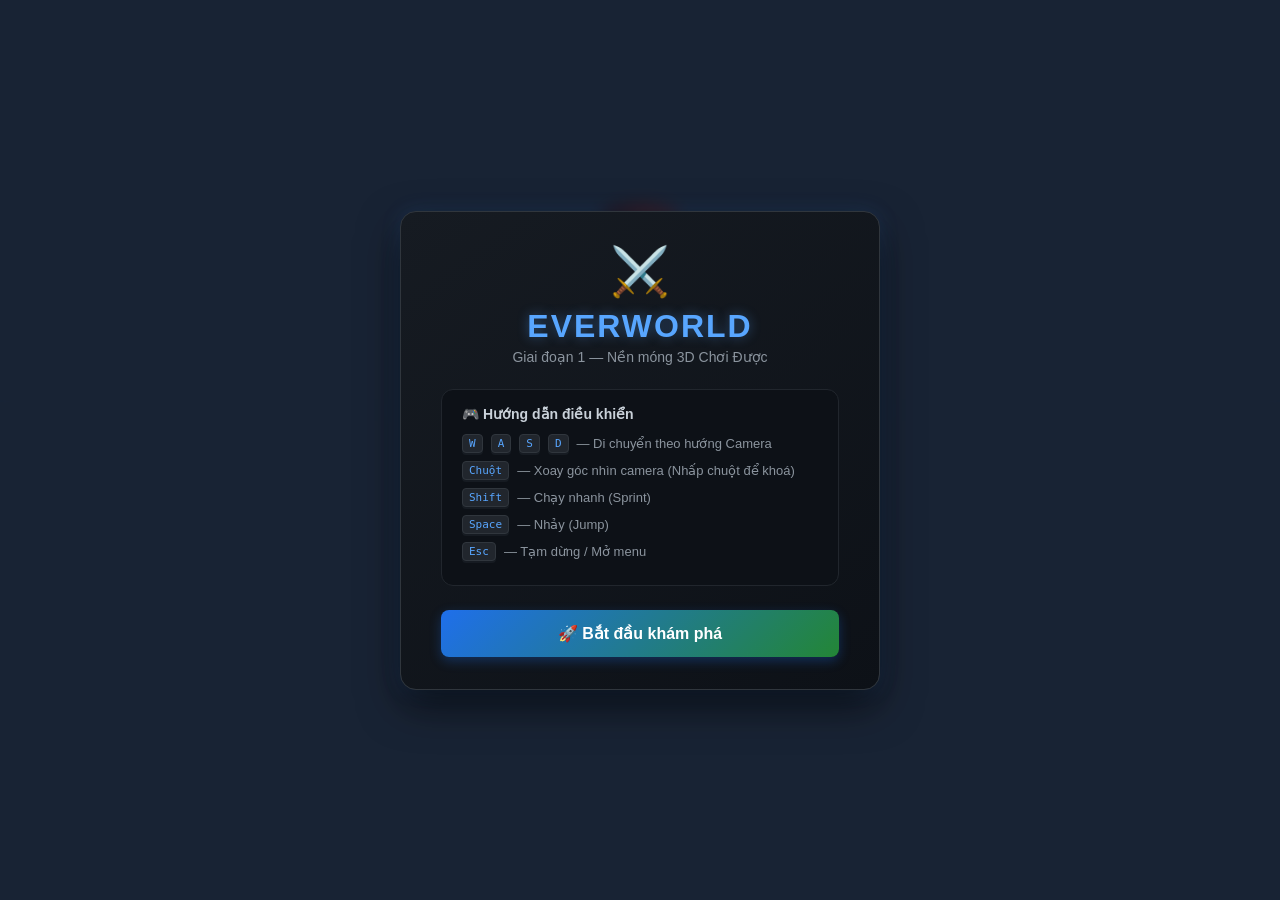
==== commit d214785e: "Implement EVERWORLD 3D Stage 1 Playable Foundation Build Stage 1 3D browser prototype using Three.js" ====
--- a/src/main/resources/static/index.html
+++ b/src/main/resources/static/index.html
@@ -3,166 +3,75 @@
 <head>
     <meta charset="UTF-8">
     <meta name="viewport" content="width=device-width, initial-scale=1.0">
-    <title>EVERWORLD - 3D Action RPG Fantasy</title>
+    <title>EVERWORLD 3D - Giai đoạn 1: Nền móng</title>
     <link rel="stylesheet" href="style.css">
 </head>
 <body>
-
-    <!-- 3D WebGL Canvas -->
+    <!-- 3D Canvas Container -->
     <div id="canvas-container"></div>
 
-    <!-- UI Overlay Layer -->
-    <div id="ui-layer">
-
-        <!-- HUD Screen (Game Active) -->
-        <div id="hud-screen" class="hud-container hidden">
-            <!-- Top Left: Character Status -->
-            <div class="hud-top-left">
-                <div class="character-avatar">
-                    <span class="avatar-icon">⚔️</span>
-                </div>
-                <div class="bars-container">
-                    <div class="bar-wrapper health-bar-wrapper">
-                        <span class="bar-label">HP</span>
-                        <div class="bar-bg"><div id="hp-fill" class="bar-fill hp-fill" style="width: 100%;"></div></div>
-                        <span id="hp-text" class="bar-value">100 / 100</span>
-                    </div>
-                    <div class="bar-wrapper chakra-bar-wrapper">
-                        <span class="bar-label">MP</span>
-                        <div class="bar-bg"><div id="chakra-fill" class="bar-fill chakra-fill" style="width: 100%;"></div></div>
-                        <span id="chakra-text" class="bar-value">100 / 100</span>
-                    </div>
-                </div>
+    <!-- START SCREEN -->
+    <div id="start-screen" class="overlay-screen active">
+        <div class="card-box">
+            <div class="game-logo">
+                <span class="logo-icon">⚔️</span>
+                <h1>EVERWORLD</h1>
+                <p class="tagline">Giai đoạn 1 — Nền móng 3D Chơi Được</p>
             </div>
 
-            <!-- Top Right: Location & Status -->
-            <div class="hud-top-right">
-                <div class="zone-badge">
-                    <span class="zone-icon">🌿</span>
-                    <span id="zone-name">Đồng Cỏ Huấn Luyện</span>
-                </div>
-                <div class="status-badge">
-                    <span id="controls-hint">Bấm [ESC] để Tạm dừng</span>
-                </div>
+            <div class="info-section">
+                <h3>🎮 Hướng dẫn điều khiển</h3>
+                <ul class="control-list">
+                    <li><kbd>W</kbd> <kbd>A</kbd> <kbd>S</kbd> <kbd>D</kbd> — Di chuyển theo hướng Camera</li>
+                    <li><kbd>Chuột</kbd> — Xoay góc nhìn camera (Nhấp chuột để khoá)</li>
+                    <li><kbd>Shift</kbd> — Chạy nhanh (Sprint)</li>
+                    <li><kbd>Space</kbd> — Nhảy (Jump)</li>
+                    <li><kbd>Esc</kbd> — Tạm dừng / Mở menu</li>
+                </ul>
             </div>
 
-            <!-- Bottom Left: Keyboard Guide -->
-            <div class="hud-bottom-left">
-                <div class="controls-card">
-                    <div class="card-title">🎮 Điều khiển</div>
-                    <div class="control-row"><span class="key">WASD</span> Di chuyển</div>
-                    <div class="control-row"><span class="key">Shift</span> Chạy nhanh</div>
-                    <div class="control-row"><span class="key">Space</span> Nhảy</div>
-                    <div class="control-row"><span class="key">Mouse</span> Xoay camera</div>
-                    <div class="control-row"><span class="key">Esc</span> Tạm dừng / Thoát con trỏ</div>
-                </div>
+            <button id="start-btn" class="primary-btn">🚀 Bắt đầu khám phá</button>
+        </div>
+    </div>
+
+    <!-- HUD OVERLAY -->
+    <div id="hud-screen" class="hud-overlay hidden">
+        <div class="hud-top-left">
+            <div class="hud-title">EVERWORLD 3D</div>
+            <div class="hud-stat">📍 Vị trí: <span id="hud-pos">0, 0, 0</span></div>
+            <div class="hud-stat">🏃 Trạng thái: <span id="hud-state">Đứng yên</span></div>
+        </div>
+        <div class="hud-top-right">
+            <button id="pause-btn" class="icon-btn">⚙️ Tạm dừng (Esc)</button>
+        </div>
+        <div class="hud-bottom-center">
+            <div class="controls-hint">
+                <span class="badge">WASD</span> Di chuyển &nbsp;|&nbsp;
+                <span class="badge">Shift</span> Chạy &nbsp;|&nbsp;
+                <span class="badge">Space</span> Nhảy &nbsp;|&nbsp;
+                <span class="badge">Esc</span> Menu
+            </div>
+        </div>
+    </div>
+
+    <!-- PAUSE MENU -->
+    <div id="pause-screen" class="overlay-screen hidden">
+        <div class="card-box">
+            <h2>⚙️ TẠM DỪNG</h2>
+            <p>EVERWORLD 3D Action RPG Prototype</p>
+
+            <div class="pause-actions">
+                <button id="resume-btn" class="primary-btn">▶️ Tiếp tục chơi</button>
+                <button id="reset-pos-btn" class="secondary-btn">🔄 Đặt lại vị trí</button>
             </div>
 
-            <!-- Bottom Center: Quick Slots Bar (4 Slots) -->
-            <div class="hud-bottom-center">
-                <div class="quick-slots">
-                    <div class="slot" id="slot-1">
-                        <span class="slot-key">1</span>
-                        <span class="slot-icon">⚔️</span>
-                        <span class="slot-name">Trảm Phong</span>
-                    </div>
-                    <div class="slot" id="slot-2">
-                        <span class="slot-key">2</span>
-                        <span class="slot-icon">⚡</span>
-                        <span class="slot-name">Lướt Nhanh</span>
-                    </div>
-                    <div class="slot" id="slot-3">
-                        <span class="slot-key">3</span>
-                        <span class="slot-icon">🛡️</span>
-                        <span class="slot-name">Khiên Chakra</span>
-                    </div>
-                    <div class="slot" id="slot-4">
-                        <span class="slot-key">4</span>
-                        <span class="slot-icon">✨</span>
-                        <span class="slot-name">Hồi Sức</span>
-                    </div>
-                </div>
+            <div class="info-section">
+                <h4>⌨️ Nhắc lại phím tắt:</h4>
+                <p><kbd>W</kbd><kbd>A</kbd><kbd>S</kbd><kbd>D</kbd>: Di chuyển | <kbd>Shift</kbd>: Chạy | <kbd>Space</kbd>: Nhảy</p>
             </div>
         </div>
-
-        <!-- Start Screen Overlay -->
-        <div id="start-screen" class="overlay-screen active">
-            <div class="menu-box">
-                <div class="game-logo">
-                    <h1>EVERWORLD</h1>
-                    <p class="tagline">Thế giới linh lực • Rèn luyện sức mạnh • Khám phá bất tận</p>
-                </div>
-
-                <div class="menu-actions">
-                    <button id="start-btn" class="everworld-btn primary">
-                        🚀 VÀO THẾ GIỚI
-                    </button>
-                    <button id="instructions-btn" class="everworld-btn secondary">
-                        📖 HƯỚNG DẪN ĐIỀU KHIỂN
-                    </button>
-                </div>
-
-                <div class="menu-footer">
-                    <p>Phiên bản 1.0 • 3D Action RPG Browser Engine</p>
-                </div>
-            </div>
-        </div>
-
-        <!-- Pause Screen Overlay -->
-        <div id="pause-screen" class="overlay-screen hidden">
-            <div class="menu-box">
-                <h2>⏸️ TẠM DỪNG GAME</h2>
-                <div class="menu-actions">
-                    <button id="resume-btn" class="everworld-btn primary">
-                        ▶️ TIẾP TỤC CHƠI
-                    </button>
-                    <button id="respawn-btn" class="everworld-btn warning">
-                        🔄 VỀ ĐIỂM HỒI SINH
-                    </button>
-                    <button id="main-menu-btn" class="everworld-btn secondary">
-                        🏠 MÀN HÌNH CHÍNH
-                    </button>
-                </div>
-            </div>
-        </div>
-
-        <!-- Instructions Modal Overlay -->
-        <div id="instructions-modal" class="overlay-screen hidden">
-            <div class="menu-box modal-box">
-                <h2>📖 HƯỚNG DẪN ĐIỀU KHIỂN</h2>
-                <div class="instructions-content">
-                    <div class="inst-grid">
-                        <div class="inst-item">
-                            <span class="key-badge">W A S D</span>
-                            <span>Di chuyển nhân vật theo hướng camera</span>
-                        </div>
-                        <div class="inst-item">
-                            <span class="key-badge">Shift</span>
-                            <span>Giữ để chạy nhanh (Sprint)</span>
-                        </div>
-                        <div class="inst-item">
-                            <span class="key-badge">Space</span>
-                            <span>Nhảy (Jump)</span>
-                        </div>
-                        <div class="inst-item">
-                            <span class="key-badge">Chuột</span>
-                            <span>Xoay góc nhìn 360 độ (Third Person)</span>
-                        </div>
-                        <div class="inst-item">
-                            <span class="key-badge">ESC</span>
-                            <span>Mở menu tạm dừng / Khóa con trỏ</span>
-                        </div>
-                    </div>
-                </div>
-                <button id="close-inst-btn" class="everworld-btn primary">
-                    ĐÃ HIỂU
-                </button>
-            </div>
-        </div>
-
     </div>
 
-    <!-- Scripts -->
     <script src="three.min.js"></script>
     <script src="script.js"></script>
 </body>
--- a/src/main/resources/static/style.css
+++ b/src/main/resources/static/style.css
@@ -1,445 +1,260 @@
-/* =========================================================
-   EVERWORLD 3D RPG - STYLE.CSS
-   Anime Fantasy Style & WebGL Overlay UI
-   ========================================================= */
-
 * {
-    box-sizing: border-box;
     margin: 0;
     padding: 0;
+    box-sizing: border-box;
     user-select: none;
-    -webkit-user-select: none;
-}
-
-:root {
-    --primary-cyan: #00f2ff;
-    --primary-blue: #0072ff;
-    --primary-gold: #ffc800;
-    --bg-dark: rgba(10, 15, 26, 0.88);
-    --bg-card: rgba(18, 26, 43, 0.92);
-    --border-cyan: rgba(0, 242, 255, 0.4);
-    --border-gold: rgba(255, 200, 0, 0.5);
-    --text-main: #ffffff;
-    --text-muted: #a0aec0;
-    --health-red: #ff3366;
-    --chakra-blue: #00bcff;
-    --shadow-glow: 0 0 20px rgba(0, 242, 255, 0.3);
-}
-
-html, body {
+}
+
+body, html {
     width: 100%;
     height: 100%;
     overflow: hidden;
     font-family: 'Segoe UI', Tahoma, Geneva, Verdana, sans-serif;
-    background-color: #050811;
-    color: var(--text-main);
-}
-
-/* 3D WebGL Canvas Container */
+    background-color: #0b0e14;
+    color: #e6edf3;
+}
+
 #canvas-container {
+    width: 100%;
+    height: 100%;
     position: absolute;
     top: 0;
     left: 0;
-    width: 100%;
-    height: 100%;
     z-index: 1;
 }
 
-/* UI Overlay Layer */
-#ui-layer {
+canvas {
+    display: block;
+    width: 100%;
+    height: 100%;
+}
+
+/* OVERLAY SCREENS */
+.overlay-screen {
     position: absolute;
     top: 0;
     left: 0;
     width: 100%;
     height: 100%;
     z-index: 10;
+    display: flex;
+    justify-content: center;
+    align-items: center;
+    background: rgba(11, 14, 20, 0.85);
+    backdrop-filter: blur(8px);
+    transition: opacity 0.3s ease, visibility 0.3s ease;
+}
+
+.overlay-screen.hidden {
+    opacity: 0;
+    visibility: hidden;
     pointer-events: none;
 }
 
-/* Enable pointer events for interactive elements */
-.overlay-screen, button, .quick-slots, .controls-card {
+.overlay-screen.active {
+    opacity: 1;
+    visibility: visible;
     pointer-events: auto;
 }
 
-/* Helper Class */
-.hidden {
-    display: none !important;
-}
-
-/* Buttons Styling */
-.everworld-btn {
-    border: none;
-    outline: none;
-    padding: 14px 28px;
+.card-box {
+    background: linear-gradient(145deg, #161b22, #0d1117);
+    border: 1px solid #30363d;
+    border-radius: 16px;
+    padding: 32px 40px;
+    max-width: 480px;
+    width: 90%;
+    box-shadow: 0 16px 40px rgba(0, 0, 0, 0.6), 0 0 20px rgba(56, 139, 253, 0.15);
+    text-align: center;
+}
+
+.game-logo .logo-icon {
+    font-size: 48px;
+    display: block;
+    margin-bottom: 8px;
+}
+
+.game-logo h1 {
+    font-size: 32px;
+    letter-spacing: 2px;
+    color: #58a6ff;
+    margin-bottom: 4px;
+    text-shadow: 0 0 12px rgba(88, 166, 255, 0.4);
+}
+
+.tagline {
+    font-size: 14px;
+    color: #8b949e;
+    margin-bottom: 24px;
+}
+
+.info-section {
+    background: #0d1117;
+    border: 1px solid #21262d;
     border-radius: 12px;
-    font-size: 16px;
-    font-weight: 800;
-    letter-spacing: 1px;
-    cursor: pointer;
-    transition: all 0.2s ease-in-out;
-    text-transform: uppercase;
-    display: flex;
-    align-items: center;
-    justify-content: center;
-    gap: 10px;
-}
-
-.everworld-btn.primary {
-    background: linear-gradient(135deg, var(--primary-cyan), var(--primary-blue));
-    color: #030a1a;
-    box-shadow: var(--shadow-glow);
-}
-
-.everworld-btn.primary:hover {
-    transform: translateY(-2px);
-    box-shadow: 0 0 30px rgba(0, 242, 255, 0.6);
-    background: linear-gradient(135deg, #33f5ff, #1a82ff);
-}
-
-.everworld-btn.secondary {
-    background: rgba(255, 255, 255, 0.08);
-    color: var(--text-main);
-    border: 1px solid var(--border-cyan);
-}
-
-.everworld-btn.secondary:hover {
-    background: rgba(0, 242, 255, 0.15);
-    border-color: var(--primary-cyan);
-    transform: translateY(-2px);
-}
-
-.everworld-btn.warning {
-    background: rgba(255, 100, 100, 0.2);
-    color: #ff6b6b;
-    border: 1px solid rgba(255, 100, 100, 0.4);
-}
-
-.everworld-btn.warning:hover {
-    background: rgba(255, 100, 100, 0.35);
-    transform: translateY(-2px);
-}
-
-/* Fullscreen Overlay Screens (Start, Pause, Modals) */
-.overlay-screen {
-    position: absolute;
-    top: 0;
-    left: 0;
-    width: 100%;
-    height: 100%;
-    background: rgba(4, 8, 18, 0.82);
-    backdrop-filter: blur(8px);
-    display: flex;
-    align-items: center;
-    justify-content: center;
-    animation: fadeIn 0.3s ease-out;
-}
-
-.menu-box {
-    background: var(--bg-card);
-    border: 1px solid var(--border-cyan);
-    border-radius: 24px;
-    padding: 40px;
-    width: min(480px, 90%);
-    text-align: center;
-    box-shadow: 0 20px 50px rgba(0, 0, 0, 0.6), var(--shadow-glow);
-}
-
-.game-logo h1 {
-    font-size: 42px;
-    font-weight: 900;
-    letter-spacing: 4px;
-    background: linear-gradient(135deg, #ffffff, var(--primary-cyan));
-    -webkit-background-clip: text;
-    -webkit-text-fill-color: transparent;
+    padding: 16px 20px;
+    margin-bottom: 24px;
+    text-align: left;
+}
+
+.info-section h3, .info-section h4 {
+    font-size: 14px;
+    color: #c9d1d9;
+    margin-bottom: 12px;
+}
+
+.control-list {
+    list-style: none;
+    font-size: 13px;
+    color: #8b949e;
+}
+
+.control-list li {
     margin-bottom: 8px;
-    text-shadow: 0 0 30px rgba(0, 242, 255, 0.5);
-}
-
-.tagline {
-    color: var(--text-muted);
-    font-size: 14px;
-    margin-bottom: 30px;
-}
-
-.menu-actions {
-    display: flex;
-    flex-direction: column;
-    gap: 15px;
-    margin-bottom: 25px;
-}
-
-.menu-footer {
-    font-size: 12px;
-    color: rgba(255, 255, 255, 0.4);
-}
-
-/* Modal Content */
-.modal-box {
-    width: min(580px, 90%);
-}
-
-.modal-box h2 {
-    font-size: 24px;
-    margin-bottom: 20px;
-    color: var(--primary-cyan);
-}
-
-.instructions-content {
-    margin-bottom: 25px;
-    text-align: left;
-}
-
-.inst-grid {
-    display: flex;
-    flex-direction: column;
-    gap: 12px;
-}
-
-.inst-item {
-    display: flex;
-    align-items: center;
-    gap: 15px;
-    background: rgba(255, 255, 255, 0.04);
-    padding: 12px 16px;
-    border-radius: 12px;
-    border: 1px solid rgba(255, 255, 255, 0.06);
-}
-
-.key-badge {
-    background: rgba(0, 242, 255, 0.15);
-    color: var(--primary-cyan);
-    border: 1px solid var(--border-cyan);
-    padding: 6px 12px;
-    border-radius: 8px;
-    font-weight: bold;
-    font-size: 13px;
-    min-width: 80px;
-    text-align: center;
-}
-
-/* HUD Overlay Elements */
-.hud-container {
-    width: 100%;
-    height: 100%;
-    position: relative;
-}
-
-/* HUD Top Left */
-.hud-top-left {
-    position: absolute;
-    top: 25px;
-    left: 25px;
-    display: flex;
-    align-items: center;
-    gap: 15px;
-    background: var(--bg-dark);
-    padding: 12px 20px;
-    border-radius: 16px;
-    border: 1px solid var(--border-cyan);
-    box-shadow: 0 8px 32px rgba(0, 0, 0, 0.4);
-}
-
-.character-avatar {
-    width: 50px;
-    height: 50px;
-    border-radius: 50%;
-    background: linear-gradient(135deg, rgba(0, 242, 255, 0.2), rgba(0, 114, 255, 0.4));
-    border: 2px solid var(--primary-cyan);
-    display: flex;
-    align-items: center;
-    justify-content: center;
-    font-size: 24px;
-}
-
-.bars-container {
-    display: flex;
-    flex-direction: column;
-    gap: 6px;
-    width: 180px;
-}
-
-.bar-wrapper {
-    position: relative;
-    display: flex;
-    align-items: center;
-}
-
-.bar-label {
-    position: absolute;
-    left: 8px;
-    font-size: 11px;
-    font-weight: 900;
-    z-index: 2;
-    color: #fff;
-    text-shadow: 0 1px 2px #000;
-}
-
-.bar-value {
-    position: absolute;
-    right: 8px;
-    font-size: 11px;
-    font-weight: bold;
-    z-index: 2;
-    color: #fff;
-    text-shadow: 0 1px 2px #000;
-}
-
-.bar-bg {
-    width: 100%;
-    height: 18px;
-    background: rgba(0, 0, 0, 0.6);
-    border-radius: 9px;
-    overflow: hidden;
-    border: 1px solid rgba(255, 255, 255, 0.1);
-}
-
-.bar-fill {
-    height: 100%;
-    border-radius: 9px;
-    transition: width 0.3s ease;
-}
-
-.hp-fill {
-    background: linear-gradient(90deg, #ff3366, #ff6b8b);
-}
-
-.chakra-fill {
-    background: linear-gradient(90deg, #00bcff, #00f2ff);
-}
-
-/* HUD Top Right */
-.hud-top-right {
-    position: absolute;
-    top: 25px;
-    right: 25px;
-    display: flex;
-    flex-direction: column;
-    align-items: flex-end;
-    gap: 8px;
-}
-
-.zone-badge {
-    background: var(--bg-dark);
-    padding: 8px 16px;
-    border-radius: 12px;
-    border: 1px solid var(--border-gold);
-    color: var(--primary-gold);
-    font-weight: bold;
-    font-size: 14px;
     display: flex;
     align-items: center;
     gap: 8px;
 }
 
-.status-badge {
-    background: rgba(0, 0, 0, 0.5);
-    padding: 6px 12px;
+kbd {
+    background: #21262d;
+    border: 1px solid #30363d;
+    border-radius: 4px;
+    padding: 2px 6px;
+    font-size: 11px;
+    font-family: monospace;
+    color: #58a6ff;
+    box-shadow: 0 2px 0 #161b22;
+}
+
+.primary-btn {
+    width: 100%;
+    padding: 14px 24px;
+    font-size: 16px;
+    font-weight: 600;
+    color: #ffffff;
+    background: linear-gradient(135deg, #1f6feb, #238636);
+    border: none;
     border-radius: 8px;
-    font-size: 12px;
-    color: var(--text-muted);
-}
-
-/* HUD Bottom Left */
-.hud-bottom-left {
-    position: absolute;
-    bottom: 25px;
-    left: 25px;
-}
-
-.controls-card {
-    background: var(--bg-dark);
-    border: 1px solid rgba(255, 255, 255, 0.1);
-    padding: 15px;
-    border-radius: 14px;
-    width: 200px;
-}
-
-.card-title {
-    font-size: 13px;
-    font-weight: bold;
-    color: var(--primary-cyan);
+    cursor: pointer;
+    transition: transform 0.1s ease, box-shadow 0.2s ease;
+    box-shadow: 0 4px 12px rgba(31, 111, 235, 0.3);
+}
+
+.primary-btn:hover {
+    transform: translateY(-2px);
+    box-shadow: 0 6px 16px rgba(31, 111, 235, 0.5);
+}
+
+.primary-btn:active {
+    transform: translateY(0);
+}
+
+.secondary-btn {
+    width: 100%;
+    padding: 12px 24px;
+    font-size: 14px;
+    font-weight: 500;
+    color: #c9d1d9;
+    background: #21262d;
+    border: 1px solid #30363d;
+    border-radius: 8px;
+    cursor: pointer;
+    margin-top: 10px;
+    transition: background 0.2s ease;
+}
+
+.secondary-btn:hover {
+    background: #30363d;
+}
+
+/* HUD OVERLAY */
+.hud-overlay {
+    position: absolute;
+    top: 0;
+    left: 0;
+    width: 100%;
+    height: 100%;
+    z-index: 5;
+    pointer-events: none;
+    padding: 20px;
+    display: flex;
+    flex-direction: column;
+    justify-content: space-between;
+}
+
+.hud-overlay.hidden {
+    display: none;
+}
+
+.hud-top-left {
+    background: rgba(13, 17, 23, 0.7);
+    border: 1px solid rgba(48, 54, 61, 0.7);
+    border-radius: 10px;
+    padding: 12px 18px;
+    width: fit-content;
+    backdrop-filter: blur(4px);
+}
+
+.hud-title {
+    font-weight: 700;
+    font-size: 16px;
+    color: #58a6ff;
+    margin-bottom: 4px;
+}
+
+.hud-stat {
+    font-size: 13px;
+    color: #8b949e;
+}
+
+.hud-top-right {
+    position: absolute;
+    top: 20px;
+    right: 20px;
+    pointer-events: auto;
+}
+
+.icon-btn {
+    background: rgba(22, 27, 34, 0.8);
+    border: 1px solid #30363d;
+    color: #c9d1d9;
+    padding: 8px 14px;
+    border-radius: 8px;
+    cursor: pointer;
+    font-size: 13px;
+    backdrop-filter: blur(4px);
+    transition: background 0.2s ease;
+}
+
+.icon-btn:hover {
+    background: #30363d;
+}
+
+.hud-bottom-center {
+    align-self: center;
     margin-bottom: 10px;
-    border-bottom: 1px solid rgba(255, 255, 255, 0.1);
-    padding-bottom: 5px;
-}
-
-.control-row {
-    font-size: 12px;
-    color: var(--text-muted);
-    margin-bottom: 6px;
-    display: flex;
-    align-items: center;
-    justify-content: space-between;
-}
-
-.control-row .key {
-    background: rgba(255, 255, 255, 0.15);
-    color: #fff;
+}
+
+.controls-hint {
+    background: rgba(13, 17, 23, 0.75);
+    border: 1px solid rgba(48, 54, 61, 0.6);
+    border-radius: 20px;
+    padding: 8px 20px;
+    font-size: 13px;
+    color: #8b949e;
+    backdrop-filter: blur(4px);
+}
+
+.badge {
+    background: #1f6feb;
+    color: #ffffff;
+    font-size: 11px;
+    font-weight: 600;
     padding: 2px 6px;
     border-radius: 4px;
-    font-weight: bold;
-    font-size: 10px;
-}
-
-/* HUD Bottom Center (Quick Slots) */
-.hud-bottom-center {
-    position: absolute;
-    bottom: 25px;
-    left: 50%;
-    transform: translateX(-50%);
-}
-
-.quick-slots {
-    display: flex;
-    gap: 12px;
-    background: var(--bg-dark);
-    padding: 10px 16px;
-    border-radius: 20px;
-    border: 1px solid var(--border-cyan);
-    box-shadow: 0 10px 30px rgba(0, 0, 0, 0.5);
-}
-
-.slot {
-    position: relative;
-    width: 58px;
-    height: 58px;
-    background: rgba(255, 255, 255, 0.05);
-    border: 1px solid rgba(255, 255, 255, 0.15);
-    border-radius: 12px;
-    display: flex;
-    flex-direction: column;
-    align-items: center;
-    justify-content: center;
-    cursor: pointer;
-    transition: all 0.2s ease;
-}
-
-.slot:hover {
-    border-color: var(--primary-cyan);
-    background: rgba(0, 242, 255, 0.1);
-}
-
-.slot-key {
-    position: absolute;
-    top: 3px;
-    left: 5px;
-    font-size: 10px;
-    font-weight: bold;
-    color: var(--primary-cyan);
-}
-
-.slot-icon {
-    font-size: 22px;
-    margin-bottom: 2px;
-}
-
-.slot-name {
-    font-size: 9px;
-    color: var(--text-muted);
-    white-space: nowrap;
-}
-
-@keyframes fadeIn {
-    from { opacity: 0; transform: scale(0.98); }
-    to { opacity: 1; transform: scale(1); }
-}
+}
+
+.pause-actions {
+    margin-bottom: 20px;
+}
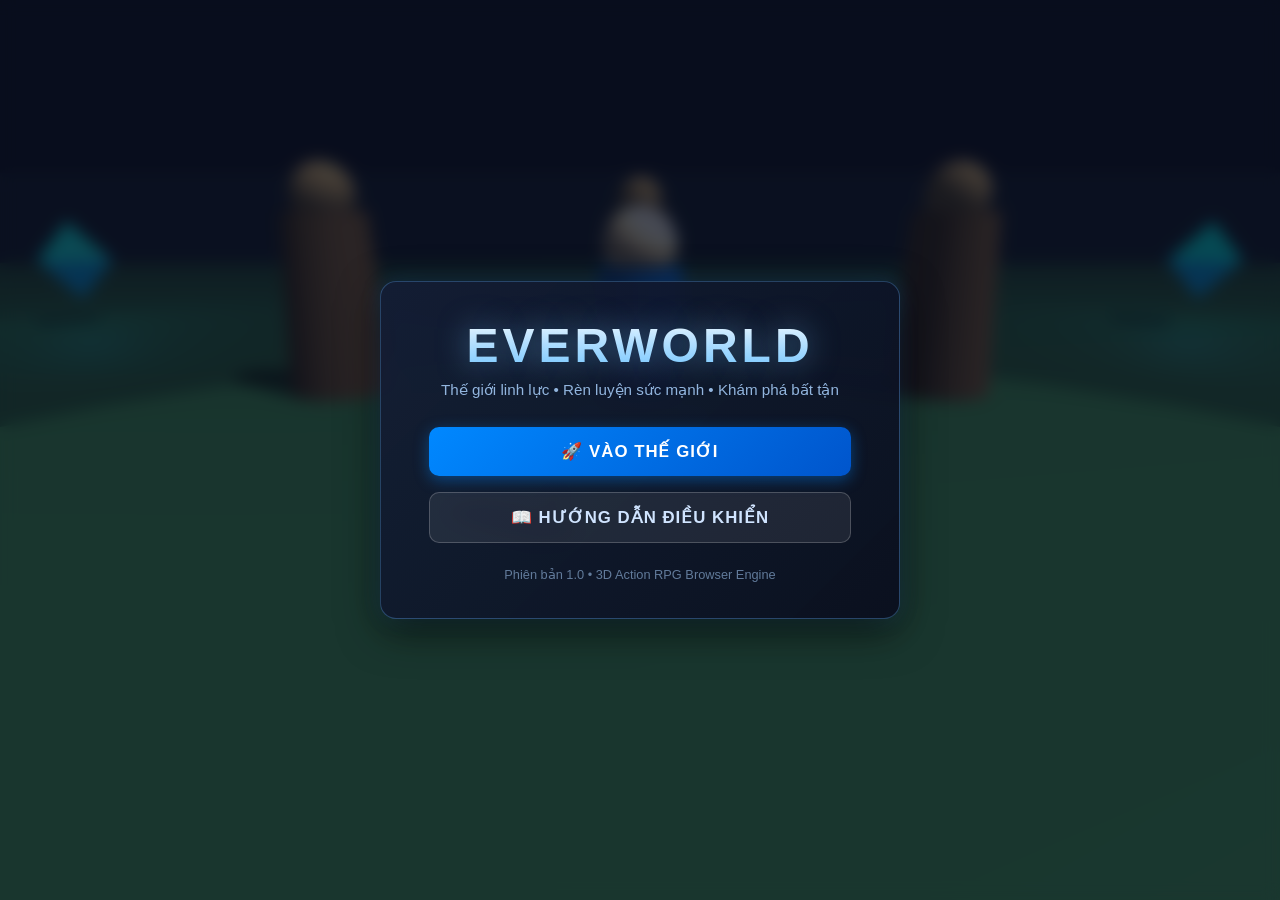
==== commit b8490483: "Implement EVERWORLD Phase 1 3D prototype foundation Co-authored-by: minhkiendng-crypto <328418051+mi" ====
--- a/src/main/resources/static/index.html
+++ b/src/main/resources/static/index.html
@@ -3,75 +3,166 @@
 <head>
     <meta charset="UTF-8">
     <meta name="viewport" content="width=device-width, initial-scale=1.0">
-    <title>EVERWORLD 3D - Giai đoạn 1: Nền móng</title>
+    <title>EVERWORLD - 3D Action RPG Fantasy</title>
     <link rel="stylesheet" href="style.css">
 </head>
 <body>
-    <!-- 3D Canvas Container -->
+
+    <!-- 3D WebGL Canvas -->
     <div id="canvas-container"></div>
 
-    <!-- START SCREEN -->
-    <div id="start-screen" class="overlay-screen active">
-        <div class="card-box">
-            <div class="game-logo">
-                <span class="logo-icon">⚔️</span>
-                <h1>EVERWORLD</h1>
-                <p class="tagline">Giai đoạn 1 — Nền móng 3D Chơi Được</p>
+    <!-- UI Overlay Layer -->
+    <div id="ui-layer">
+
+        <!-- HUD Screen (Game Active) -->
+        <div id="hud-screen" class="hud-container hidden">
+            <!-- Top Left: Character Status -->
+            <div class="hud-top-left">
+                <div class="character-avatar">
+                    <span class="avatar-icon">⚔️</span>
+                </div>
+                <div class="bars-container">
+                    <div class="bar-wrapper health-bar-wrapper">
+                        <span class="bar-label">HP</span>
+                        <div class="bar-bg"><div id="hp-fill" class="bar-fill hp-fill" style="width: 100%;"></div></div>
+                        <span id="hp-text" class="bar-value">100 / 100</span>
+                    </div>
+                    <div class="bar-wrapper chakra-bar-wrapper">
+                        <span class="bar-label">MP</span>
+                        <div class="bar-bg"><div id="chakra-fill" class="bar-fill chakra-fill" style="width: 100%;"></div></div>
+                        <span id="chakra-text" class="bar-value">100 / 100</span>
+                    </div>
+                </div>
             </div>
 
-            <div class="info-section">
-                <h3>🎮 Hướng dẫn điều khiển</h3>
-                <ul class="control-list">
-                    <li><kbd>W</kbd> <kbd>A</kbd> <kbd>S</kbd> <kbd>D</kbd> — Di chuyển theo hướng Camera</li>
-                    <li><kbd>Chuột</kbd> — Xoay góc nhìn camera (Nhấp chuột để khoá)</li>
-                    <li><kbd>Shift</kbd> — Chạy nhanh (Sprint)</li>
-                    <li><kbd>Space</kbd> — Nhảy (Jump)</li>
-                    <li><kbd>Esc</kbd> — Tạm dừng / Mở menu</li>
-                </ul>
+            <!-- Top Right: Location & Status -->
+            <div class="hud-top-right">
+                <div class="zone-badge">
+                    <span class="zone-icon">🌿</span>
+                    <span id="zone-name">Đồng Cỏ Huấn Luyện</span>
+                </div>
+                <div class="status-badge">
+                    <span id="controls-hint">Bấm [ESC] để Tạm dừng</span>
+                </div>
             </div>
 
-            <button id="start-btn" class="primary-btn">🚀 Bắt đầu khám phá</button>
+            <!-- Bottom Left: Keyboard Guide -->
+            <div class="hud-bottom-left">
+                <div class="controls-card">
+                    <div class="card-title">🎮 Điều khiển</div>
+                    <div class="control-row"><span class="key">WASD</span> Di chuyển</div>
+                    <div class="control-row"><span class="key">Shift</span> Chạy nhanh</div>
+                    <div class="control-row"><span class="key">Space</span> Nhảy</div>
+                    <div class="control-row"><span class="key">Mouse</span> Xoay camera</div>
+                    <div class="control-row"><span class="key">Esc</span> Tạm dừng / Khóa con trỏ</div>
+                </div>
+            </div>
+
+            <!-- Bottom Center: Quick Slots Bar (4 Slots) -->
+            <div class="hud-bottom-center">
+                <div class="quick-slots">
+                    <div class="slot" id="slot-1">
+                        <span class="slot-key">1</span>
+                        <span class="slot-icon">⚔️</span>
+                        <span class="slot-name">Trảm Phong</span>
+                    </div>
+                    <div class="slot" id="slot-2">
+                        <span class="slot-key">2</span>
+                        <span class="slot-icon">⚡</span>
+                        <span class="slot-name">Lướt Nhanh</span>
+                    </div>
+                    <div class="slot" id="slot-3">
+                        <span class="slot-key">3</span>
+                        <span class="slot-icon">🛡️</span>
+                        <span class="slot-name">Khiên Chakra</span>
+                    </div>
+                    <div class="slot" id="slot-4">
+                        <span class="slot-key">4</span>
+                        <span class="slot-icon">✨</span>
+                        <span class="slot-name">Hồi Sức</span>
+                    </div>
+                </div>
+            </div>
         </div>
+
+        <!-- Start Screen Overlay -->
+        <div id="start-screen" class="overlay-screen active">
+            <div class="menu-box">
+                <div class="game-logo">
+                    <h1>EVERWORLD</h1>
+                    <p class="tagline">Thế giới linh lực • Rèn luyện sức mạnh • Khám phá bất tận</p>
+                </div>
+
+                <div class="menu-actions">
+                    <button id="start-btn" class="everworld-btn primary">
+                        🚀 VÀO THẾ GIỚI
+                    </button>
+                    <button id="instructions-btn" class="everworld-btn secondary">
+                        📖 HƯỚNG DẪN ĐIỀU KHIỂN
+                    </button>
+                </div>
+
+                <div class="menu-footer">
+                    <p>Phiên bản 1.0 • 3D Action RPG Browser Engine</p>
+                </div>
+            </div>
+        </div>
+
+        <!-- Pause Screen Overlay -->
+        <div id="pause-screen" class="overlay-screen hidden">
+            <div class="menu-box">
+                <h2>⏸️ TẠM DỪNG GAME</h2>
+                <div class="menu-actions">
+                    <button id="resume-btn" class="everworld-btn primary">
+                        ▶️ TIẾP TỤC CHƠI
+                    </button>
+                    <button id="respawn-btn" class="everworld-btn warning">
+                        🔄 VỀ ĐIỂM HỒI SINH
+                    </button>
+                    <button id="main-menu-btn" class="everworld-btn secondary">
+                        🏠 MÀN HÌNH CHÍNH
+                    </button>
+                </div>
+            </div>
+        </div>
+
+        <!-- Instructions Modal Overlay -->
+        <div id="instructions-modal" class="overlay-screen hidden">
+            <div class="menu-box modal-box">
+                <h2>📖 HƯỚNG DẪN ĐIỀU KHIỂN</h2>
+                <div class="instructions-content">
+                    <div class="inst-grid">
+                        <div class="inst-item">
+                            <span class="key-badge">W A S D</span>
+                            <span>Di chuyển nhân vật theo hướng camera</span>
+                        </div>
+                        <div class="inst-item">
+                            <span class="key-badge">Shift</span>
+                            <span>Giữ để chạy nhanh (Sprint)</span>
+                        </div>
+                        <div class="inst-item">
+                            <span class="key-badge">Space</span>
+                            <span>Nhảy (Jump)</span>
+                        </div>
+                        <div class="inst-item">
+                            <span class="key-badge">Chuột</span>
+                            <span>Xoay góc nhìn 360 độ (Third Person)</span>
+                        </div>
+                        <div class="inst-item">
+                            <span class="key-badge">ESC</span>
+                            <span>Mở menu tạm dừng / Khóa con trỏ</span>
+                        </div>
+                    </div>
+                </div>
+                <button id="close-inst-btn" class="everworld-btn primary">
+                    ĐÃ HIỂU
+                </button>
+            </div>
+        </div>
+
     </div>
 
-    <!-- HUD OVERLAY -->
-    <div id="hud-screen" class="hud-overlay hidden">
-        <div class="hud-top-left">
-            <div class="hud-title">EVERWORLD 3D</div>
-            <div class="hud-stat">📍 Vị trí: <span id="hud-pos">0, 0, 0</span></div>
-            <div class="hud-stat">🏃 Trạng thái: <span id="hud-state">Đứng yên</span></div>
-        </div>
-        <div class="hud-top-right">
-            <button id="pause-btn" class="icon-btn">⚙️ Tạm dừng (Esc)</button>
-        </div>
-        <div class="hud-bottom-center">
-            <div class="controls-hint">
-                <span class="badge">WASD</span> Di chuyển &nbsp;|&nbsp;
-                <span class="badge">Shift</span> Chạy &nbsp;|&nbsp;
-                <span class="badge">Space</span> Nhảy &nbsp;|&nbsp;
-                <span class="badge">Esc</span> Menu
-            </div>
-        </div>
-    </div>
-
-    <!-- PAUSE MENU -->
-    <div id="pause-screen" class="overlay-screen hidden">
-        <div class="card-box">
-            <h2>⚙️ TẠM DỪNG</h2>
-            <p>EVERWORLD 3D Action RPG Prototype</p>
-
-            <div class="pause-actions">
-                <button id="resume-btn" class="primary-btn">▶️ Tiếp tục chơi</button>
-                <button id="reset-pos-btn" class="secondary-btn">🔄 Đặt lại vị trí</button>
-            </div>
-
-            <div class="info-section">
-                <h4>⌨️ Nhắc lại phím tắt:</h4>
-                <p><kbd>W</kbd><kbd>A</kbd><kbd>S</kbd><kbd>D</kbd>: Di chuyển | <kbd>Shift</kbd>: Chạy | <kbd>Space</kbd>: Nhảy</p>
-            </div>
-        </div>
-    </div>
-
+    <!-- Scripts -->
     <script src="three.min.js"></script>
     <script src="script.js"></script>
 </body>
--- a/src/main/resources/static/style.css
+++ b/src/main/resources/static/style.css
@@ -1,19 +1,22 @@
+/* EVERWORLD 3D RPG STYLES */
+
 * {
+    box-sizing: border-box;
     margin: 0;
     padding: 0;
-    box-sizing: border-box;
     user-select: none;
+    font-family: 'Segoe UI', Tahoma, Geneva, Verdana, sans-serif;
 }
 
 body, html {
     width: 100%;
     height: 100%;
     overflow: hidden;
-    font-family: 'Segoe UI', Tahoma, Geneva, Verdana, sans-serif;
-    background-color: #0b0e14;
-    color: #e6edf3;
-}
-
+    background-color: #080d1a;
+    color: #ffffff;
+}
+
+/* WebGL Canvas */
 #canvas-container {
     width: 100%;
     height: 100%;
@@ -23,238 +26,385 @@
     z-index: 1;
 }
 
-canvas {
-    display: block;
+/* UI Overlay Layer */
+#ui-layer {
     width: 100%;
     height: 100%;
-}
-
-/* OVERLAY SCREENS */
+    position: absolute;
+    top: 0;
+    left: 0;
+    z-index: 10;
+    pointer-events: none;
+}
+
+/* Common Classes */
+.hidden {
+    display: none !important;
+}
+
 .overlay-screen {
     position: absolute;
     top: 0;
     left: 0;
     width: 100%;
     height: 100%;
-    z-index: 10;
+    background: rgba(8, 13, 26, 0.75);
+    backdrop-filter: blur(8px);
     display: flex;
     justify-content: center;
     align-items: center;
-    background: rgba(11, 14, 20, 0.85);
-    backdrop-filter: blur(8px);
-    transition: opacity 0.3s ease, visibility 0.3s ease;
-}
-
-.overlay-screen.hidden {
-    opacity: 0;
-    visibility: hidden;
-    pointer-events: none;
-}
-
-.overlay-screen.active {
-    opacity: 1;
-    visibility: visible;
     pointer-events: auto;
-}
-
-.card-box {
-    background: linear-gradient(145deg, #161b22, #0d1117);
-    border: 1px solid #30363d;
+    z-index: 20;
+    transition: opacity 0.3s ease;
+}
+
+.menu-box {
+    background: linear-gradient(135deg, rgba(20, 30, 55, 0.9), rgba(10, 15, 30, 0.95));
+    border: 1px solid rgba(100, 180, 255, 0.3);
     border-radius: 16px;
-    padding: 32px 40px;
-    max-width: 480px;
+    padding: 36px 48px;
+    text-align: center;
+    box-shadow: 0 12px 40px rgba(0, 0, 0, 0.6), 0 0 20px rgba(60, 140, 255, 0.2);
+    max-width: 520px;
     width: 90%;
-    box-shadow: 0 16px 40px rgba(0, 0, 0, 0.6), 0 0 20px rgba(56, 139, 253, 0.15);
+}
+
+.modal-box {
+    max-width: 640px;
+}
+
+.game-logo h1 {
+    font-size: 3rem;
+    letter-spacing: 4px;
+    background: linear-gradient(180deg, #ffffff, #72c6ff);
+    -webkit-background-clip: text;
+    -webkit-text-fill-color: transparent;
+    text-shadow: 0 0 30px rgba(114, 198, 255, 0.5);
+    margin-bottom: 8px;
+}
+
+.tagline {
+    font-size: 0.95rem;
+    color: #92b5de;
+    margin-bottom: 28px;
+}
+
+.menu-actions {
+    display: flex;
+    flex-direction: column;
+    gap: 16px;
+    margin-bottom: 24px;
+}
+
+.everworld-btn {
+    padding: 14px 28px;
+    font-size: 1.05rem;
+    font-weight: 700;
+    border: none;
+    border-radius: 10px;
+    cursor: pointer;
+    transition: all 0.2s ease;
+    text-transform: uppercase;
+    letter-spacing: 1px;
+}
+
+.everworld-btn.primary {
+    background: linear-gradient(135deg, #0088ff, #0055cc);
+    color: #ffffff;
+    box-shadow: 0 4px 15px rgba(0, 136, 255, 0.4);
+}
+
+.everworld-btn.primary:hover {
+    background: linear-gradient(135deg, #1aa0ff, #0066ee);
+    transform: translateY(-2px);
+    box-shadow: 0 6px 20px rgba(0, 136, 255, 0.6);
+}
+
+.everworld-btn.secondary {
+    background: rgba(255, 255, 255, 0.08);
+    color: #d0e4ff;
+    border: 1px solid rgba(255, 255, 255, 0.2);
+}
+
+.everworld-btn.secondary:hover {
+    background: rgba(255, 255, 255, 0.16);
+    color: #ffffff;
+}
+
+.everworld-btn.warning {
+    background: linear-gradient(135deg, #ff8800, #cc5500);
+    color: #ffffff;
+    box-shadow: 0 4px 15px rgba(255, 136, 0, 0.4);
+}
+
+.everworld-btn.warning:hover {
+    background: linear-gradient(135deg, #ffa01a, #ee6600);
+    transform: translateY(-2px);
+}
+
+.menu-footer {
+    font-size: 0.8rem;
+    color: #627b9b;
+}
+
+/* Instructions Content */
+.instructions-content {
+    margin: 20px 0;
+    text-align: left;
+}
+
+.inst-grid {
+    display: flex;
+    flex-direction: column;
+    gap: 14px;
+}
+
+.inst-item {
+    display: flex;
+    align-items: center;
+    gap: 16px;
+    background: rgba(255, 255, 255, 0.05);
+    padding: 10px 16px;
+    border-radius: 8px;
+    font-size: 0.95rem;
+    color: #d0e0ff;
+}
+
+.key-badge {
+    background: linear-gradient(135deg, #0055aa, #003388);
+    color: #ffffff;
+    font-weight: bold;
+    padding: 4px 10px;
+    border-radius: 6px;
+    min-width: 90px;
     text-align: center;
-}
-
-.game-logo .logo-icon {
-    font-size: 48px;
-    display: block;
-    margin-bottom: 8px;
-}
-
-.game-logo h1 {
-    font-size: 32px;
-    letter-spacing: 2px;
-    color: #58a6ff;
-    margin-bottom: 4px;
-    text-shadow: 0 0 12px rgba(88, 166, 255, 0.4);
-}
-
-.tagline {
-    font-size: 14px;
-    color: #8b949e;
-    margin-bottom: 24px;
-}
-
-.info-section {
-    background: #0d1117;
-    border: 1px solid #21262d;
+    border: 1px solid rgba(100, 180, 255, 0.4);
+}
+
+/* HUD Overlay */
+.hud-container {
+    width: 100%;
+    height: 100%;
+    position: relative;
+    padding: 24px;
+}
+
+/* HUD Top Left - HP / Chakra */
+.hud-top-left {
+    position: absolute;
+    top: 20px;
+    left: 20px;
+    display: flex;
+    align-items: center;
+    gap: 14px;
+    background: rgba(10, 18, 36, 0.65);
+    backdrop-filter: blur(6px);
+    padding: 12px 18px;
     border-radius: 12px;
-    padding: 16px 20px;
-    margin-bottom: 24px;
-    text-align: left;
-}
-
-.info-section h3, .info-section h4 {
-    font-size: 14px;
-    color: #c9d1d9;
-    margin-bottom: 12px;
-}
-
-.control-list {
-    list-style: none;
-    font-size: 13px;
-    color: #8b949e;
-}
-
-.control-list li {
-    margin-bottom: 8px;
-    display: flex;
-    align-items: center;
+    border: 1px solid rgba(100, 180, 255, 0.25);
+    pointer-events: auto;
+}
+
+.character-avatar {
+    width: 44px;
+    height: 44px;
+    background: linear-gradient(135deg, #0066cc, #002266);
+    border-radius: 50%;
+    display: flex;
+    justify-content: center;
+    align-items: center;
+    font-size: 1.4rem;
+    border: 2px solid #55aaff;
+    box-shadow: 0 0 10px rgba(0, 102, 204, 0.5);
+}
+
+.bars-container {
+    display: flex;
+    flex-direction: column;
     gap: 8px;
-}
-
-kbd {
-    background: #21262d;
-    border: 1px solid #30363d;
-    border-radius: 4px;
-    padding: 2px 6px;
-    font-size: 11px;
-    font-family: monospace;
-    color: #58a6ff;
-    box-shadow: 0 2px 0 #161b22;
-}
-
-.primary-btn {
-    width: 100%;
-    padding: 14px 24px;
-    font-size: 16px;
-    font-weight: 600;
-    color: #ffffff;
-    background: linear-gradient(135deg, #1f6feb, #238636);
-    border: none;
-    border-radius: 8px;
-    cursor: pointer;
-    transition: transform 0.1s ease, box-shadow 0.2s ease;
-    box-shadow: 0 4px 12px rgba(31, 111, 235, 0.3);
-}
-
-.primary-btn:hover {
-    transform: translateY(-2px);
-    box-shadow: 0 6px 16px rgba(31, 111, 235, 0.5);
-}
-
-.primary-btn:active {
-    transform: translateY(0);
-}
-
-.secondary-btn {
-    width: 100%;
-    padding: 12px 24px;
-    font-size: 14px;
-    font-weight: 500;
-    color: #c9d1d9;
-    background: #21262d;
-    border: 1px solid #30363d;
-    border-radius: 8px;
-    cursor: pointer;
-    margin-top: 10px;
-    transition: background 0.2s ease;
-}
-
-.secondary-btn:hover {
-    background: #30363d;
-}
-
-/* HUD OVERLAY */
-.hud-overlay {
-    position: absolute;
-    top: 0;
-    left: 0;
-    width: 100%;
-    height: 100%;
-    z-index: 5;
-    pointer-events: none;
-    padding: 20px;
-    display: flex;
-    flex-direction: column;
-    justify-content: space-between;
-}
-
-.hud-overlay.hidden {
-    display: none;
-}
-
-.hud-top-left {
-    background: rgba(13, 17, 23, 0.7);
-    border: 1px solid rgba(48, 54, 61, 0.7);
-    border-radius: 10px;
-    padding: 12px 18px;
-    width: fit-content;
-    backdrop-filter: blur(4px);
-}
-
-.hud-title {
-    font-weight: 700;
-    font-size: 16px;
-    color: #58a6ff;
-    margin-bottom: 4px;
-}
-
-.hud-stat {
-    font-size: 13px;
-    color: #8b949e;
-}
-
+    width: 180px;
+}
+
+.bar-wrapper {
+    display: flex;
+    align-items: center;
+    gap: 8px;
+    position: relative;
+}
+
+.bar-label {
+    font-size: 0.75rem;
+    font-weight: bold;
+    width: 24px;
+    color: #a0c8ff;
+}
+
+.bar-bg {
+    flex-grow: 1;
+    height: 12px;
+    background: rgba(0, 0, 0, 0.5);
+    border-radius: 6px;
+    overflow: hidden;
+    border: 1px solid rgba(255, 255, 255, 0.1);
+}
+
+.bar-fill {
+    height: 100%;
+    border-radius: 6px;
+    transition: width 0.2s ease;
+}
+
+.hp-fill {
+    background: linear-gradient(90deg, #ff3344, #ff6677);
+    box-shadow: 0 0 8px rgba(255, 51, 68, 0.6);
+}
+
+.chakra-fill {
+    background: linear-gradient(90deg, #0088ff, #00d4ff);
+    box-shadow: 0 0 8px rgba(0, 136, 255, 0.6);
+}
+
+.bar-value {
+    font-size: 0.7rem;
+    color: #cfd8dc;
+    min-width: 55px;
+    text-align: right;
+}
+
+/* HUD Top Right */
 .hud-top-right {
     position: absolute;
     top: 20px;
     right: 20px;
+    display: flex;
+    flex-direction: column;
+    align-items: flex-end;
+    gap: 8px;
     pointer-events: auto;
 }
 
-.icon-btn {
-    background: rgba(22, 27, 34, 0.8);
-    border: 1px solid #30363d;
-    color: #c9d1d9;
-    padding: 8px 14px;
+.zone-badge {
+    background: rgba(10, 18, 36, 0.65);
+    backdrop-filter: blur(6px);
+    padding: 8px 16px;
+    border-radius: 20px;
+    border: 1px solid rgba(100, 180, 255, 0.25);
+    font-weight: 600;
+    font-size: 0.9rem;
+    color: #e0f0ff;
+    display: flex;
+    align-items: center;
+    gap: 8px;
+}
+
+.status-badge {
+    background: rgba(0, 0, 0, 0.4);
+    padding: 6px 12px;
     border-radius: 8px;
-    cursor: pointer;
-    font-size: 13px;
-    backdrop-filter: blur(4px);
-    transition: background 0.2s ease;
-}
-
-.icon-btn:hover {
-    background: #30363d;
-}
-
-.hud-bottom-center {
-    align-self: center;
-    margin-bottom: 10px;
-}
-
-.controls-hint {
-    background: rgba(13, 17, 23, 0.75);
-    border: 1px solid rgba(48, 54, 61, 0.6);
-    border-radius: 20px;
-    padding: 8px 20px;
-    font-size: 13px;
-    color: #8b949e;
-    backdrop-filter: blur(4px);
-}
-
-.badge {
-    background: #1f6feb;
-    color: #ffffff;
-    font-size: 11px;
-    font-weight: 600;
+    font-size: 0.8rem;
+    color: #8faecf;
+}
+
+/* HUD Bottom Left - Controls */
+.hud-bottom-left {
+    position: absolute;
+    bottom: 20px;
+    left: 20px;
+    pointer-events: auto;
+}
+
+.controls-card {
+    background: rgba(10, 18, 36, 0.65);
+    backdrop-filter: blur(6px);
+    border: 1px solid rgba(100, 180, 255, 0.2);
+    border-radius: 12px;
+    padding: 12px 16px;
+    width: 200px;
+}
+
+.card-title {
+    font-size: 0.85rem;
+    font-weight: bold;
+    color: #72c6ff;
+    margin-bottom: 8px;
+    border-bottom: 1px solid rgba(255, 255, 255, 0.1);
+    padding-bottom: 4px;
+}
+
+.control-row {
+    display: flex;
+    justify-content: space-between;
+    align-items: center;
+    font-size: 0.8rem;
+    color: #b0cced;
+    margin-bottom: 4px;
+}
+
+.control-row .key {
+    background: rgba(255, 255, 255, 0.12);
     padding: 2px 6px;
     border-radius: 4px;
-}
-
-.pause-actions {
-    margin-bottom: 20px;
-}
+    font-weight: bold;
+    color: #ffffff;
+    font-size: 0.75rem;
+}
+
+/* HUD Bottom Center - Quick Slots */
+.hud-bottom-center {
+    position: absolute;
+    bottom: 20px;
+    left: 50%;
+    transform: translateX(-50%);
+    pointer-events: auto;
+}
+
+.quick-slots {
+    display: flex;
+    gap: 12px;
+    background: rgba(10, 18, 36, 0.65);
+    backdrop-filter: blur(6px);
+    padding: 10px 16px;
+    border-radius: 16px;
+    border: 1px solid rgba(100, 180, 255, 0.25);
+}
+
+.slot {
+    width: 56px;
+    height: 56px;
+    background: rgba(255, 255, 255, 0.06);
+    border: 1px solid rgba(255, 255, 255, 0.15);
+    border-radius: 10px;
+    display: flex;
+    flex-direction: column;
+    justify-content: center;
+    align-items: center;
+    position: relative;
+    cursor: pointer;
+    transition: all 0.2s ease;
+}
+
+.slot:hover {
+    background: rgba(255, 255, 255, 0.15);
+    border-color: #0088ff;
+    transform: translateY(-2px);
+}
+
+.slot-key {
+    position: absolute;
+    top: 3px;
+    left: 5px;
+    font-size: 0.65rem;
+    font-weight: bold;
+    color: #72c6ff;
+}
+
+.slot-icon {
+    font-size: 1.2rem;
+    margin-top: 2px;
+}
+
+.slot-name {
+    font-size: 0.6rem;
+    color: #a0c0e0;
+    margin-top: 2px;
+}
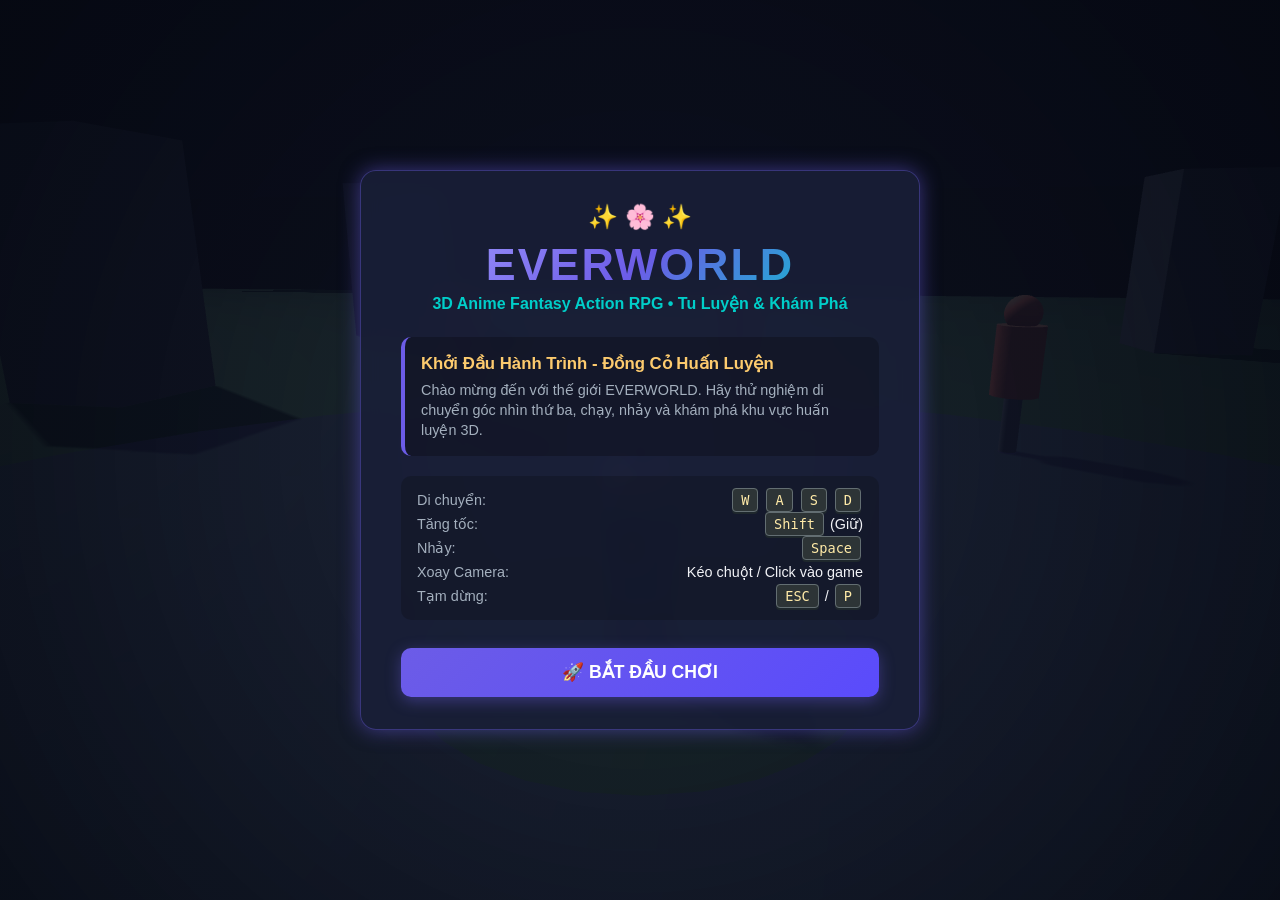
==== commit 65cf3c89: "feat: implement EVERWORLD Phase 1 3D browser game prototype - Set up 3D environment with Three.js in" ====
--- a/src/main/resources/static/index.html
+++ b/src/main/resources/static/index.html
@@ -3,167 +3,138 @@
 <head>
     <meta charset="UTF-8">
     <meta name="viewport" content="width=device-width, initial-scale=1.0">
-    <title>EVERWORLD - 3D Action RPG Fantasy</title>
+    <title>EVERWORLD - 3D Anime Fantasy Action RPG</title>
     <link rel="stylesheet" href="style.css">
 </head>
 <body>
 
-    <!-- 3D WebGL Canvas -->
-    <div id="canvas-container"></div>
+    <!-- 3D Canvas Container -->
+    <div id="canvasContainer">
+        <canvas id="gameCanvas"></canvas>
+    </div>
 
     <!-- UI Overlay Layer -->
-    <div id="ui-layer">
+    <div id="uiOverlay">
 
-        <!-- HUD Screen (Game Active) -->
-        <div id="hud-screen" class="hud-container hidden">
-            <!-- Top Left: Character Status -->
-            <div class="hud-top-left">
-                <div class="character-avatar">
-                    <span class="avatar-icon">⚔️</span>
+        <!-- HUD Screen (Active during gameplay) -->
+        <div id="gameHud" class="hud-layer hidden">
+            <!-- Top Bar -->
+            <div class="hud-top-bar">
+                <div class="brand-badge">
+                    <span class="game-logo">⚔️ EVERWORLD</span>
+                    <span class="phase-tag">Giai Đoạn 1: Đồng Cỏ Huấn Luyện</span>
                 </div>
-                <div class="bars-container">
-                    <div class="bar-wrapper health-bar-wrapper">
-                        <span class="bar-label">HP</span>
-                        <div class="bar-bg"><div id="hp-fill" class="bar-fill hp-fill" style="width: 100%;"></div></div>
-                        <span id="hp-text" class="bar-value">100 / 100</span>
-                    </div>
-                    <div class="bar-wrapper chakra-bar-wrapper">
-                        <span class="bar-label">MP</span>
-                        <div class="bar-bg"><div id="chakra-fill" class="bar-fill chakra-fill" style="width: 100%;"></div></div>
-                        <span id="chakra-text" class="bar-value">100 / 100</span>
-                    </div>
+                <div class="hud-actions">
+                    <button id="btnPause" class="hud-btn">⏸ Tạm dừng (ESC / P)</button>
                 </div>
             </div>
 
-            <!-- Top Right: Location & Status -->
-            <div class="hud-top-right">
-                <div class="zone-badge">
-                    <span class="zone-icon">🌿</span>
-                    <span id="zone-name">Đồng Cỏ Huấn Luyện</span>
-                </div>
-                <div class="status-badge">
-                    <span id="controls-hint">Bấm [ESC] để Tạm dừng</span>
-                </div>
+            <!-- Pointer Lock Hint -->
+            <div id="pointerLockHint" class="pointer-hint">
+                <span>🖱️ Nhấp chuột vào màn hình để xoay camera 3D</span>
             </div>
 
-            <!-- Bottom Left: Keyboard Guide -->
-            <div class="hud-bottom-left">
-                <div class="controls-card">
-                    <div class="card-title">🎮 Điều khiển</div>
-                    <div class="control-row"><span class="key">WASD</span> Di chuyển</div>
-                    <div class="control-row"><span class="key">Shift</span> Chạy nhanh</div>
-                    <div class="control-row"><span class="key">Space</span> Nhảy</div>
-                    <div class="control-row"><span class="key">Mouse</span> Xoay camera</div>
-                    <div class="control-row"><span class="key">Esc</span> Tạm dừng / Khóa con trỏ</div>
-                </div>
+            <!-- Controls Quick Guide Overlay -->
+            <div class="controls-card">
+                <h4>🎮 Bảng Điều Khiển</h4>
+                <ul>
+                    <li><kbd>W</kbd><kbd>A</kbd><kbd>S</kbd><kbd>D</kbd> : Di chuyển</li>
+                    <li><kbd>Shift</kbd> : Chạy nhanh</li>
+                    <li><kbd>Space</kbd> : Nhảy</li>
+                    <li><kbd>Chuột</kbd> : Xoay camera</li>
+                    <li><kbd>ESC</kbd> / <kbd>P</kbd> : Tạm dừng</li>
+                    <li><kbd>R</kbd> : Reset vị trí</li>
+                </ul>
             </div>
 
-            <!-- Bottom Center: Quick Slots Bar (4 Slots) -->
-            <div class="hud-bottom-center">
-                <div class="quick-slots">
-                    <div class="slot" id="slot-1">
-                        <span class="slot-key">1</span>
-                        <span class="slot-icon">⚔️</span>
-                        <span class="slot-name">Trảm Phong</span>
-                    </div>
-                    <div class="slot" id="slot-2">
-                        <span class="slot-key">2</span>
-                        <span class="slot-icon">⚡</span>
-                        <span class="slot-name">Lướt Nhanh</span>
-                    </div>
-                    <div class="slot" id="slot-3">
-                        <span class="slot-key">3</span>
-                        <span class="slot-icon">🛡️</span>
-                        <span class="slot-name">Khiên Chakra</span>
-                    </div>
-                    <div class="slot" id="slot-4">
-                        <span class="slot-key">4</span>
-                        <span class="slot-icon">✨</span>
-                        <span class="slot-name">Hồi Sức</span>
-                    </div>
+            <!-- Player Status Panel (Bottom Left) -->
+            <div class="status-card">
+                <div class="status-row">
+                    <span class="label">Cảnh Giới:</span>
+                    <span class="value realm-badge">Phàm Nhân (Sơ Kỳ)</span>
+                </div>
+                <div class="status-row">
+                    <span class="label">Trạng Thái:</span>
+                    <span id="playerStateText" class="value">Trên mặt đất</span>
+                </div>
+                <div class="status-row">
+                    <span class="label">Tốc Độ:</span>
+                    <span id="playerSpeedText" class="value">0 km/h</span>
+                </div>
+                <div class="status-row">
+                    <span class="label">Vị Trí (X, Y, Z):</span>
+                    <span id="playerPositionText" class="value">0.0, 1.0, 0.0</span>
                 </div>
             </div>
         </div>
 
-        <!-- Start Screen Overlay -->
-        <div id="start-screen" class="overlay-screen active">
-            <div class="menu-box">
-                <div class="game-logo">
-                    <h1>EVERWORLD</h1>
-                    <p class="tagline">Thế giới linh lực • Rèn luyện sức mạnh • Khám phá bất tận</p>
+        <!-- Start Screen -->
+        <div id="startScreen" class="overlay-screen active">
+            <div class="modal-card start-card">
+                <div class="anime-decoration">✨ 🌸 ✨</div>
+                <h1 class="main-title">EVERWORLD</h1>
+                <p class="sub-title">3D Anime Fantasy Action RPG • Tu Luyện & Khám Phá</p>
+
+                <div class="intro-box">
+                    <h3>Khởi Đầu Hành Trình - Đồng Cỏ Huấn Luyện</h3>
+                    <p>Chào mừng đến với thế giới EVERWORLD. Hãy thử nghiệm di chuyển góc nhìn thứ ba, chạy, nhảy và khám phá khu vực huấn luyện 3D.</p>
+                </div>
+
+                <div class="controls-preview">
+                    <div class="key-group">
+                        <span class="key-label">Di chuyển:</span>
+                        <span class="keys"><kbd>W</kbd> <kbd>A</kbd> <kbd>S</kbd> <kbd>D</kbd></span>
+                    </div>
+                    <div class="key-group">
+                        <span class="key-label">Tăng tốc:</span>
+                        <span class="keys"><kbd>Shift</kbd> (Giữ)</span>
+                    </div>
+                    <div class="key-group">
+                        <span class="key-label">Nhảy:</span>
+                        <span class="keys"><kbd>Space</kbd></span>
+                    </div>
+                    <div class="key-group">
+                        <span class="key-label">Xoay Camera:</span>
+                        <span class="keys">Kéo chuột / Click vào game</span>
+                    </div>
+                    <div class="key-group">
+                        <span class="key-label">Tạm dừng:</span>
+                        <span class="keys"><kbd>ESC</kbd> / <kbd>P</kbd></span>
+                    </div>
+                </div>
+
+                <button id="btnStart" class="primary-btn pulse">
+                    🚀 BẮT ĐẦU CHƠI
+                </button>
+            </div>
+        </div>
+
+        <!-- Pause Menu -->
+        <div id="pauseMenu" class="overlay-screen hidden">
+            <div class="modal-card pause-card">
+                <h2>⏸ TẠM DỪNG GAME</h2>
+                <p class="pause-desc">Trò chơi đang ở trạng thái tạm dừng.</p>
+
+                <div class="pause-controls-list">
+                    <h4>Hướng Dẫn Phím</h4>
+                    <p>• <b>WASD</b>: Di chuyển theo hướng góc nhìn camera</p>
+                    • <b>Shift</b>: Chạy nhanh (Sprinting)</p>
+                    • <b>Space</b>: Nhảy vượt vật cản</p>
+                    • <b>R</b>: Reset nhân vật về vị trí xuất phát</p>
                 </div>
 
                 <div class="menu-actions">
-                    <button id="start-btn" class="everworld-btn primary">
-                        🚀 VÀO THẾ GIỚI
-                    </button>
-                    <button id="instructions-btn" class="everworld-btn secondary">
-                        📖 HƯỚNG DẪN ĐIỀU KHIỂN
-                    </button>
+                    <button id="btnResume" class="primary-btn">▶ Tiếp Tục Chơi</button>
+                    <button id="btnReset" class="secondary-btn">🔄 Đặt Lại Vị Trí</button>
                 </div>
-
-                <div class="menu-footer">
-                    <p>Phiên bản 1.0 • 3D Action RPG Browser Engine</p>
-                </div>
-            </div>
-        </div>
-
-        <!-- Pause Screen Overlay -->
-        <div id="pause-screen" class="overlay-screen hidden">
-            <div class="menu-box">
-                <h2>⏸️ TẠM DỪNG GAME</h2>
-                <div class="menu-actions">
-                    <button id="resume-btn" class="everworld-btn primary">
-                        ▶️ TIẾP TỤC CHƠI
-                    </button>
-                    <button id="respawn-btn" class="everworld-btn warning">
-                        🔄 VỀ ĐIỂM HỒI SINH
-                    </button>
-                    <button id="main-menu-btn" class="everworld-btn secondary">
-                        🏠 MÀN HÌNH CHÍNH
-                    </button>
-                </div>
-            </div>
-        </div>
-
-        <!-- Instructions Modal Overlay -->
-        <div id="instructions-modal" class="overlay-screen hidden">
-            <div class="menu-box modal-box">
-                <h2>📖 HƯỚNG DẪN ĐIỀU KHIỂN</h2>
-                <div class="instructions-content">
-                    <div class="inst-grid">
-                        <div class="inst-item">
-                            <span class="key-badge">W A S D</span>
-                            <span>Di chuyển nhân vật theo hướng camera</span>
-                        </div>
-                        <div class="inst-item">
-                            <span class="key-badge">Shift</span>
-                            <span>Giữ để chạy nhanh (Sprint)</span>
-                        </div>
-                        <div class="inst-item">
-                            <span class="key-badge">Space</span>
-                            <span>Nhảy (Jump)</span>
-                        </div>
-                        <div class="inst-item">
-                            <span class="key-badge">Chuột</span>
-                            <span>Xoay góc nhìn 360 độ (Third Person)</span>
-                        </div>
-                        <div class="inst-item">
-                            <span class="key-badge">ESC</span>
-                            <span>Mở menu tạm dừng / Khóa con trỏ</span>
-                        </div>
-                    </div>
-                </div>
-                <button id="close-inst-btn" class="everworld-btn primary">
-                    ĐÃ HIỂU
-                </button>
             </div>
         </div>
 
     </div>
 
-    <!-- Scripts -->
+    <!-- Load Three.js library local script -->
     <script src="three.min.js"></script>
+    <!-- Game logic script -->
     <script src="script.js"></script>
 </body>
 </html>
--- a/src/main/resources/static/style.css
+++ b/src/main/resources/static/style.css
@@ -1,410 +1,416 @@
-/* EVERWORLD 3D RPG STYLES */
+/* EVERWORLD 3D RPG CSS Styling */
+
+:root {
+    --primary-color: #6C5CE7;
+    --primary-hover: #5A4BFC;
+    --accent-color: #00CEC9;
+    --accent-gold: #FDCB6E;
+    --bg-dark: rgba(15, 18, 32, 0.85);
+    --bg-card: rgba(26, 31, 56, 0.88);
+    --text-main: #F1F2F6;
+    --text-muted: #A4B0BE;
+    --border-color: rgba(108, 92, 231, 0.4);
+    --shadow-glow: 0 0 20px rgba(108, 92, 231, 0.5);
+    --font-family: -apple-system, BlinkMacSystemFont, "Segoe UI", Roboto, "Helvetica Neue", Arial, sans-serif;
+}
 
 * {
     box-sizing: border-box;
     margin: 0;
     padding: 0;
     user-select: none;
-    font-family: 'Segoe UI', Tahoma, Geneva, Verdana, sans-serif;
 }
 
 body, html {
     width: 100%;
     height: 100%;
     overflow: hidden;
-    background-color: #080d1a;
-    color: #ffffff;
-}
-
-/* WebGL Canvas */
-#canvas-container {
-    width: 100%;
-    height: 100%;
+    background-color: #050811;
+    font-family: var(--font-family);
+    color: var(--text-main);
+}
+
+/* 3D Canvas */
+#canvasContainer {
     position: absolute;
     top: 0;
     left: 0;
+    width: 100vw;
+    height: 100vh;
     z-index: 1;
 }
 
+#gameCanvas {
+    width: 100%;
+    height: 100%;
+    display: block;
+}
+
 /* UI Overlay Layer */
-#ui-layer {
-    width: 100%;
-    height: 100%;
+#uiOverlay {
     position: absolute;
     top: 0;
     left: 0;
+    width: 100vw;
+    height: 100vh;
     z-index: 10;
     pointer-events: none;
 }
 
-/* Common Classes */
-.hidden {
-    display: none !important;
-}
-
+#uiOverlay * {
+    pointer-events: auto;
+}
+
+/* Overlay Screens (Start & Pause) */
 .overlay-screen {
     position: absolute;
     top: 0;
     left: 0;
     width: 100%;
     height: 100%;
-    background: rgba(8, 13, 26, 0.75);
-    backdrop-filter: blur(8px);
+    background: radial-gradient(circle at center, rgba(12, 15, 30, 0.8) 0%, rgba(5, 8, 17, 0.95) 100%);
     display: flex;
     justify-content: center;
     align-items: center;
-    pointer-events: auto;
-    z-index: 20;
     transition: opacity 0.3s ease;
-}
-
-.menu-box {
-    background: linear-gradient(135deg, rgba(20, 30, 55, 0.9), rgba(10, 15, 30, 0.95));
-    border: 1px solid rgba(100, 180, 255, 0.3);
+    z-index: 100;
+}
+
+.overlay-screen.hidden {
+    opacity: 0;
+    pointer-events: none;
+    display: none !important;
+}
+
+.overlay-screen.active {
+    display: flex !important;
+    opacity: 1;
+}
+
+/* Modal Cards */
+.modal-card {
+    background: var(--bg-card);
+    border: 1px solid var(--border-color);
+    box-shadow: var(--shadow-glow);
     border-radius: 16px;
-    padding: 36px 48px;
+    padding: 32px 40px;
+    max-width: 560px;
+    width: 90%;
     text-align: center;
-    box-shadow: 0 12px 40px rgba(0, 0, 0, 0.6), 0 0 20px rgba(60, 140, 255, 0.2);
-    max-width: 520px;
-    width: 90%;
-}
-
-.modal-box {
-    max-width: 640px;
-}
-
-.game-logo h1 {
-    font-size: 3rem;
-    letter-spacing: 4px;
-    background: linear-gradient(180deg, #ffffff, #72c6ff);
+    backdrop-filter: blur(10px);
+}
+
+.anime-decoration {
+    font-size: 1.5rem;
+    margin-bottom: 8px;
+}
+
+.main-title {
+    font-size: 2.8rem;
+    font-weight: 800;
+    background: linear-gradient(135deg, #A29BFE, #6C5CE7, #00CEC9);
     -webkit-background-clip: text;
     -webkit-text-fill-color: transparent;
-    text-shadow: 0 0 30px rgba(114, 198, 255, 0.5);
-    margin-bottom: 8px;
-}
-
-.tagline {
-    font-size: 0.95rem;
-    color: #92b5de;
+    letter-spacing: 2px;
+    margin-bottom: 4px;
+}
+
+.sub-title {
+    color: var(--accent-color);
+    font-size: 1rem;
+    font-weight: 600;
+    margin-bottom: 24px;
+}
+
+.intro-box {
+    background: rgba(0, 0, 0, 0.25);
+    border-radius: 10px;
+    padding: 16px;
+    border-left: 4px solid var(--primary-color);
+    margin-bottom: 20px;
+    text-align: left;
+}
+
+.intro-box h3 {
+    font-size: 1.05rem;
+    color: var(--accent-gold);
+    margin-bottom: 6px;
+}
+
+.intro-box p {
+    font-size: 0.9rem;
+    color: var(--text-muted);
+    line-height: 1.4;
+}
+
+/* Controls Preview Grid */
+.controls-preview {
+    display: flex;
+    flex-direction: column;
+    gap: 8px;
+    background: rgba(0, 0, 0, 0.2);
+    border-radius: 10px;
+    padding: 16px;
     margin-bottom: 28px;
-}
-
-.menu-actions {
-    display: flex;
-    flex-direction: column;
-    gap: 16px;
-    margin-bottom: 24px;
-}
-
-.everworld-btn {
-    padding: 14px 28px;
-    font-size: 1.05rem;
-    font-weight: 700;
+    text-align: left;
+}
+
+.key-group {
+    display: flex;
+    justify-content: space-between;
+    align-items: center;
+    font-size: 0.9rem;
+}
+
+.key-label {
+    color: var(--text-muted);
+}
+
+kbd {
+    background: #2D3436;
+    color: #FFEAA7;
+    border: 1px solid #636E72;
+    border-radius: 4px;
+    padding: 3px 8px;
+    font-family: monospace;
+    font-size: 0.85rem;
+    box-shadow: 0 2px 0 #1E272C;
+    margin: 0 2px;
+}
+
+/* Buttons */
+.primary-btn {
+    background: linear-gradient(135deg, var(--primary-color), var(--primary-hover));
+    color: #FFF;
     border: none;
     border-radius: 10px;
+    padding: 14px 32px;
+    font-size: 1.1rem;
+    font-weight: 700;
     cursor: pointer;
-    transition: all 0.2s ease;
-    text-transform: uppercase;
-    letter-spacing: 1px;
-}
-
-.everworld-btn.primary {
-    background: linear-gradient(135deg, #0088ff, #0055cc);
-    color: #ffffff;
-    box-shadow: 0 4px 15px rgba(0, 136, 255, 0.4);
-}
-
-.everworld-btn.primary:hover {
-    background: linear-gradient(135deg, #1aa0ff, #0066ee);
+    box-shadow: 0 4px 15px rgba(108, 92, 231, 0.4);
+    transition: transform 0.2s, box-shadow 0.2s;
+    width: 100%;
+}
+
+.primary-btn:hover {
     transform: translateY(-2px);
-    box-shadow: 0 6px 20px rgba(0, 136, 255, 0.6);
-}
-
-.everworld-btn.secondary {
-    background: rgba(255, 255, 255, 0.08);
-    color: #d0e4ff;
-    border: 1px solid rgba(255, 255, 255, 0.2);
-}
-
-.everworld-btn.secondary:hover {
-    background: rgba(255, 255, 255, 0.16);
-    color: #ffffff;
-}
-
-.everworld-btn.warning {
-    background: linear-gradient(135deg, #ff8800, #cc5500);
-    color: #ffffff;
-    box-shadow: 0 4px 15px rgba(255, 136, 0, 0.4);
-}
-
-.everworld-btn.warning:hover {
-    background: linear-gradient(135deg, #ffa01a, #ee6600);
-    transform: translateY(-2px);
-}
-
-.menu-footer {
+    box-shadow: 0 6px 20px rgba(108, 92, 231, 0.6);
+}
+
+.secondary-btn {
+    background: rgba(255, 255, 255, 0.1);
+    color: var(--text-main);
+    border: 1px solid var(--border-color);
+    border-radius: 10px;
+    padding: 12px 24px;
+    font-size: 1rem;
+    font-weight: 600;
+    cursor: pointer;
+    transition: background 0.2s;
+    width: 100%;
+}
+
+.secondary-btn:hover {
+    background: rgba(255, 255, 255, 0.2);
+}
+
+.pulse {
+    animation: pulseGlow 2s infinite;
+}
+
+@keyframes pulseGlow {
+    0% { box-shadow: 0 0 0 0 rgba(108, 92, 231, 0.7); }
+    70% { box-shadow: 0 0 0 12px rgba(108, 92, 231, 0); }
+    100% { box-shadow: 0 0 0 0 rgba(108, 92, 231, 0); }
+}
+
+/* HUD Layer */
+.hud-layer {
+    position: absolute;
+    top: 0;
+    left: 0;
+    width: 100%;
+    height: 100%;
+    pointer-events: none;
+}
+
+.hud-layer.hidden {
+    display: none;
+}
+
+/* Top Bar */
+.hud-top-bar {
+    position: absolute;
+    top: 16px;
+    left: 20px;
+    right: 20px;
+    display: flex;
+    justify-content: space-between;
+    align-items: center;
+    pointer-events: none;
+}
+
+.brand-badge {
+    background: var(--bg-dark);
+    padding: 10px 18px;
+    border-radius: 30px;
+    border: 1px solid var(--border-color);
+    backdrop-filter: blur(8px);
+    display: flex;
+    align-items: center;
+    gap: 12px;
+}
+
+.game-logo {
+    font-weight: 800;
+    color: #FFF;
+    font-size: 1rem;
+}
+
+.phase-tag {
+    background: var(--primary-color);
+    color: #FFF;
+    font-size: 0.75rem;
+    padding: 3px 8px;
+    border-radius: 12px;
+}
+
+.hud-btn {
+    background: var(--bg-dark);
+    color: var(--text-main);
+    border: 1px solid var(--border-color);
+    padding: 10px 18px;
+    border-radius: 20px;
+    font-size: 0.9rem;
+    font-weight: 600;
+    cursor: pointer;
+    backdrop-filter: blur(8px);
+    transition: background 0.2s;
+    pointer-events: auto;
+}
+
+.hud-btn:hover {
+    background: var(--primary-color);
+}
+
+/* Pointer Hint */
+.pointer-hint {
+    position: absolute;
+    top: 70px;
+    left: 50%;
+    transform: translateX(-50%);
+    background: rgba(0, 0, 0, 0.6);
+    color: #FFEAA7;
+    border: 1px dashed var(--accent-gold);
+    padding: 6px 16px;
+    border-radius: 20px;
+    font-size: 0.85rem;
+    pointer-events: none;
+    transition: opacity 0.3s;
+}
+
+/* Controls Card (Top Right) */
+.controls-card {
+    position: absolute;
+    top: 70px;
+    right: 20px;
+    background: var(--bg-dark);
+    border: 1px solid var(--border-color);
+    border-radius: 12px;
+    padding: 14px 18px;
+    width: 220px;
+    backdrop-filter: blur(8px);
+}
+
+.controls-card h4 {
+    color: var(--accent-color);
+    font-size: 0.9rem;
+    margin-bottom: 10px;
+    border-bottom: 1px solid rgba(255, 255, 255, 0.1);
+    padding-bottom: 4px;
+}
+
+.controls-card ul {
+    list-style: none;
+    display: flex;
+    flex-direction: column;
+    gap: 6px;
     font-size: 0.8rem;
-    color: #627b9b;
-}
-
-/* Instructions Content */
-.instructions-content {
-    margin: 20px 0;
-    text-align: left;
-}
-
-.inst-grid {
-    display: flex;
-    flex-direction: column;
-    gap: 14px;
-}
-
-.inst-item {
-    display: flex;
-    align-items: center;
-    gap: 16px;
-    background: rgba(255, 255, 255, 0.05);
-    padding: 10px 16px;
-    border-radius: 8px;
-    font-size: 0.95rem;
-    color: #d0e0ff;
-}
-
-.key-badge {
-    background: linear-gradient(135deg, #0055aa, #003388);
-    color: #ffffff;
-    font-weight: bold;
-    padding: 4px 10px;
-    border-radius: 6px;
-    min-width: 90px;
-    text-align: center;
-    border: 1px solid rgba(100, 180, 255, 0.4);
-}
-
-/* HUD Overlay */
-.hud-container {
-    width: 100%;
-    height: 100%;
-    position: relative;
-    padding: 24px;
-}
-
-/* HUD Top Left - HP / Chakra */
-.hud-top-left {
-    position: absolute;
-    top: 20px;
-    left: 20px;
-    display: flex;
-    align-items: center;
-    gap: 14px;
-    background: rgba(10, 18, 36, 0.65);
-    backdrop-filter: blur(6px);
-    padding: 12px 18px;
-    border-radius: 12px;
-    border: 1px solid rgba(100, 180, 255, 0.25);
-    pointer-events: auto;
-}
-
-.character-avatar {
-    width: 44px;
-    height: 44px;
-    background: linear-gradient(135deg, #0066cc, #002266);
-    border-radius: 50%;
-    display: flex;
-    justify-content: center;
-    align-items: center;
-    font-size: 1.4rem;
-    border: 2px solid #55aaff;
-    box-shadow: 0 0 10px rgba(0, 102, 204, 0.5);
-}
-
-.bars-container {
-    display: flex;
-    flex-direction: column;
-    gap: 8px;
-    width: 180px;
-}
-
-.bar-wrapper {
-    display: flex;
-    align-items: center;
-    gap: 8px;
-    position: relative;
-}
-
-.bar-label {
-    font-size: 0.75rem;
-    font-weight: bold;
-    width: 24px;
-    color: #a0c8ff;
-}
-
-.bar-bg {
-    flex-grow: 1;
-    height: 12px;
-    background: rgba(0, 0, 0, 0.5);
-    border-radius: 6px;
-    overflow: hidden;
-    border: 1px solid rgba(255, 255, 255, 0.1);
-}
-
-.bar-fill {
-    height: 100%;
-    border-radius: 6px;
-    transition: width 0.2s ease;
-}
-
-.hp-fill {
-    background: linear-gradient(90deg, #ff3344, #ff6677);
-    box-shadow: 0 0 8px rgba(255, 51, 68, 0.6);
-}
-
-.chakra-fill {
-    background: linear-gradient(90deg, #0088ff, #00d4ff);
-    box-shadow: 0 0 8px rgba(0, 136, 255, 0.6);
-}
-
-.bar-value {
-    font-size: 0.7rem;
-    color: #cfd8dc;
-    min-width: 55px;
-    text-align: right;
-}
-
-/* HUD Top Right */
-.hud-top-right {
-    position: absolute;
-    top: 20px;
-    right: 20px;
-    display: flex;
-    flex-direction: column;
-    align-items: flex-end;
-    gap: 8px;
-    pointer-events: auto;
-}
-
-.zone-badge {
-    background: rgba(10, 18, 36, 0.65);
-    backdrop-filter: blur(6px);
-    padding: 8px 16px;
-    border-radius: 20px;
-    border: 1px solid rgba(100, 180, 255, 0.25);
-    font-weight: 600;
-    font-size: 0.9rem;
-    color: #e0f0ff;
-    display: flex;
-    align-items: center;
-    gap: 8px;
-}
-
-.status-badge {
-    background: rgba(0, 0, 0, 0.4);
-    padding: 6px 12px;
-    border-radius: 8px;
-    font-size: 0.8rem;
-    color: #8faecf;
-}
-
-/* HUD Bottom Left - Controls */
-.hud-bottom-left {
+    color: var(--text-muted);
+}
+
+/* Status Card (Bottom Left) */
+.status-card {
     position: absolute;
     bottom: 20px;
     left: 20px;
-    pointer-events: auto;
-}
-
-.controls-card {
-    background: rgba(10, 18, 36, 0.65);
-    backdrop-filter: blur(6px);
-    border: 1px solid rgba(100, 180, 255, 0.2);
+    background: var(--bg-dark);
+    border: 1px solid var(--border-color);
     border-radius: 12px;
-    padding: 12px 16px;
-    width: 200px;
-}
-
-.card-title {
+    padding: 14px 18px;
+    min-width: 260px;
+    backdrop-filter: blur(8px);
+}
+
+.status-row {
+    display: flex;
+    justify-content: space-between;
+    margin-bottom: 6px;
     font-size: 0.85rem;
-    font-weight: bold;
-    color: #72c6ff;
+}
+
+.status-row:last-child {
+    margin-bottom: 0;
+}
+
+.status-row .label {
+    color: var(--text-muted);
+}
+
+.status-row .value {
+    color: #FFF;
+    font-weight: 600;
+}
+
+.realm-badge {
+    color: var(--accent-gold) !important;
+}
+
+/* Pause Menu Modal */
+.pause-card {
+    max-width: 480px;
+}
+
+.pause-card h2 {
+    color: var(--accent-color);
+    font-size: 1.8rem;
     margin-bottom: 8px;
-    border-bottom: 1px solid rgba(255, 255, 255, 0.1);
-    padding-bottom: 4px;
-}
-
-.control-row {
-    display: flex;
-    justify-content: space-between;
-    align-items: center;
-    font-size: 0.8rem;
-    color: #b0cced;
-    margin-bottom: 4px;
-}
-
-.control-row .key {
-    background: rgba(255, 255, 255, 0.12);
-    padding: 2px 6px;
-    border-radius: 4px;
-    font-weight: bold;
-    color: #ffffff;
-    font-size: 0.75rem;
-}
-
-/* HUD Bottom Center - Quick Slots */
-.hud-bottom-center {
-    position: absolute;
-    bottom: 20px;
-    left: 50%;
-    transform: translateX(-50%);
-    pointer-events: auto;
-}
-
-.quick-slots {
+}
+
+.pause-desc {
+    color: var(--text-muted);
+    font-size: 0.95rem;
+    margin-bottom: 20px;
+}
+
+.pause-controls-list {
+    background: rgba(0, 0, 0, 0.25);
+    border-radius: 10px;
+    padding: 16px;
+    text-align: left;
+    font-size: 0.9rem;
+    margin-bottom: 24px;
+    line-height: 1.6;
+    color: var(--text-muted);
+}
+
+.pause-controls-list h4 {
+    color: var(--accent-gold);
+    margin-bottom: 8px;
+}
+
+.menu-actions {
     display: flex;
     gap: 12px;
-    background: rgba(10, 18, 36, 0.65);
-    backdrop-filter: blur(6px);
-    padding: 10px 16px;
-    border-radius: 16px;
-    border: 1px solid rgba(100, 180, 255, 0.25);
-}
-
-.slot {
-    width: 56px;
-    height: 56px;
-    background: rgba(255, 255, 255, 0.06);
-    border: 1px solid rgba(255, 255, 255, 0.15);
-    border-radius: 10px;
-    display: flex;
-    flex-direction: column;
-    justify-content: center;
-    align-items: center;
-    position: relative;
-    cursor: pointer;
-    transition: all 0.2s ease;
-}
-
-.slot:hover {
-    background: rgba(255, 255, 255, 0.15);
-    border-color: #0088ff;
-    transform: translateY(-2px);
-}
-
-.slot-key {
-    position: absolute;
-    top: 3px;
-    left: 5px;
-    font-size: 0.65rem;
-    font-weight: bold;
-    color: #72c6ff;
-}
-
-.slot-icon {
-    font-size: 1.2rem;
-    margin-top: 2px;
-}
-
-.slot-name {
-    font-size: 0.6rem;
-    color: #a0c0e0;
-    margin-top: 2px;
-}
+}
